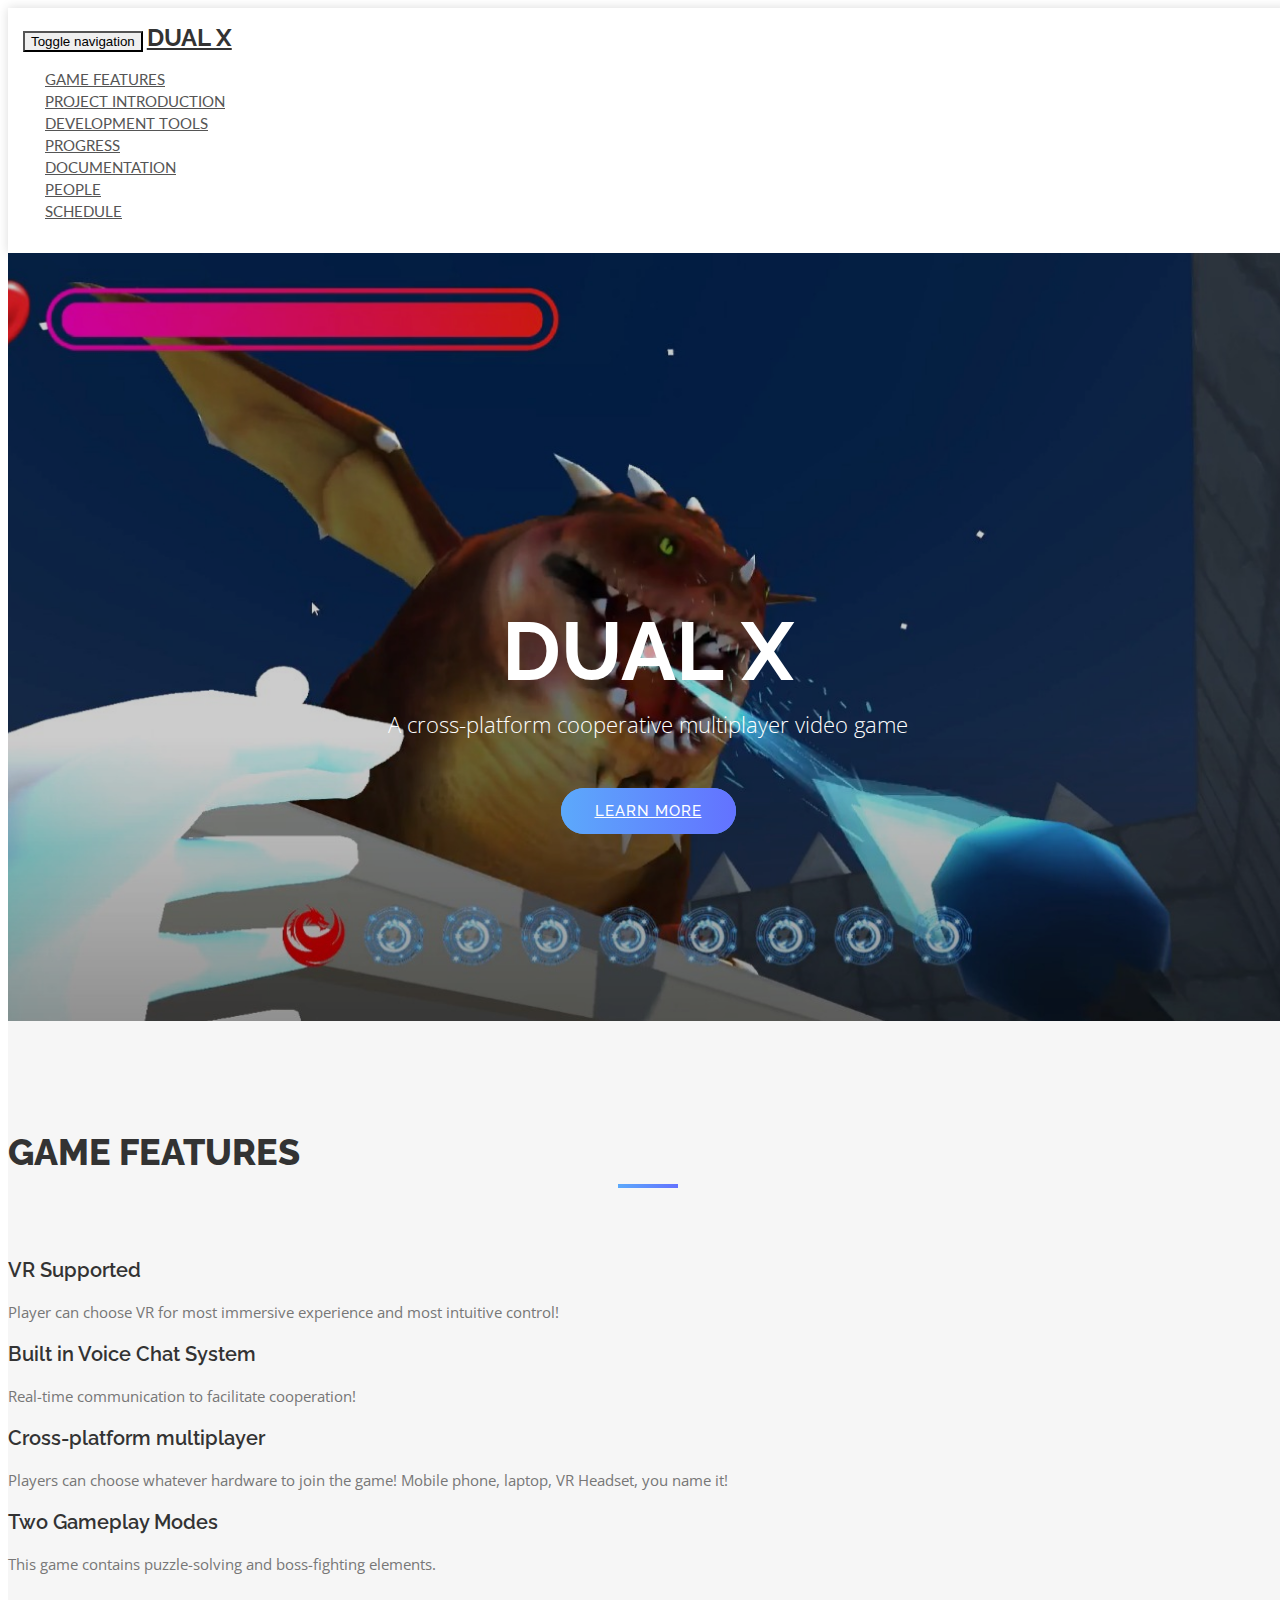
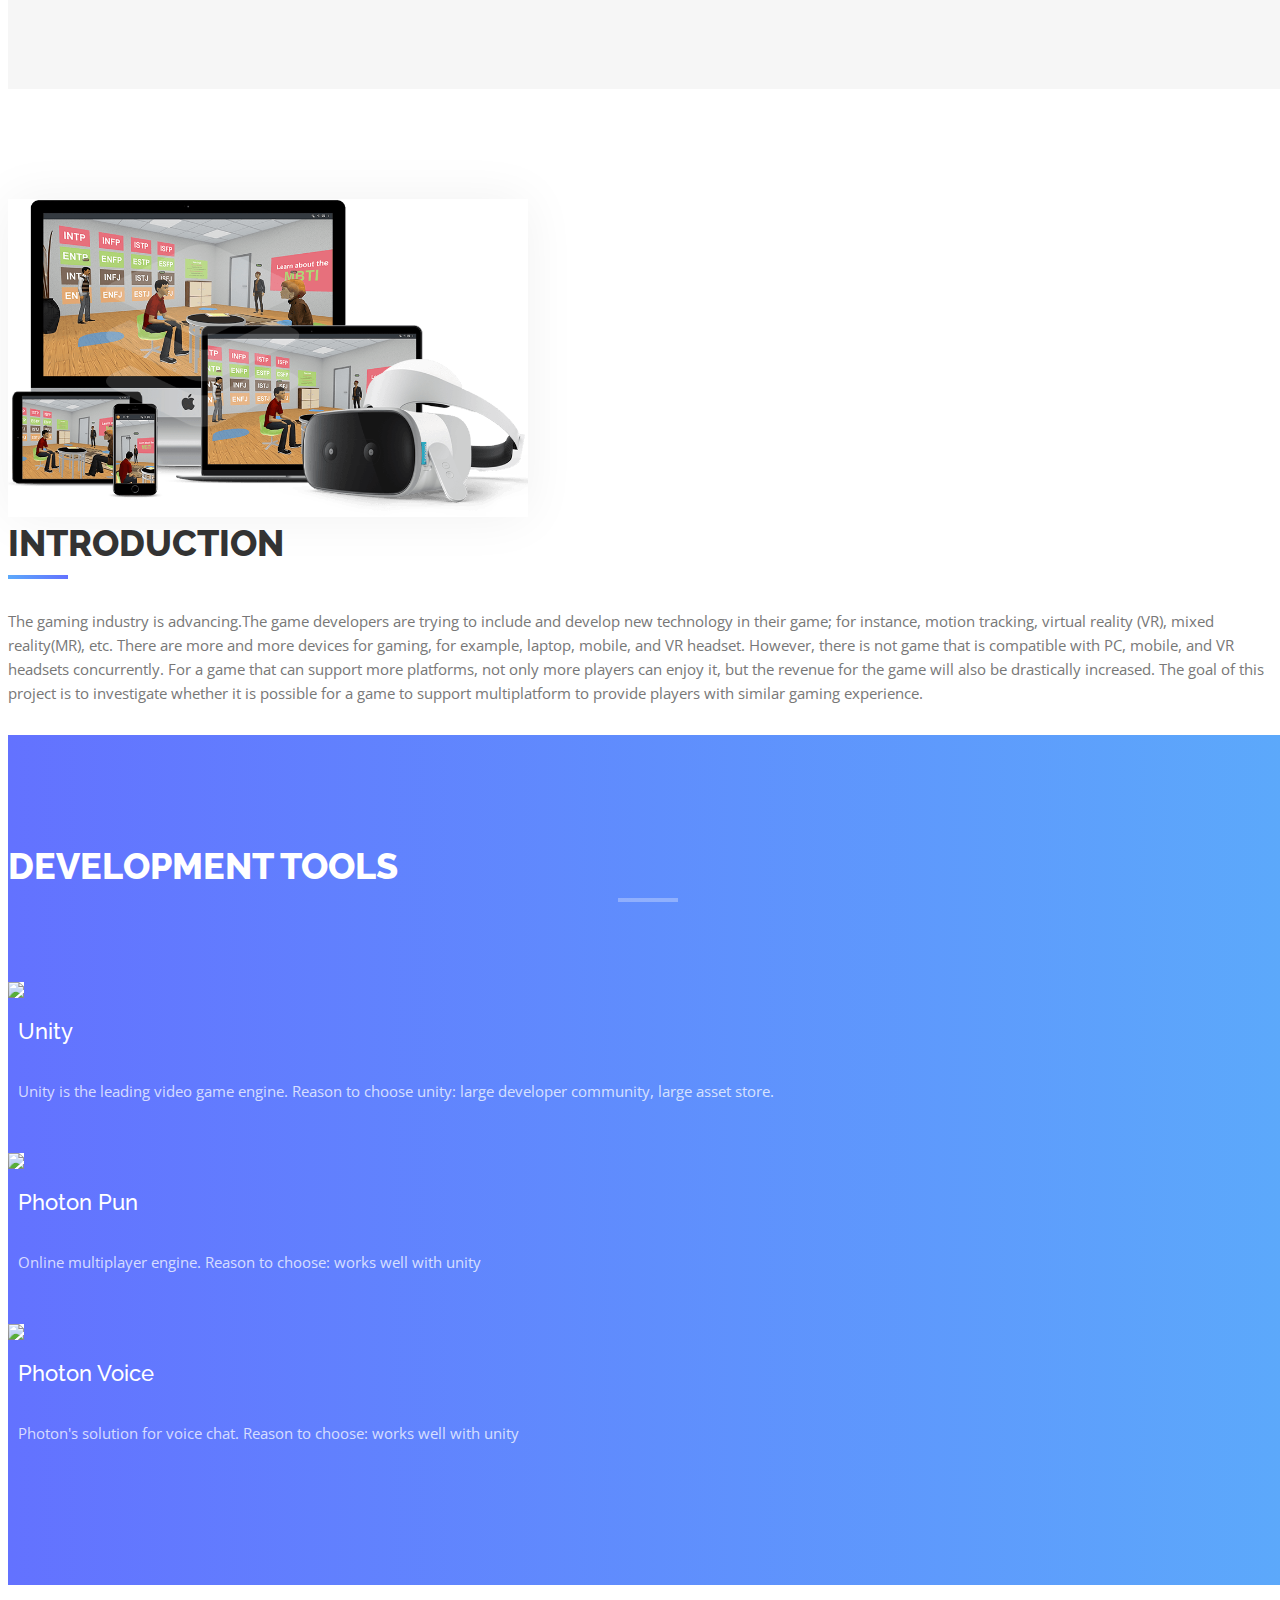
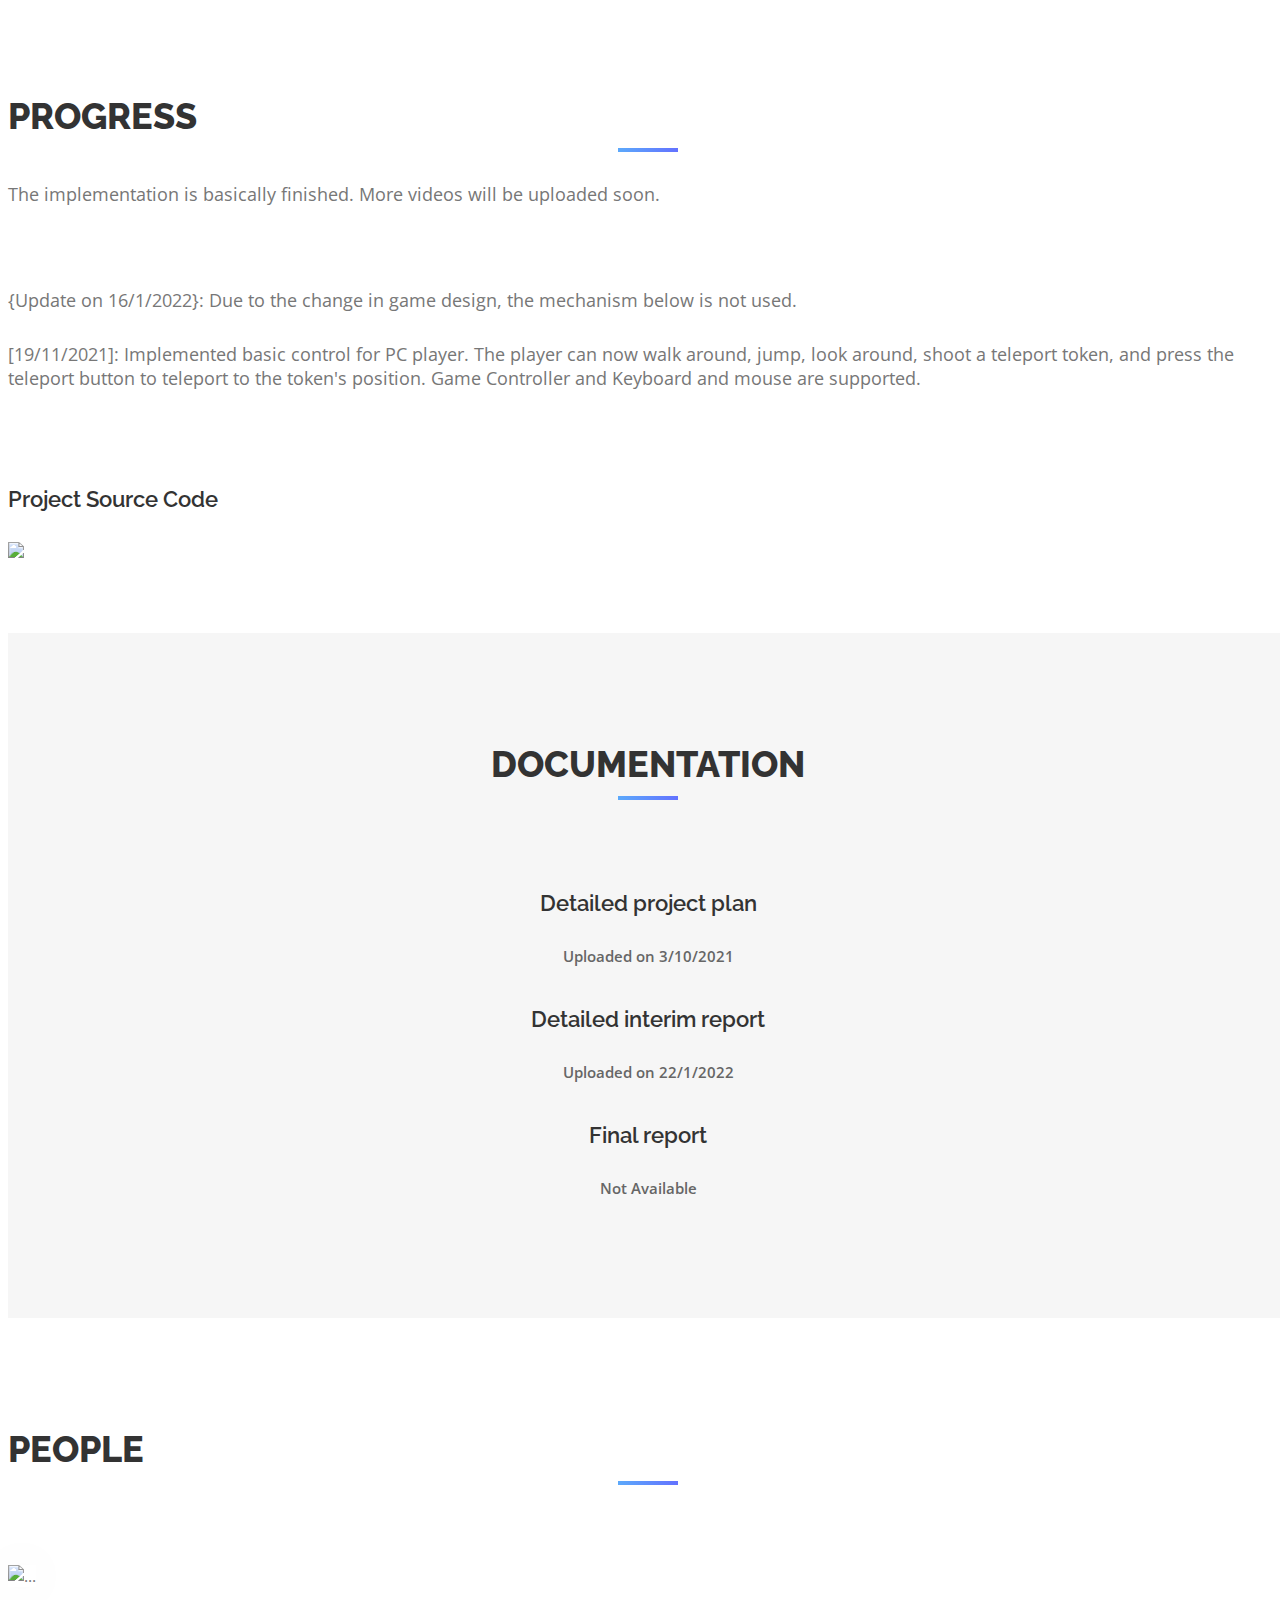
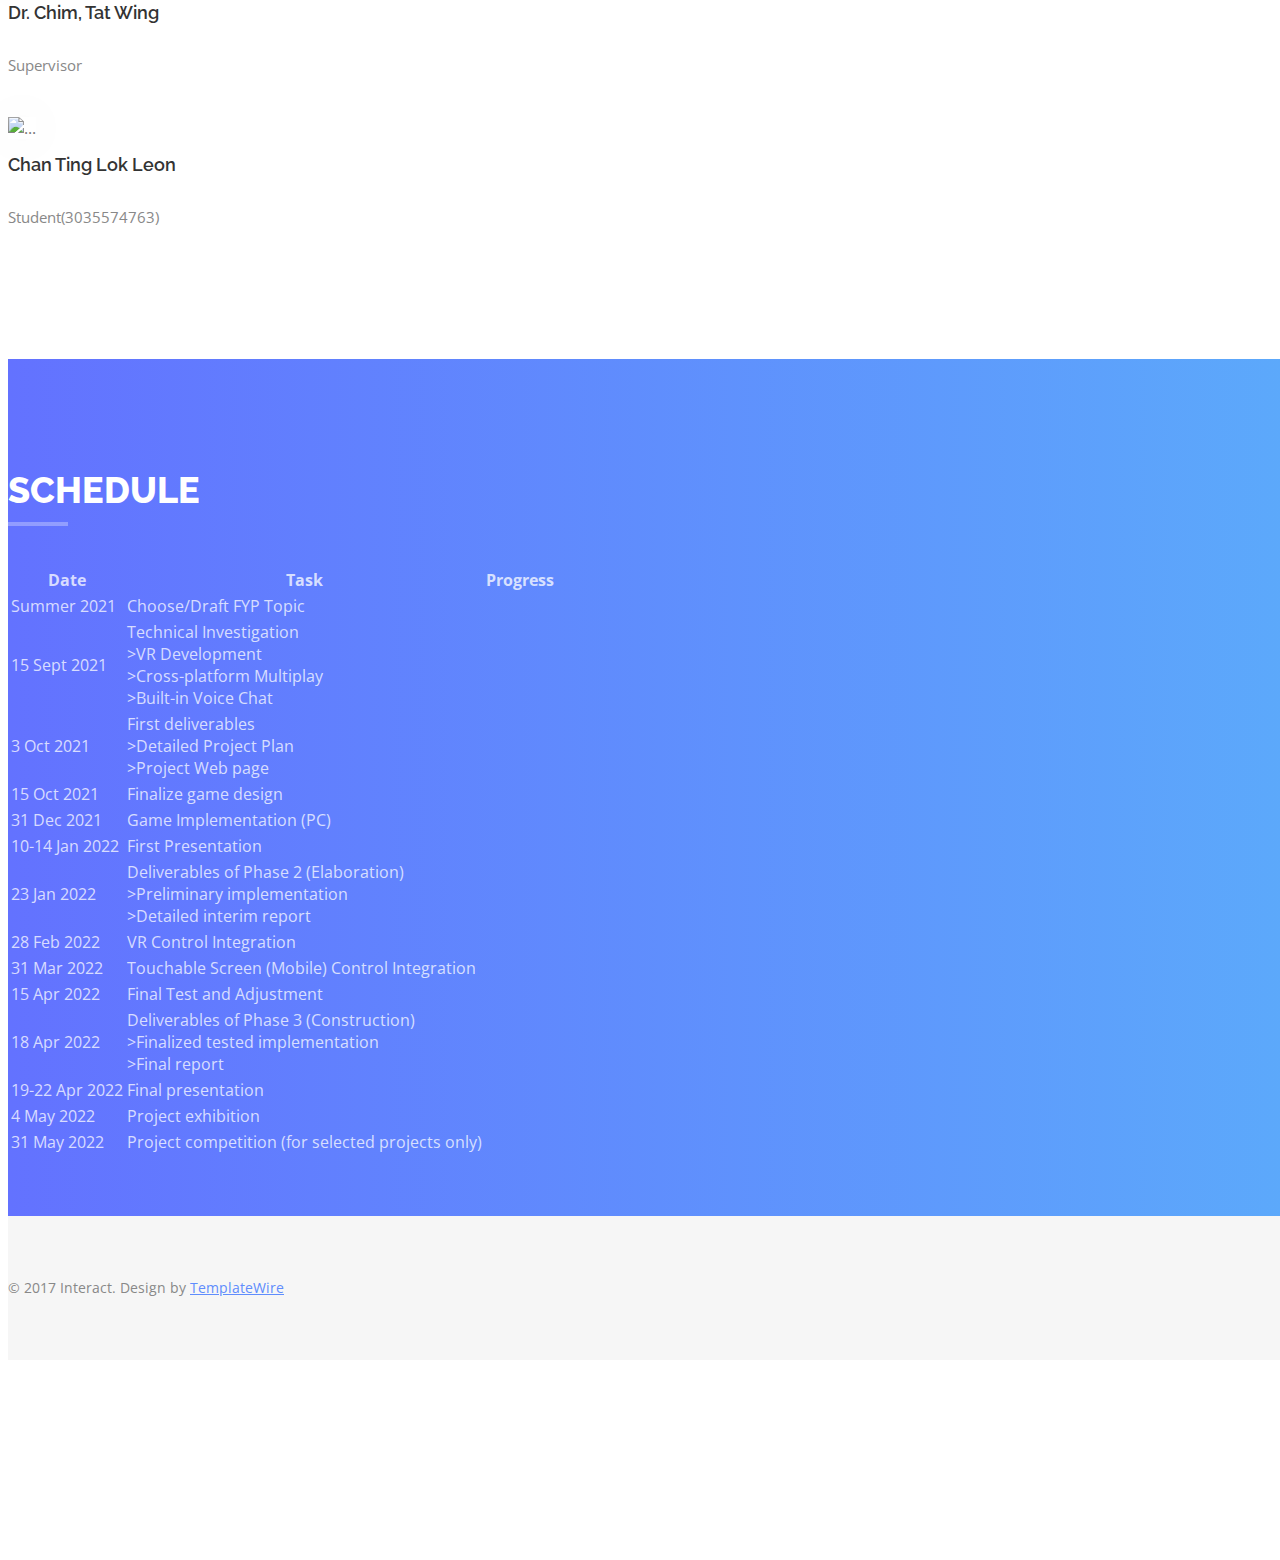
==== Source/index.html @ 0b784892 "info updated except progress" ====
<!DOCTYPE html>
<html lang="en">
  <head>
    <meta charset="utf-8" />
    <meta name="viewport" content="width=device-width, initial-scale=1" />
    <title>Dual X</title>
    <meta name="description" content="" />
    <meta name="author" content="" />

    <script
      src="https://kit.fontawesome.com/dd4d948660.js"
      crossorigin="anonymous"
    ></script>

    <!-- Favicons
    ================================================== -->
    <link rel="shortcut icon" href="img/favicon.ico" type="image/x-icon" />
    <link rel="apple-touch-icon" href="img/apple-touch-icon.png" />
    <link
      rel="apple-touch-icon"
      sizes="72x72"
      href="img/apple-touch-icon-72x72.png"
    />
    <link
      rel="apple-touch-icon"
      sizes="114x114"
      href="img/apple-touch-icon-114x114.png"
    />

    <!-- Bootstrap -->
    <link rel="stylesheet" type="text/css" href="css/bootstrap.css" />
    <link
      rel="stylesheet"
      type="text/css"
      href="fonts/font-awesome/css/font-awesome.css"
    />

    <!-- Stylesheet
    ================================================== -->
    <link rel="stylesheet" type="text/css" href="css/style.css" />
    <link
      rel="stylesheet"
      type="text/css"
      href="css/nivo-lightbox/nivo-lightbox.css"
    />
    <link
      rel="stylesheet"
      type="text/css"
      href="css/nivo-lightbox/default.css"
    />
    <link
      href="https://fonts.googleapis.com/css?family=Open+Sans:300,400,600,700"
      rel="stylesheet"
    />
    <link
      href="https://fonts.googleapis.com/css?family=Lato:400,700"
      rel="stylesheet"
    />
    <link
      href="https://fonts.googleapis.com/css?family=Raleway:300,400,500,600,700,800,900"
      rel="stylesheet"
    />

    <!-- HTML5 shim and Respond.js for IE8 support of HTML5 elements and media queries -->
    <!-- WARNING: Respond.js doesn't work if you view the page via file:// -->
    <!--[if lt IE 9]>
      <script src="https://oss.maxcdn.com/html5shiv/3.7.2/html5shiv.min.js"></script>
      <script src="https://oss.maxcdn.com/respond/1.4.2/respond.min.js"></script>
    <![endif]-->
  </head>
  <body id="page-top" data-spy="scroll" data-target=".navbar-fixed-top">
    <!-- Navigation
    ==========================================-->
    <nav id="menu" class="navbar navbar-default navbar-fixed-top">
      <div class="container">
        <!-- Brand and toggle get grouped for better mobile display -->
        <div class="navbar-header">
          <button
            type="button"
            class="navbar-toggle collapsed"
            data-toggle="collapse"
            data-target="#bs-example-navbar-collapse-1"
          >
            <span class="sr-only">Toggle navigation</span>
            <span class="icon-bar"></span> <span class="icon-bar"></span>
            <span class="icon-bar"></span>
          </button>
          <a class="navbar-brand page-scroll" href="#page-top">Dual X</a>
        </div>

        <!-- Collect the nav links, forms, and other content for toggling -->
        <div class="collapse navbar-collapse" id="bs-example-navbar-collapse-1">
          <ul class="nav navbar-nav navbar-right">
            <li><a href="#features" class="page-scroll">Game Features</a></li>
            <li>
              <a href="#about" class="page-scroll">Project Introduction</a>
            </li>
            <li><a href="#services" class="page-scroll">Development Tools</a></li>
            <li><a href="#portfolio" class="page-scroll">Progress</a></li>
            <li>
              <a href="#testimonials" class="page-scroll">Documentation</a>
            </li>
            <li><a href="#team" class="page-scroll">People</a></li>
            <li><a href="#contact" class="page-scroll">Schedule</a></li>
          </ul>
        </div>
        <!-- /.navbar-collapse -->
      </div>
    </nav>
    <!-- Header -->
    <header id="header">
      <div class="intro">
        <div class="overlay">
          <div class="container">
            <div class="row">
              <div class="col-md-8 col-md-offset-2 intro-text">
                <h1>Dual X<span></span></h1>
                <p>
                  A cross-platform cooperative multiplayer video game
                </p>
                <a href="#features" class="btn btn-custom btn-lg page-scroll"
                  >Learn More</a
                >
              </div>
            </div>
          </div>
        </div>
      </div>
    </header>
    <!-- Features Section -->
    <div id="features" class="text-center">
      <div class="container">
        <div class="col-md-10 col-md-offset-1 section-title">
          <h2>Game Features</h2>
        </div>
        <div class="row">
          <div class="col-xs-6 col-md-3">
            <i class="fas fa-vr-cardboard fa-7x"></i>
            <h3>VR Supported</h3>
            <p>Player can choose VR for most immersive experience and most intuitive control!</p>
          </div>
          <div class="col-xs-6 col-md-3">
            <i class="fas fa-phone-alt fa-7x"></i>
            <h3>Built in Voice Chat System</h3>
            <p>Real-time communication to facilitate cooperation!</p>
          </div>
          <div class="col-xs-6 col-md-3">
            <i class="fas fa-users fa-7x"></i>
            <h3>Cross-platform multiplayer</h3>
            <p>Players can choose whatever hardware to join the game! Mobile phone, laptop, VR Headset, you name it!</p>
          </div>
          <div class="col-xs-6 col-md-3">
            <i class="fas fa-gamepad fa-7x"></i>
            <h3>Two Gameplay Modes</h3>
            <p>This game contains puzzle-solving and boss-fighting elements.</p>
          </div>
        </div>
      </div>
    </div>
    <!-- About Section -->
    <div id="about">
      <div class="container">
        <div class="row">
          <div class="col-xs-12 col-md-6">
            <img src="img/devices.png" class="img-responsive" alt="" />
          </div>
          <div class="col-xs-12 col-md-6">
            <div class="about-text">
              <h2 id="introTitle">Introduction</h2>
              <p>
                The gaming industry is advancing.The game developers are trying to include and develop new technology in their game; for instance, motion tracking, virtual reality (VR), mixed reality(MR), etc. There are more and more devices for gaming, for example, laptop, mobile, and VR headset. 
However, there is not game that is compatible with PC, mobile, and VR headsets concurrently. For a game that can support more platforms, not only more players can enjoy it, but the revenue for the game will also be drastically increased. The goal of this project is to investigate whether it is possible for a game to support multiplatform to provide players with similar gaming experience.

              </p>
          </div>
        </div>
      </div>
    </div>
    <!-- Services Section -->
    <div id="services" class="text-center">
      <div class="container">
        <div class="section-title">
          <h2>Development Tools</h2>
        </div>
        <div class="row">
          <div class="col-md-4">
            <a href="https://unity.com/">
              <img src="img/tools/unity_logo.png" class="tool-icon"/>
            </a>

            <div class="service-desc">
              <h3>Unity</h3>
              <p>
                Unity is the leading video game engine. Reason to choose unity: large developer community, large asset store.
              </p>
            </div>
          </div>
          <div class="col-md-4">
            <a href="https://www.photonengine.com/pun">
              <img src="img/tools/pun.jfif" class="tool-icon"/>
            </a>
            <div class="service-desc">
              <h3>Photon Pun</h3>
              <p>
                Online multiplayer engine. Reason to choose: works well with unity
              </p>
            </div>
          </div>
          <div class="col-md-4">
            <a href="https://www.photonengine.com/voice">
              <img src="img/tools/photonVoice.jfif" class="tool-icon"/>
            </a>
            <div class="service-desc">
              <h3>Photon Voice</h3>
              <p>
                Photon's solution for voice chat. Reason to choose: works well with unity
              </p>
            </div>
          </div>
        </div>
      </div>
    </div>
    <!-- Gallery Section -->
    <div id="portfolio" class="text-center">
      <div class="container">
        <div class="section-title">
          <h2>Progress</h2>
          <p>
            The implementation is basically finished. More videos will be uploaded soon.
          </p>

          <div class="container">
            <div class="row">
              <div class="col-xs-12 col-md-6">
                <img src="img/FYP_PC_BasicControl.gif" class="img-responsive" alt="" />
              </div>
              <div class="col-xs-12 col-md-6">
                <div class="about-text">
                  <p>
                    {Update on 16/1/2022}: Due to the change in game design, the mechanism below is not used.
                  </p>
                  <p>[19/11/2021]: Implemented basic control for PC player. The player can now walk around, jump, look around, shoot a teleport token, and press the teleport button to teleport to the token's position. Game Controller and Keyboard and mouse are supported. </p>
              </div>
            </div>
          </div>

          <br>
          <br>
          <br>
          <h3>Project Source Code</h3>
          <a href="https://github.com/leonCTL12/VR-Dev">
            <img src="img/tools/Github.png" id="githubIcon"/>
          </a>
        </div>
        <!-- <div class="row">
          <div class="portfolio-items">
            <div class="col-sm-6 col-md-4 col-lg-4">
              <div class="portfolio-item">
                <div class="hover-bg">
                  <a
                    href="img/portfolio/01-large.jpg"
                    title="Project Title"
                    data-lightbox-gallery="gallery1"
                  >
                    <div class="hover-text">
                      <h4>Lorem Ipsum</h4>
                    </div>
                    <img
                      src="img/portfolio/01-small.jpg"
                      class="img-responsive"
                      alt="Project Title"
                    />
                  </a>
                </div>
              </div>
            </div>
            <div class="col-sm-6 col-md-4 col-lg-4">
              <div class="portfolio-item">
                <div class="hover-bg">
                  <a
                    href="img/portfolio/02-large.jpg"
                    title="Project Title"
                    data-lightbox-gallery="gallery1"
                  >
                    <div class="hover-text">
                      <h4>Adipiscing Elit</h4>
                    </div>
                    <img
                      src="img/portfolio/02-small.jpg"
                      class="img-responsive"
                      alt="Project Title"
                    />
                  </a>
                </div>
              </div>
            </div>
            <div class="col-sm-6 col-md-4 col-lg-4">
              <div class="portfolio-item">
                <div class="hover-bg">
                  <a
                    href="img/portfolio/03-large.jpg"
                    title="Project Title"
                    data-lightbox-gallery="gallery1"
                  >
                    <div class="hover-text">
                      <h4>Lorem Ipsum</h4>
                    </div>
                    <img
                      src="img/portfolio/03-small.jpg"
                      class="img-responsive"
                      alt="Project Title"
                    />
                  </a>
                </div>
              </div>
            </div>
            <div class="col-sm-6 col-md-4 col-lg-4">
              <div class="portfolio-item">
                <div class="hover-bg">
                  <a
                    href="img/portfolio/04-large.jpg"
                    title="Project Title"
                    data-lightbox-gallery="gallery1"
                  >
                    <div class="hover-text">
                      <h4>Lorem Ipsum</h4>
                    </div>
                    <img
                      src="img/portfolio/04-small.jpg"
                      class="img-responsive"
                      alt="Project Title"
                    />
                  </a>
                </div>
              </div>
            </div>
            <div class="col-sm-6 col-md-4 col-lg-4">
              <div class="portfolio-item">
                <div class="hover-bg">
                  <a
                    href="img/portfolio/05-large.jpg"
                    title="Project Title"
                    data-lightbox-gallery="gallery1"
                  >
                    <div class="hover-text">
                      <h4>Adipiscing Elit</h4>
                    </div>
                    <img
                      src="img/portfolio/05-small.jpg"
                      class="img-responsive"
                      alt="Project Title"
                    />
                  </a>
                </div>
              </div>
            </div>
            <div class="col-sm-6 col-md-4 col-lg-4">
              <div class="portfolio-item">
                <div class="hover-bg">
                  <a
                    href="img/portfolio/06-large.jpg"
                    title="Project Title"
                    data-lightbox-gallery="gallery1"
                  >
                    <div class="hover-text">
                      <h4>Dolor Sit</h4>
                    </div>
                    <img
                      src="img/portfolio/06-small.jpg"
                      class="img-responsive"
                      alt="Project Title"
                    />
                  </a>
                </div>
              </div>
            </div>
            <div class="col-sm-6 col-md-4 col-lg-4">
              <div class="portfolio-item">
                <div class="hover-bg">
                  <a
                    href="img/portfolio/07-large.jpg"
                    title="Project Title"
                    data-lightbox-gallery="gallery1"
                  >
                    <div class="hover-text">
                      <h4>Dolor Sit</h4>
                    </div>
                    <img
                      src="img/portfolio/07-small.jpg"
                      class="img-responsive"
                      alt="Project Title"
                    />
                  </a>
                </div>
              </div>
            </div>
            <div class="col-sm-6 col-md-4 col-lg-4">
              <div class="portfolio-item">
                <div class="hover-bg">
                  <a
                    href="img/portfolio/08-large.jpg"
                    title="Project Title"
                    data-lightbox-gallery="gallery1"
                  >
                    <div class="hover-text">
                      <h4>Lorem Ipsum</h4>
                    </div>
                    <img
                      src="img/portfolio/08-small.jpg"
                      class="img-responsive"
                      alt="Project Title"
                    />
                  </a>
                </div>
              </div>
            </div>
            <div class="col-sm-6 col-md-4 col-lg-4">
              <div class="portfolio-item">
                <div class="hover-bg">
                  <a
                    href="img/portfolio/09-large.jpg"
                    title="Project Title"
                    data-lightbox-gallery="gallery1"
                  >
                    <div class="hover-text">
                      <h4>Adipiscing Elit</h4>
                    </div>
                    <img
                      src="img/portfolio/09-small.jpg"
                      class="img-responsive"
                      alt="Project Title"
                    />
                  </a>
                </div>
              </div>
            </div>
          </div>
        </div> -->
      </div>
    </div>
    <!-- Testimonials Section -->
    <div id="testimonials">
      <div class="container">
        <div class="section-title text-center">
          <h2>Documentation</h2>
        </div>
        <div class="row">
          <div class="col-md-4">
            <div class="testimonial">
              <i class="fas fa-file-word fa-7x"></i>
             <h3>Detailed project plan</h3>
              <div class="testimonial-content">
                <a href="documentations/Detailed Project Plan FINAL.pdf" download="" target="_blank"><i class="fa fa-download fa-3x"></i></a>
                <div class="testimonial-meta">Uploaded on 3/10/2021</div>
              </div>
            </div>
          </div>
          <div class="col-md-4">
            <div class="testimonial">
              <i class="fas fa-file-word fa-7x"></i>
             <h3>Detailed interim report</h3>
              <div class="testimonial-content">
                <a href="documentations/Interim Report.pdf" download="" target="_blank"><i class="fa fa-download fa-3x"></i></a>
                <div class="testimonial-meta">Uploaded on 22/1/2022</div>
              </div>
            </div>
          </div>
          <div class="col-md-4">
            <div class="testimonial">
              <i class="fas fa-file-word fa-7x"></i>
             <h3>Final report </h3>
              <div class="testimonial-content">
                <!-- TODO: replace it with my document link -->
                <!-- <a href="doc/project-plan.pdf" download="" target="_blank"><i class="fa fa-download fa-3x"></i></a> -->
                <div class="testimonial-meta">Not Available</div>
              </div>
            </div>
          </div>
        </div>
      </div>
    </div>
    <!-- Team Section -->
    <div id="team" class="text-center">
      <div class="container">
        <div class="col-md-8 col-md-offset-2 section-title">
          <h2>People</h2>
         
        </div>
        <div id="row">
          <div class="col-md-3 col-sm-6 team">
            <div class="thumbnail">
            </div>
          </div>
          <div class="col-md-3 col-sm-6 team">
            <div class="thumbnail">
              <img src="img/team/twchim_full.jpg" alt="..." class="team-img" />
              <div class="caption">
                <h4>Dr. Chim, Tat Wing</h4>
                <p>Supervisor</p>
              </div>
            </div>
          </div>
          <div class="col-md-3 col-sm-6 team">
            <div class="thumbnail">
              <img src="img/team/ctl.jpeg" alt="..." class="team-img" />
              <div class="caption">
                <h4>Chan Ting Lok Leon</h4>
                <p>Student(3035574763)</p>
              </div>
            </div>
          </div>
          <div class="col-md-3 col-sm-6 team">
            <div class="thumbnail">
             
            </div>
          </div>
        </div>
      </div>
    </div>
    <!-- Contact Section -->
    <div id="contact">
      <div class="container">
        <div class="col-md-8">
          <div class="row">
            <div class="section-title">
              <h2>Schedule</h2>
         
            </div>
            <table class="table">
              <thead class="thead">
                <tr>
                  <th scope="col">Date</th>
                  <th scope="col">Task</th>
                  <th scope="col">Progress</th>
                </tr>
              </thead>
              <tbody class="tbody">
                <tr>
                  <td>Summer 2021</td>
                  <td>Choose/Draft FYP Topic
                  </td>
                  <td><i class="fa fa-check-circle"></i></td>
                </tr>
                <tr>
                  <td>15 Sept 2021</td>
                  <td>Technical Investigation
                    <br>>VR Development
                    <br>>Cross-platform Multiplay
                    <br>>Built-in Voice Chat
                  </td>
                  <td><i class="fa fa-check-circle"></i></td>
                </tr>
                <tr>
                  <td>3 Oct 2021</td>
                  <td>First deliverables
                    <br>>Detailed Project Plan
                    <br>>Project Web page
                  </td>
                  <td><i class="fa fa-check-circle"></i></td>
                </tr>
                <tr>
                  <td>15 Oct 2021</td>
                  <td>Finalize game design
                  </td>
                  <td><i class="fa fa-check-circle"></i></td>
                </tr>
                <tr>
                  <td>31 Dec 2021</td>
                  <td> Game Implementation (PC)
                  </td>
                  <td><i class="fa fa-check-circle"></i></td>
                </tr>
                <tr>
                  <td>10-14 Jan 2022</td>
                  <td>First Presentation
                  </td>
                  <td><i class="fa fa-check-circle"></i></td>
                </tr>
                <tr>
                  <td>23 Jan 2022</td>
                  <td>Deliverables of Phase 2 (Elaboration)
                    <br>>Preliminary implementation
                    <br>>Detailed interim report
                  </td>
                  <td><i class="fa fa-check-circle"></i></td>
                </tr>
                <tr>
                  <td>28 Feb 2022</td>
                  <td>VR Control Integration
                  </td>
                  <td><i class="fa fa-check-circle"></i></td>
                </tr>
                <tr>
                  <td>31 Mar 2022</td>
                  <td>Touchable Screen (Mobile) Control Integration
                  </td>
                  <td><i class="fa fa-check-circle"></i></td>
                </tr>
                <tr>
                  <td>15 Apr 2022</td>
                  <td>Final Test and Adjustment
                  </td>
                      <td><i class="fa fa-close"></i></td>
                </tr>
                <tr>
                  <td>18 Apr 2022</td>
                  <td>Deliverables of Phase 3 (Construction)
                      <br>>Finalized tested implementation
                      <br>>Final report
                  </td>
                      <td><i class="fa fa-close"></i></td>
                </tr>
                <tr>
                  <td>19-22 Apr 2022</td>
                  <td>Final presentation 
                      <td><i class="fa fa-close"></i></td>
                </tr>
                <tr>
                  <td>4 May 2022</td>
                  <td>Project exhibition</td>
                  <td><i class="fa fa-close"></i></td>
                </tr>
                <tr>
                  <td>31 May 2022</td>
                  <td>Project competition (for selected projects only)
                
                  </td>
                  <td><i class="fa fa-close"></i></td>
                </tr>
              </tbody>
            </table>
           
          </div>
        </div>
       
        
      </div>
    </div>
    <!-- Footer Section -->
    <div id="footer">
      <div class="container text-center">
        <p>
          &copy; 2017 Interact. Design by
          <a href="http://www.templatewire.com" rel="nofollow">TemplateWire</a>
        </p>
      </div>
    </div>
    <script type="text/javascript" src="js/jquery.1.11.1.js"></script>
    <script type="text/javascript" src="js/bootstrap.js"></script>
    <script type="text/javascript" src="js/SmoothScroll.js"></script>
    <script type="text/javascript" src="js/nivo-lightbox.js"></script>
    <script type="text/javascript" src="js/jqBootstrapValidation.js"></script>
    <script type="text/javascript" src="js/contact_me.js"></script>
    <script type="text/javascript" src="js/main.js"></script>
  </body>
</html>
---- Source/css/style.css ----
body,
html {
  font-family: "Open Sans", sans-serif;
  text-rendering: optimizeLegibility !important;
  -webkit-font-smoothing: antialiased !important;
  color: #777;
  font-weight: 400;
  width: 100% !important;
  height: 100% !important;
}
h2,
h3,
h4 {
  font-family: "Raleway", sans-serif;
}
h2 {
  text-transform: uppercase;
  margin: 0 0 20px 0;
  font-weight: 800;
  font-size: 36px;
  color: #333;
}
h3 {
  font-size: 20px;
  font-weight: 600;
  color: #333;
}
h4 {
  font-size: 18px;
  color: #333;
  font-weight: 600;
}
h5 {
  text-transform: uppercase;
  font-weight: 700;
  line-height: 20px;
}
p {
  font-size: 15px;
}
p.intro {
  margin: 12px 0 0;
  line-height: 24px;
}
a {
  color: #608dfd;
  font-weight: 400;
}
a:hover,
a:focus {
  text-decoration: none;
  color: #608dfd;
}
ul,
ol {
  list-style: none;
}
ul,
ol {
  padding: 0;
  webkit-padding: 0;
  moz-padding: 0;
}
#introTitle::after {
  left: 0 !important;
}
hr {
  height: 2px;
  width: 70px;
  text-align: center;
  position: relative;
  background: #1e7a46;
  margin-bottom: 20px;
  border: 0;
}
/* Navigation */
#menu {
  padding: 15px;
  transition: all 0.8s;
}
#menu.navbar-default {
  background-color: #fff;
  border-color: rgba(231, 231, 231, 0);
  box-shadow: 0 0 10px rgba(0, 0, 0, 0.15);
}
#menu a.navbar-brand {
  font-family: "Raleway", sans-serif;
  font-size: 24px;
  font-weight: 700;
  color: #333;
  text-transform: uppercase;
}
#menu.navbar-default .navbar-nav > li > a {
  font-family: "Lato", sans-serif;
  text-transform: uppercase;
  color: #555;
  font-size: 15px;
  font-weight: 400;
  padding: 8px 2px;
  border-radius: 0;
  margin: 9px 20px 0 20px;
}
#menu.navbar-default .navbar-nav > li > a:after {
  display: block;
  position: absolute;
  left: 0;
  bottom: -1px;
  width: 0;
  height: 2px;
  background: linear-gradient(to right, #6372ff 0%, #5ca9fb 100%);
  content: "";
  transition: width 0.2s;
}
#menu.navbar-default .navbar-nav > li > a:hover:after {
  width: 100%;
}
.navbar-default .navbar-nav > .active > a,
.navbar-default .navbar-nav > .active > a:hover,
.navbar-default .navbar-nav > .active > a:focus {
  background-color: transparent;
}
.navbar-default .navbar-nav > .active > a:after,
.navbar-default .navbar-nav > .active > a:hover:after,
.navbar-default .navbar-nav > .active > a:focus:after {
  display: block !important;
  position: absolute !important;
  left: 0 !important;
  bottom: -1px !important;
  width: 100% !important;
  height: 2px !important;
  background: linear-gradient(to right, #6372ff 0%, #5ca9fb 100%) !important;
  content: "" !important;
  transition: width 0.2s !important;
}
.navbar-toggle {
  border-radius: 0;
}
.navbar-default .navbar-toggle:hover,
.navbar-default .navbar-toggle:focus {
  background-color: #fff;
  border-color: #608dfd;
}
.navbar-default .navbar-toggle:hover > .icon-bar {
  background-color: #608dfd;
}
.section-title {
  margin-bottom: 70px;
}
.section-title h2 {
  position: relative;
  margin-top: 10px;
  margin-bottom: 15px;
  padding-bottom: 15px;
}
.section-title h2::after {
  position: absolute;
  content: "";
  background: linear-gradient(to right, #5ca9fb 0%, #6372ff 100%);
  height: 4px;
  width: 60px;
  bottom: 0;
  margin-left: -30px;
  left: 50%;
}
.section-title p {
  font-size: 18px;
}
.btn-custom {
  font-family: "Raleway", sans-serif;
  text-transform: uppercase;
  color: #fff;
  background-color: #5ca9fb;
  background-image: linear-gradient(to right, #5ca9fb 0%, #6372ff 100%);
  padding: 14px 34px;
  letter-spacing: 1px;
  margin: 0;
  font-size: 15px;
  font-weight: 500;
  border-radius: 25px;
  transition: all 0.5s linear;
  border: 0;
}
.btn-custom:hover,
.btn-custom:focus,
.btn-custom.focus,
.btn-custom:active,
.btn-custom.active {
  color: #fff;
  background-image: none;
  background-color: #6372ff;
}
.btn:active,
.btn.active {
  background-image: none;
  outline: 0;
  -webkit-box-shadow: none;
  box-shadow: none;
}
a:focus,
.btn:focus,
.btn:active:focus,
.btn.active:focus,
.btn.focus,
.btn:active.focus,
.btn.active.focus {
  outline: none;
  outline-offset: none;
}
/* Header Section */
.intro {
  display: table;
  width: 100%;
  padding: 0;
  background: url(../img/FYP_Cover.jpeg) center center no-repeat;
  background-color: #e5e5e5;
  -webkit-background-size: cover;
  -moz-background-size: cover;
  background-size: cover;
  -o-background-size: cover;
}
.intro .overlay {
  background: rgba(0, 0, 0, 0.2);
}
.intro h1 {
  font-family: "Raleway", sans-serif;
  color: #fff;
  font-size: 82px;
  font-weight: 700;
  text-transform: uppercase;
  margin-top: 0;
  margin-bottom: 10px;
}
.intro h1 span {
  font-weight: 800;
  color: #5ca9fb;
}
.intro p {
  color: #fff;
  font-size: 22px;
  font-weight: 300;
  line-height: 30px;
  margin: 0 auto;
  margin-bottom: 60px;
}
header .intro-text {
  padding-top: 350px;
  padding-bottom: 200px;
  text-align: center;
}
/* Features Section */
#features {
  padding: 100px 0;
  background: #f6f6f6;
}
#features i.fa {
  font-size: 38px;
  margin-bottom: 20px;
  transition: all 0.5s;
  color: #fff;
  width: 100px;
  height: 100px;
  padding: 30px 0;
  border-radius: 50%;
  background: linear-gradient(to right, #6372ff 0%, #5ca9fb 100%);
  box-shadow: 10px 10px 10px rgba(0, 0, 0, 0.05);
}
/* About Section */
#about {
  padding: 100px 0;
}
#about h3 {
  font-size: 22px;
  margin: 0 0 20px 0;
}
#about h2 {
  position: relative;
  margin-bottom: 15px;
  padding-bottom: 15px;
}
#about h2::after {
  position: absolute;
  content: "";
  background: linear-gradient(to right, #5ca9fb 0%, #6372ff 100%);
  height: 4px;
  width: 60px;
  bottom: 0;
  left: 50%;
}
#about .about-text li {
  margin-bottom: 6px;
  margin-left: 6px;
  list-style: none;
  padding: 0;
}
#about .about-text li:before {
  content: "\f00c";
  font-family: "FontAwesome";
  color: #5ca9fb;
  font-size: 11px;
  font-weight: 300;
  padding-right: 8px;
}
#about img {
  width: 520px;
  margin-top: 10px;
  background: #fff;
  border-right: 0;
  box-shadow: 0 0 50px rgba(0, 0, 0, 0.06);
}
#about p {
  line-height: 24px;
  margin: 30px 0;
}
/* Services Section */
#services {
  padding: 100px 0;
  background: linear-gradient(to right, #6372ff 0%, #5ca9fb 100%);
  color: #fff;
}
#services .service-desc {
  margin: 10px 10px 20px;
}
#services h2 {
  color: #fff;
}

#services .tool-icon {
  height: 5vw;
  width: auto;
}

#services .section-title h2::after {
  position: absolute;
  content: "";
  background: rgba(255, 255, 255, 0.3);
  height: 4px;
  width: 60px;
  bottom: 0;
  margin-left: -30px;
  left: 50%;
}
#services i.fa {
  font-size: 42px;
  width: 120px;
  height: 120px;
  padding: 40px 0;
  background: linear-gradient(to right, #6372ff 0%, #5ca9fb 100%);
  border-radius: 50%;
  color: #fff;
  box-shadow: 10px 10px 10px rgba(0, 0, 0, 0.05);
}
#services h3 {
  font-weight: 500;
  padding: 5px 0;
  color: #fff;
}
#services p {
  color: rgba(255, 255, 255, 0.75);
}
#services .service-desc {
  margin-bottom: 40px;
}
/* Portfolio Section */
#portfolio {
  padding: 100px 0;
}

#githubIcon {
  width: 5vw !important;
}
.portfolio-item {
  margin: 1px -15px 0 -14px;
  padding: 0;
}
.portfolio-item .hover-bg {
  overflow: hidden;
  position: relative;
  margin: 0;
}
.hover-bg .hover-text {
  position: absolute;
  text-align: center;
  margin: 0 auto;
  color: #fff;
  background: linear-gradient(
    to right,
    rgba(99, 114, 255, 0.8) 0%,
    rgba(92, 169, 251, 0.8) 100%
  );
  padding: 30% 0 0 0;
  height: 100%;
  width: 100%;
  opacity: 0;
  transition: all 0.5s;
}
.hover-bg .hover-text > h4 {
  opacity: 0;
  color: #fff;
  -webkit-transform: translateY(100%);
  transform: translateY(100%);
  transition: all 0.3s;
  font-size: 18px;
  letter-spacing: 1px;
  font-weight: 500;
  text-transform: uppercase;
}
.hover-bg:hover .hover-text > h4 {
  opacity: 1;
  -webkit-backface-visibility: hidden;
  -webkit-transform: translateY(0);
  transform: translateY(0);
}
.hover-bg:hover .hover-text {
  opacity: 1;
}
/* Testimonials Section */
#testimonials {
  padding: 100px 0;
  background: #f6f6f6;
  text-align: center;
}
#testimonials i {
  color: #e6e6e6;
  margin-bottom: 20px;
}
.testimonial {
  position: relative;
  padding: 20px;
}
.testimonial-image {
  float: left;
  margin-right: 15px;
}
.testimonial-image,
.testimonial-image img {
  display: block;
  width: 64px;
  height: 64px;
  border-radius: 50%;
}
.testimonial-content {
  position: relative;
  overflow: hidden;
}
.testimonial-content p {
  margin-bottom: 0;
  font-size: 14px;
  font-style: italic;
}
.testimonial-meta {
  margin-top: 10px;
  font-size: 15px;
  font-weight: 600;
  color: #666;
}
/* Team Section */
#team {
  padding: 100px 0;
}
#team h4 {
  margin: 5px 0;
}
#team .team-img {
  width: 240px;
}
#team .thumbnail {
  background: transparent;
  border: 0;
}
#team .thumbnail .caption {
  padding: 10px 0 0 0;
  color: #888;
}
/* Contact Section */
#contact {
  padding: 100px 0 60px 0;
  background: linear-gradient(to right, #6372ff 0%, #5ca9fb 100%);
  color: rgba(255, 255, 255, 0.75);
}
#contact .section-title {
  margin-bottom: 40px;
}
#contact .section-title p {
  font-size: 16px;
}
#contact h2 {
  color: #fff;
  margin-top: 10px;
  margin-bottom: 15px;
  padding-bottom: 15px;
}
#contact .section-title h2::after {
  position: absolute;
  content: "";
  background: rgba(255, 255, 255, 0.3);
  height: 4px;
  width: 60px;
  bottom: 0;
  left: 30px;
}
#contact h3 {
  color: #fff;
  margin-top: 80px;
  margin-bottom: 25px;
  padding-bottom: 20px;
  font-weight: 400;
}
#contact form {
  padding-top: 20px;
}
#contact .text-danger {
  color: #cc0033;
  text-align: left;
}
#contact .btn-custom {
  margin: 30px 0;
  background: transparent;
  border: 2px solid #fff;
}
#contact .btn-custom:hover {
  color: #1f386e;
  background: #fff;
}
label {
  font-size: 12px;
  font-weight: 400;
  font-family: "Open Sans", sans-serif;
  float: left;
}
#contact .form-control {
  display: block;
  width: 100%;
  padding: 6px 12px;
  font-size: 16px;
  line-height: 1.42857143;
  color: #444;
  background-color: #fff;
  background-image: none;
  border: 1px solid #ddd;
  border-radius: 0;
  -webkit-box-shadow: none;
  box-shadow: none;
  -webkit-transition: none;
  -o-transition: none;
  transition: none;
}
#contact .form-control:focus {
  border-color: #999;
  outline: 0;
  -webkit-box-shadow: transparent;
  box-shadow: transparent;
}
.form-control::-webkit-input-placeholder {
  color: #777;
}
.form-control:-moz-placeholder {
  color: #777;
}
.form-control::-moz-placeholder {
  color: #777;
}
.form-control:-ms-input-placeholder {
  color: #777;
}
#contact .contact-item {
  margin: 20px 0;
}
#contact .contact-item span {
  color: rgba(255, 255, 255, 1);
  margin-bottom: 10px;
  display: block;
}
#contact .contact-item i.fa {
  margin-right: 10px;
}
#contact .social {
  border-top: 1px solid rgba(255, 255, 255, 0.15);
  padding-top: 50px;
  margin-top: 50px;
  text-align: center;
}
#contact .social ul li {
  display: inline-block;
  margin: 0 20px;
}
#contact .social i.fa {
  font-size: 22px;
  width: 48px;
  height: 48px;
  padding: 12px 0;
  border: 2px solid #fff;
  color: #fff;
  border-radius: 50%;
  transition: all 0.3s;
}
#contact .social i.fa:hover {
  color: #608dfd;
  background: #fff;
}
/* Footer Section*/
#footer {
  background: #f6f6f6;
  padding: 30px 0;
}
#footer p {
  color: #888;
  font-size: 14px;
}
#footer a {
  color: #608dfd;
}
#footer a:hover {
  border-bottom: 2px solid #608dfd;
}

@media (max-width: 768px) {
  #about img {
    margin: 50px 0;
  }
}
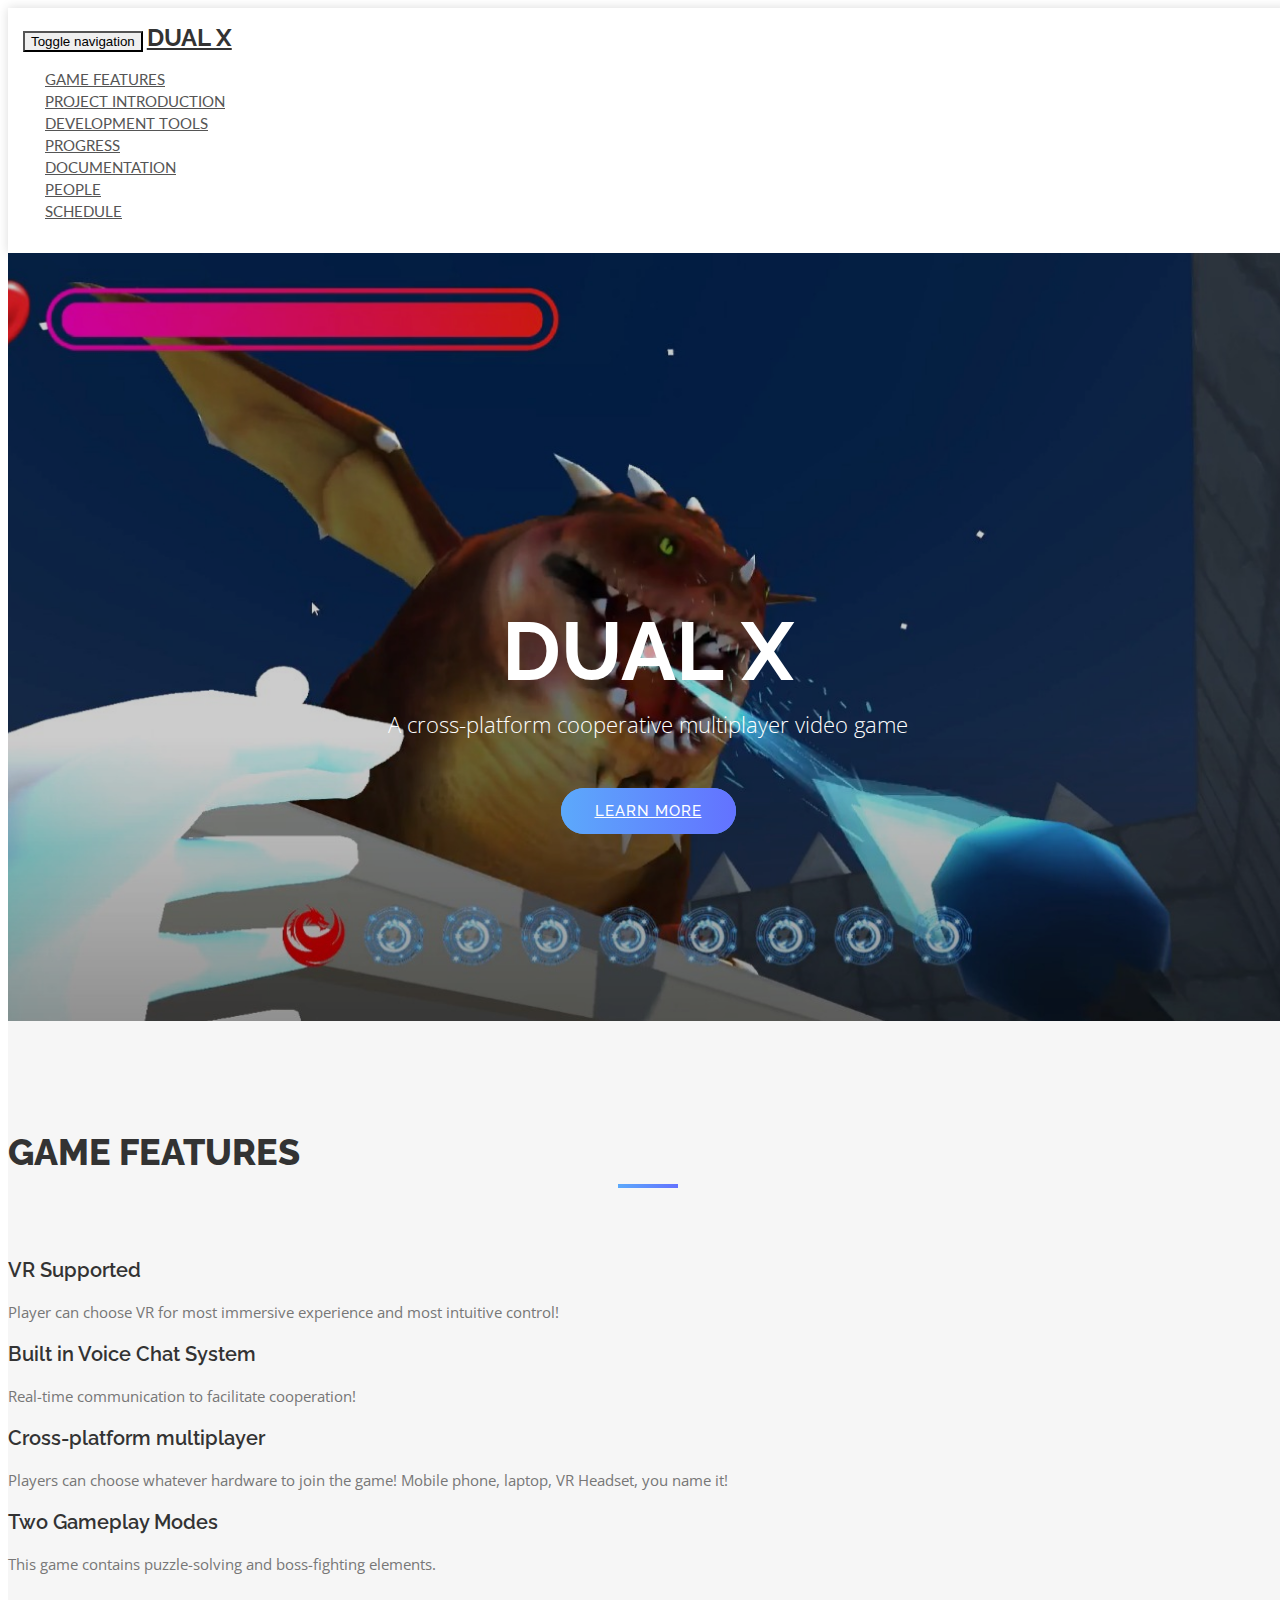
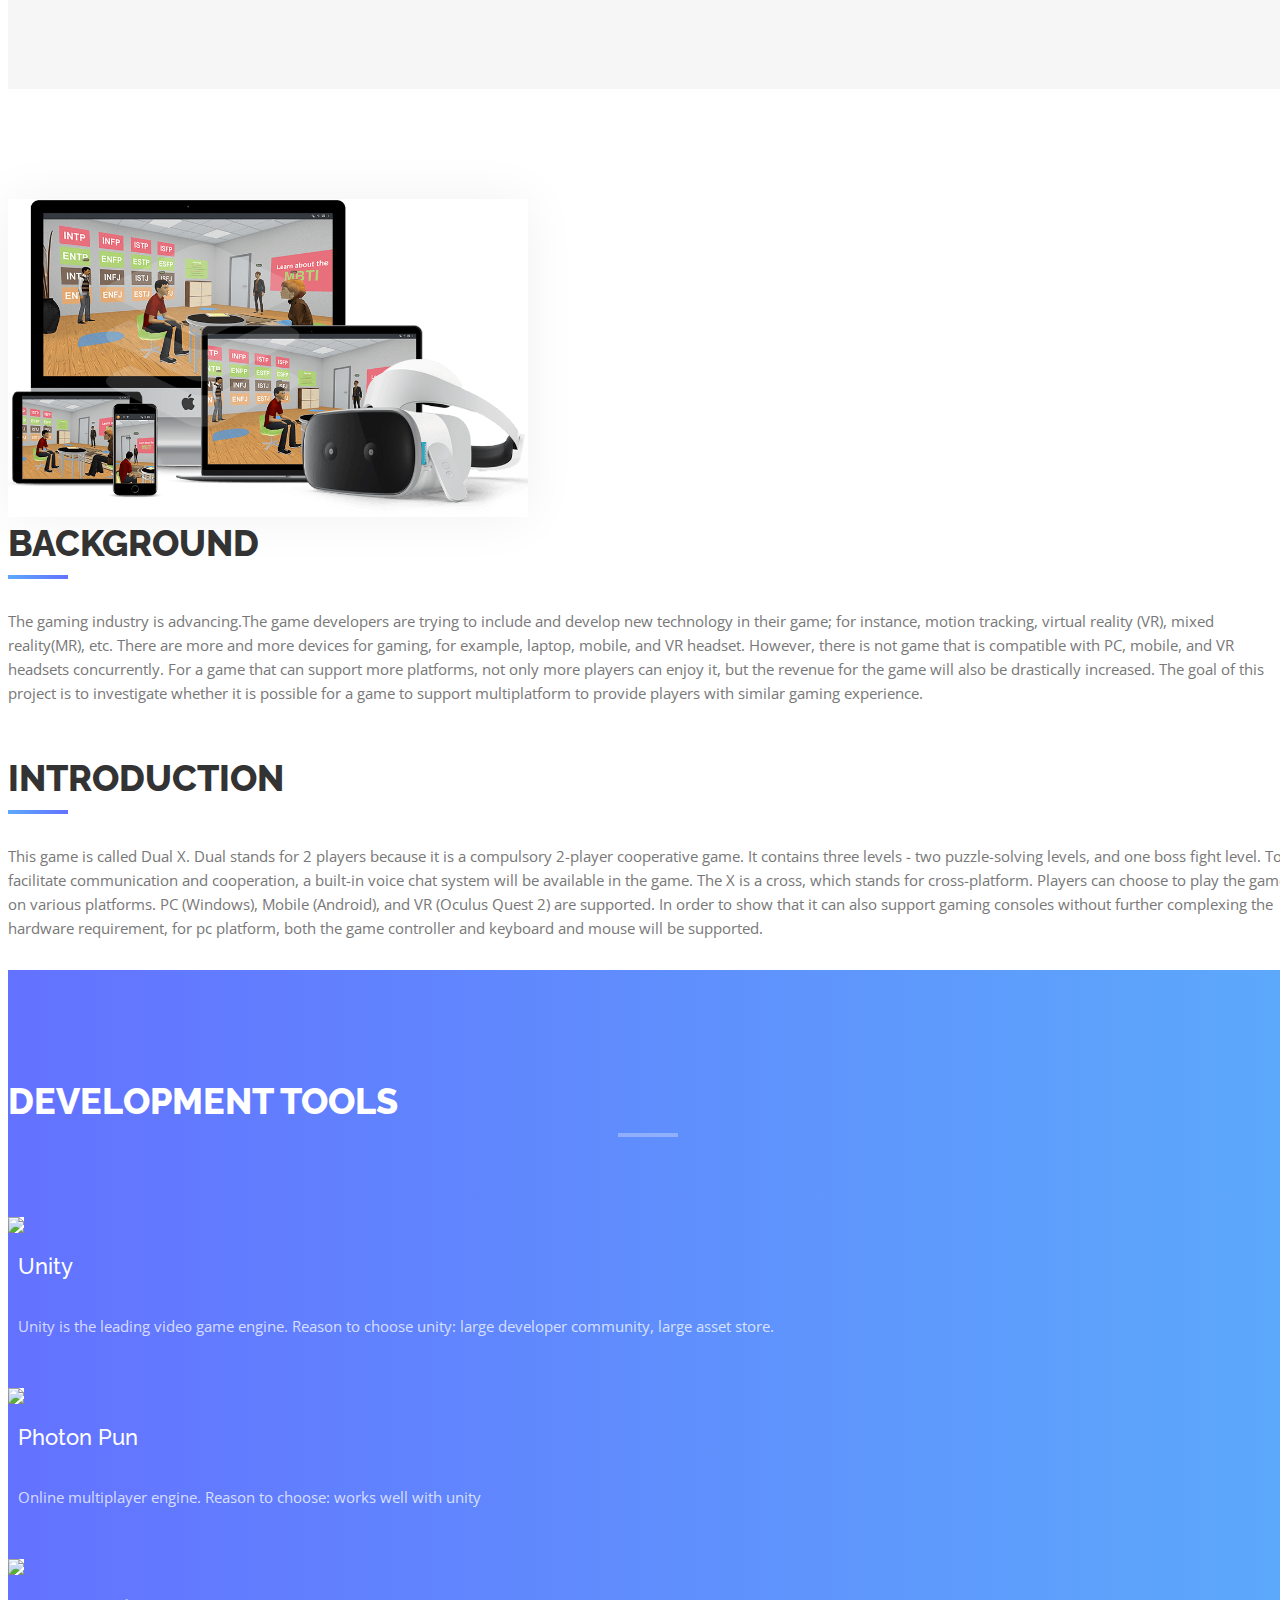
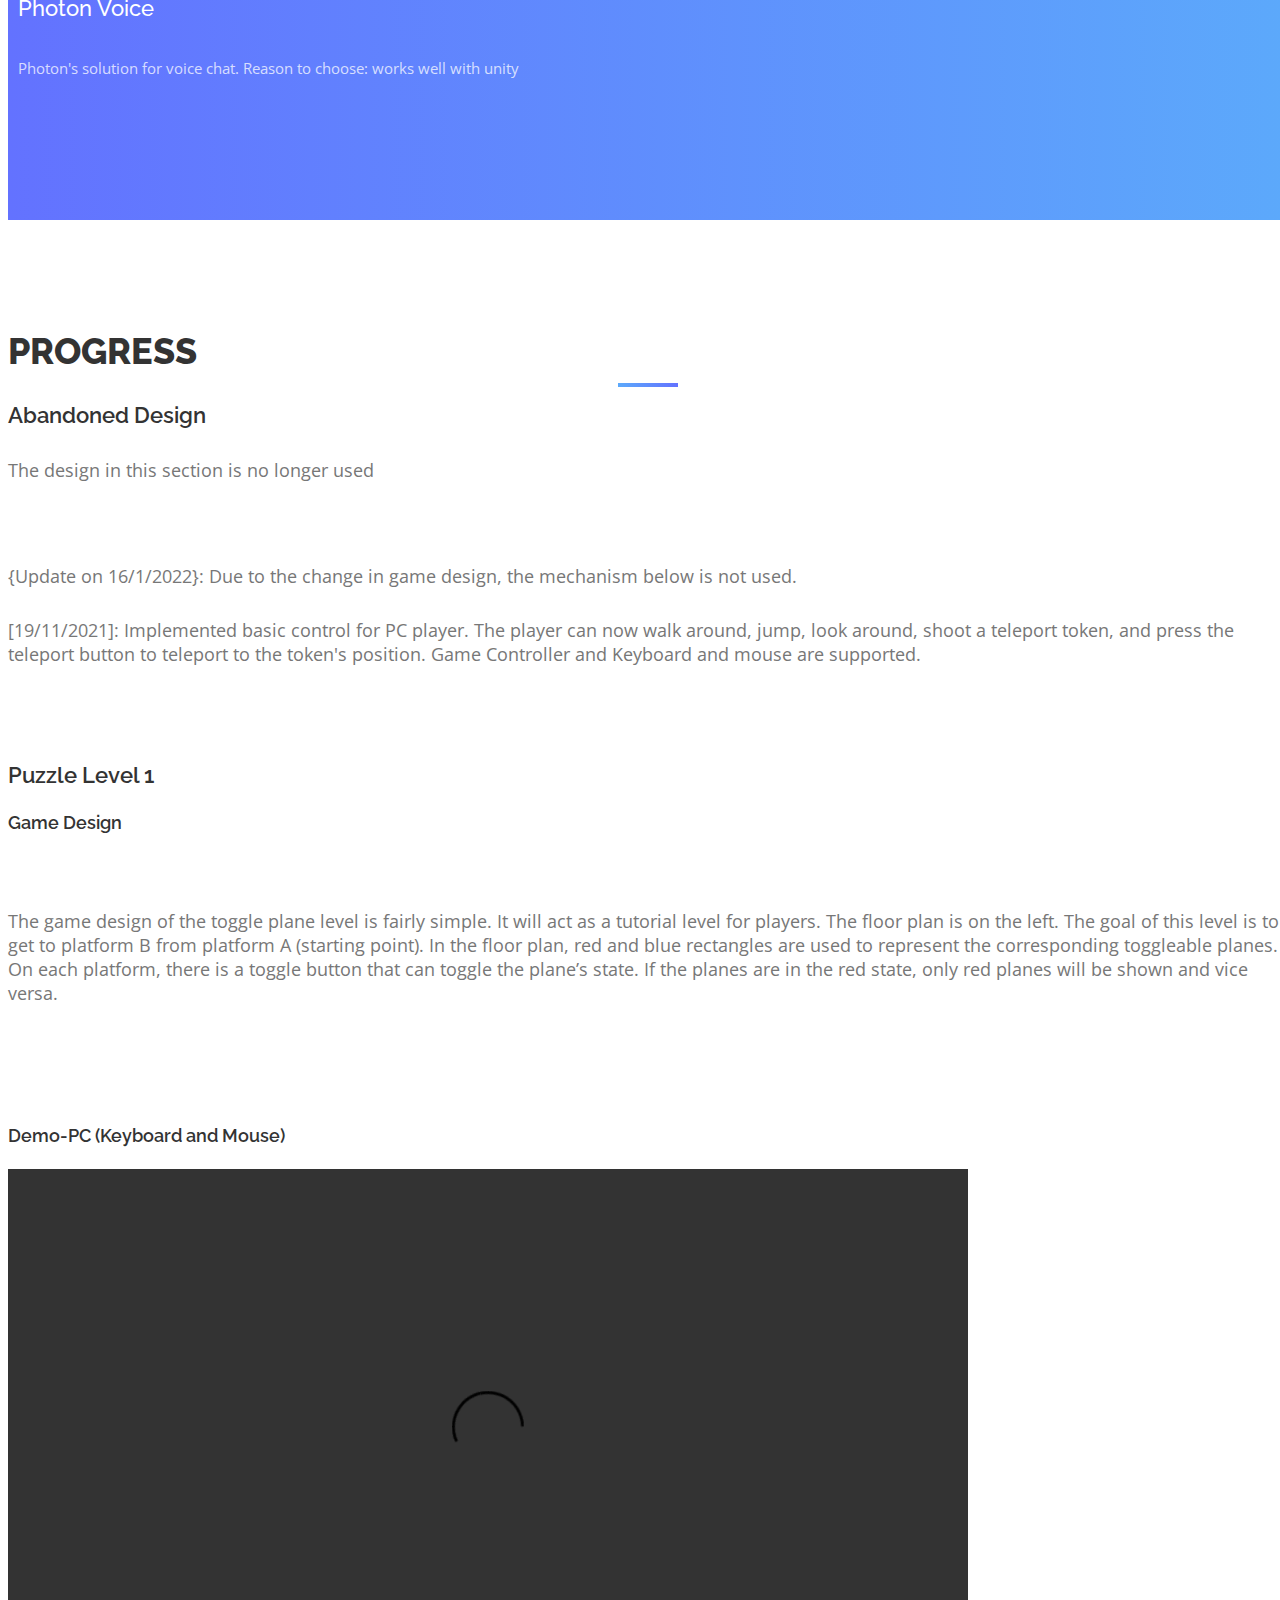
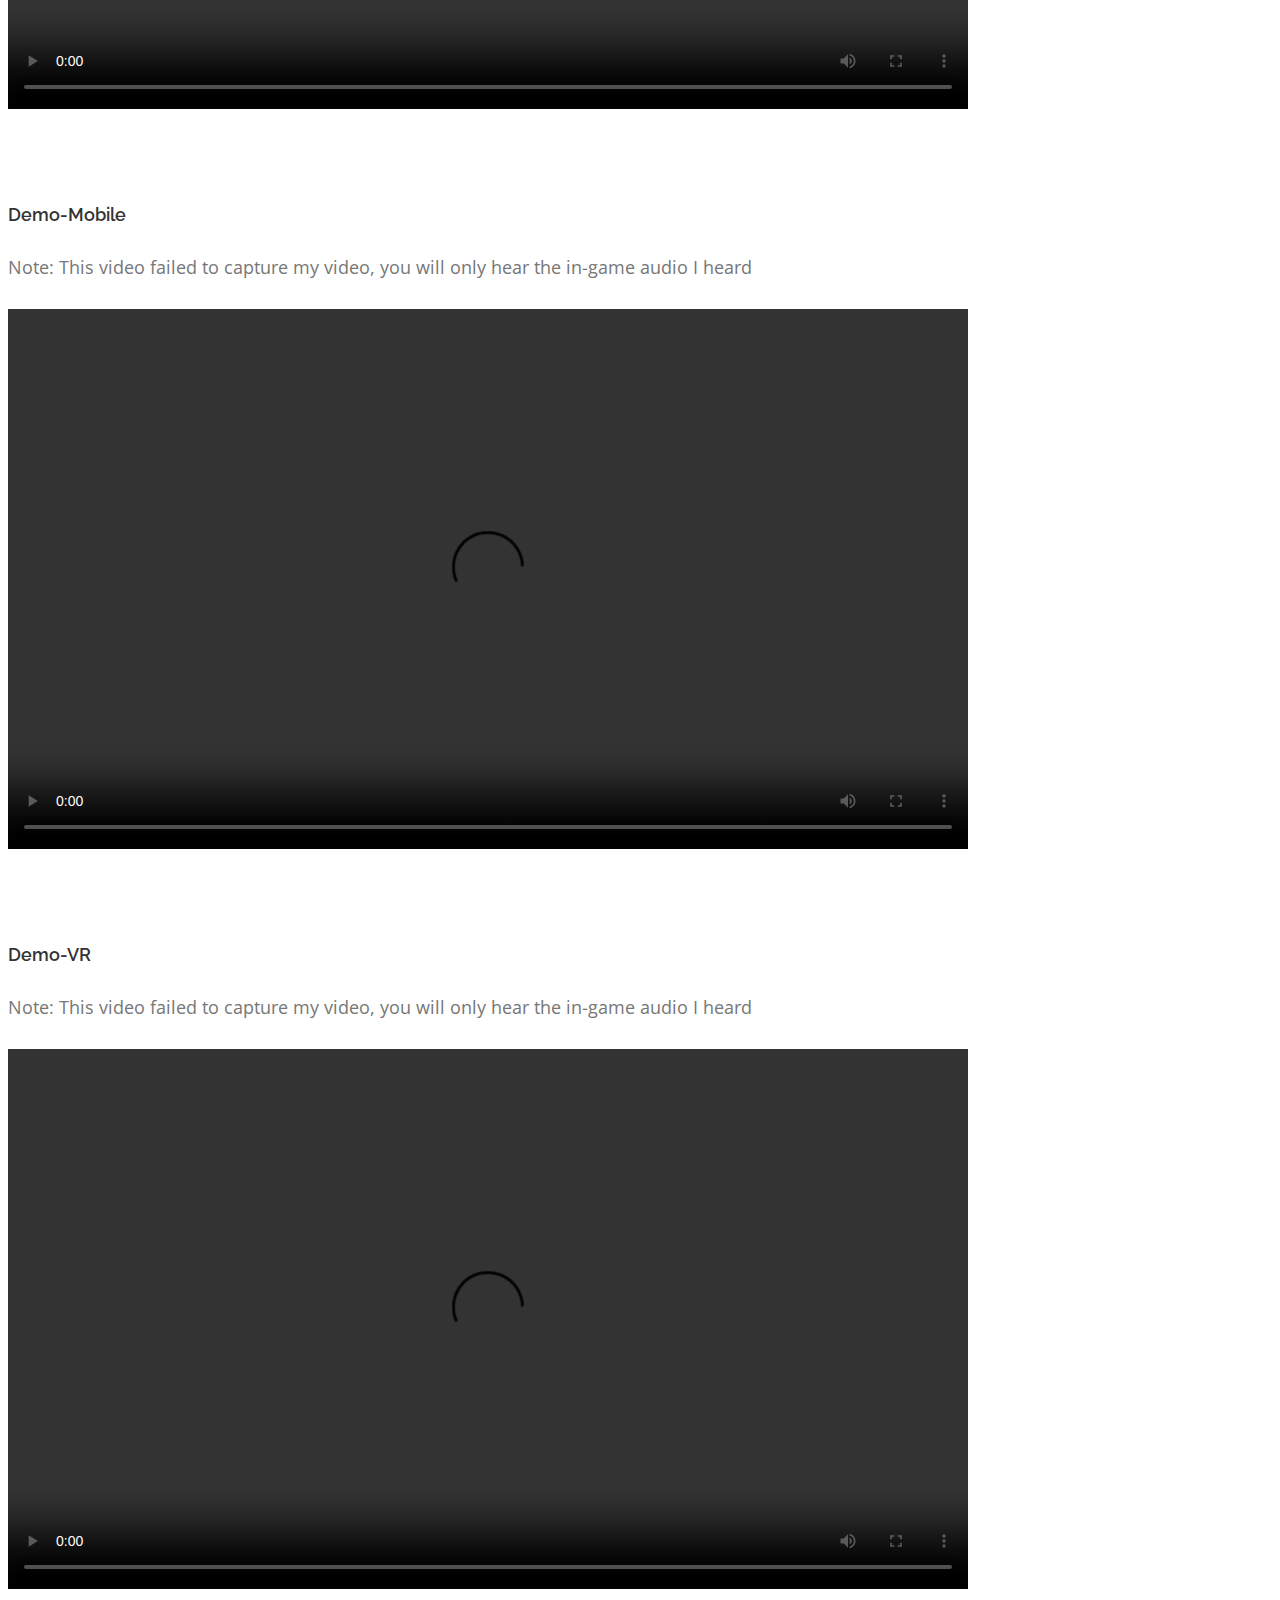
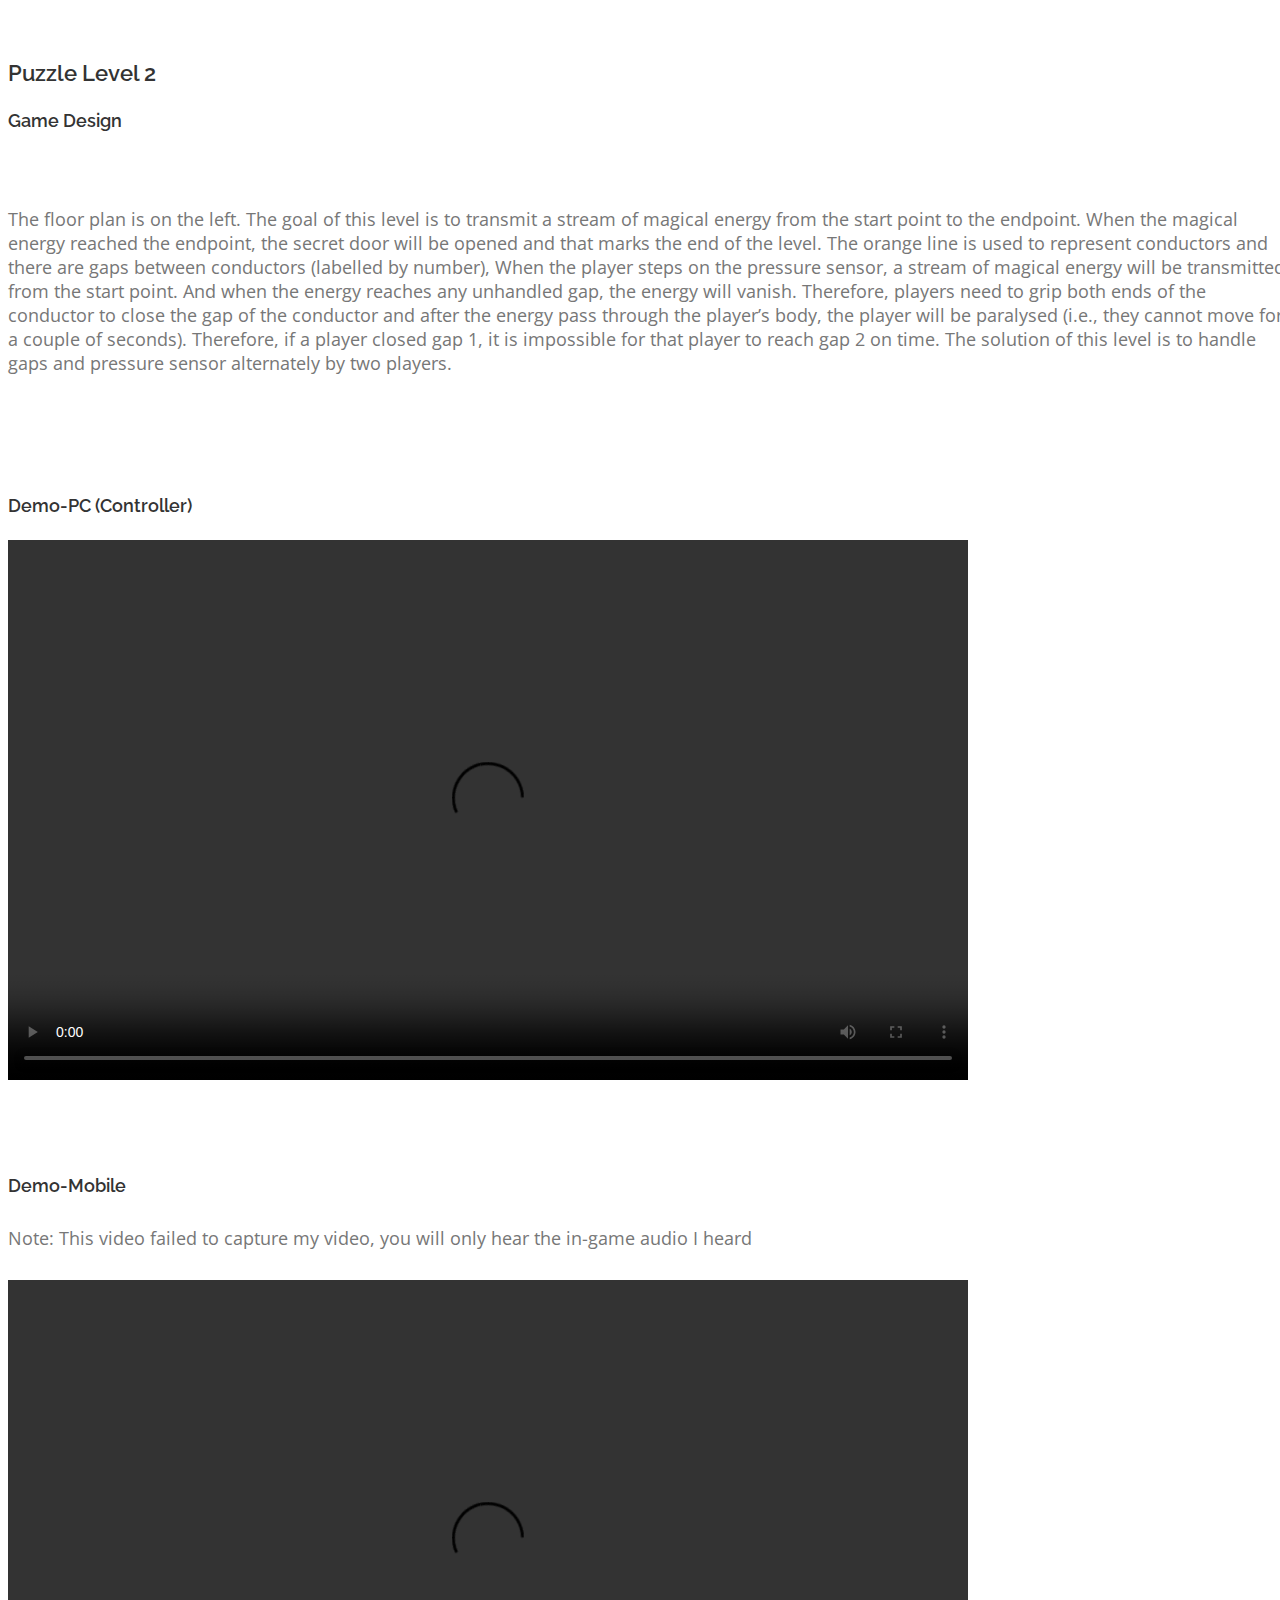
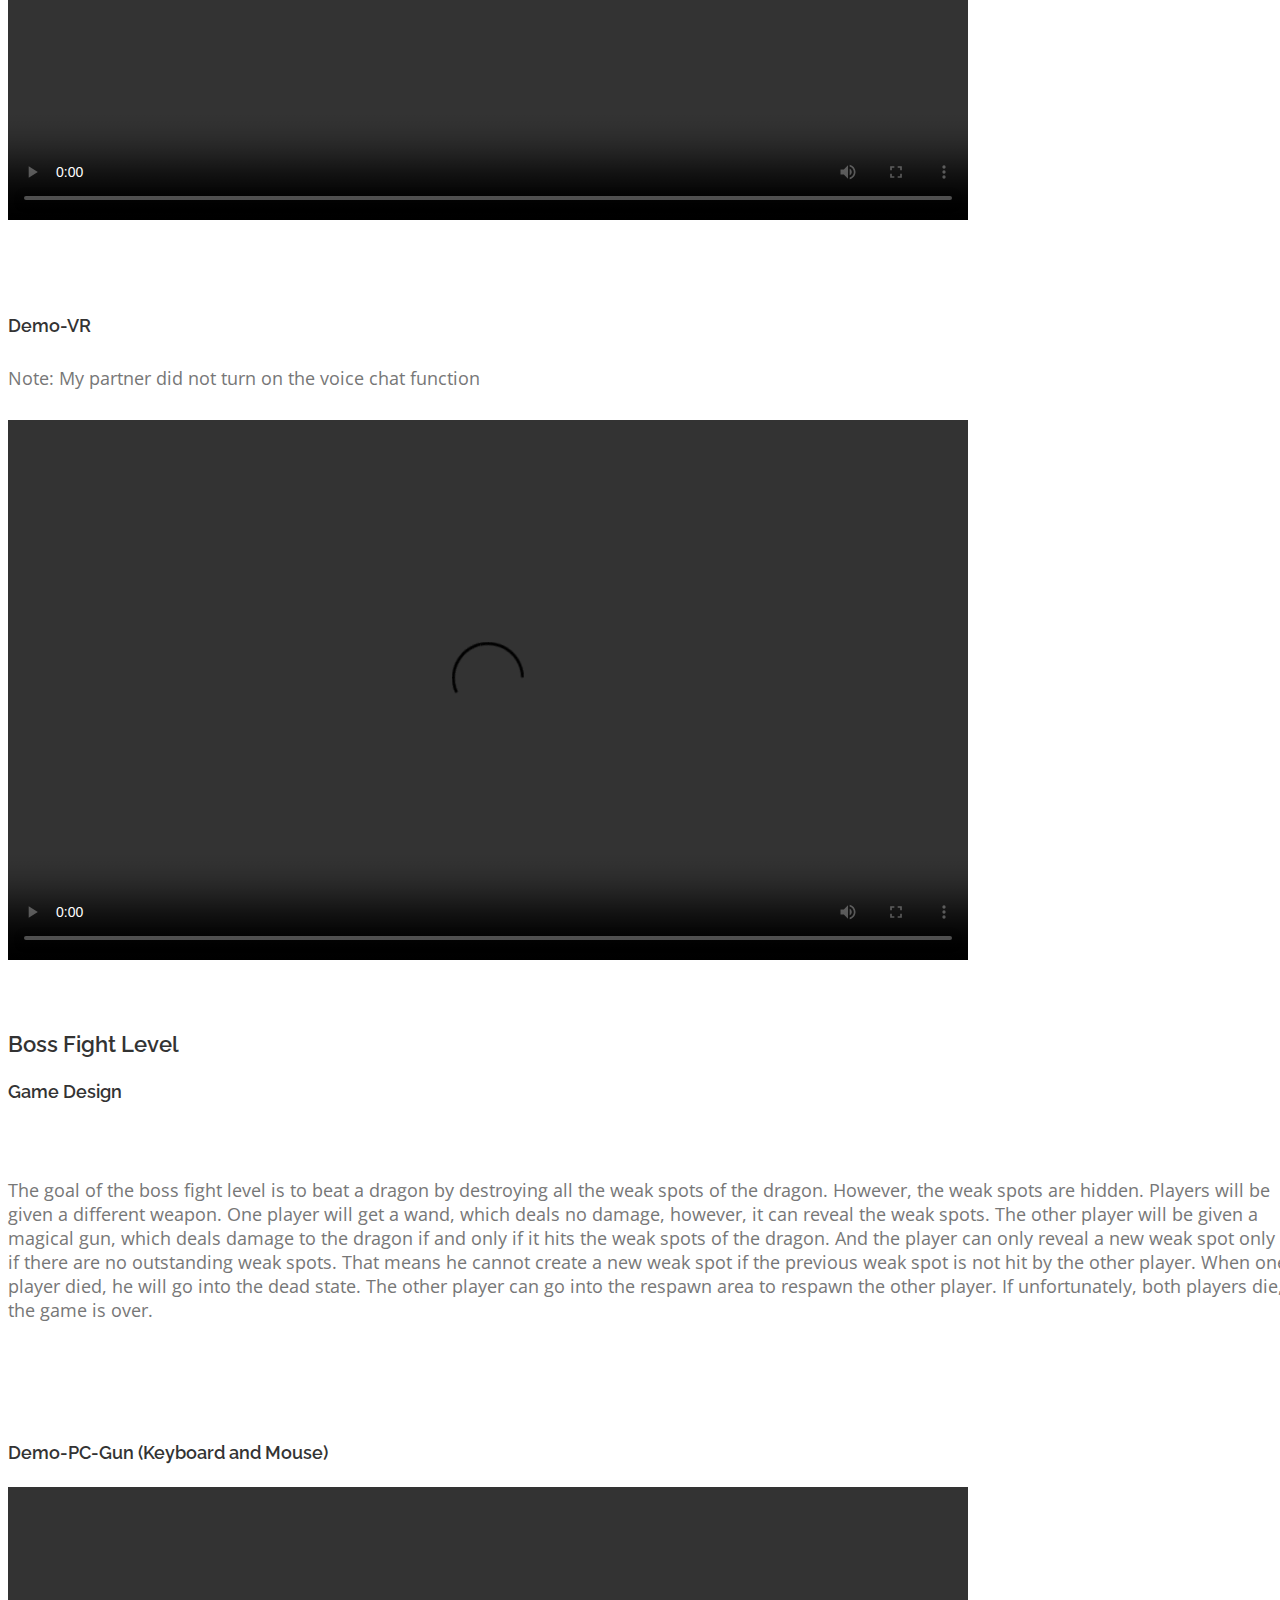
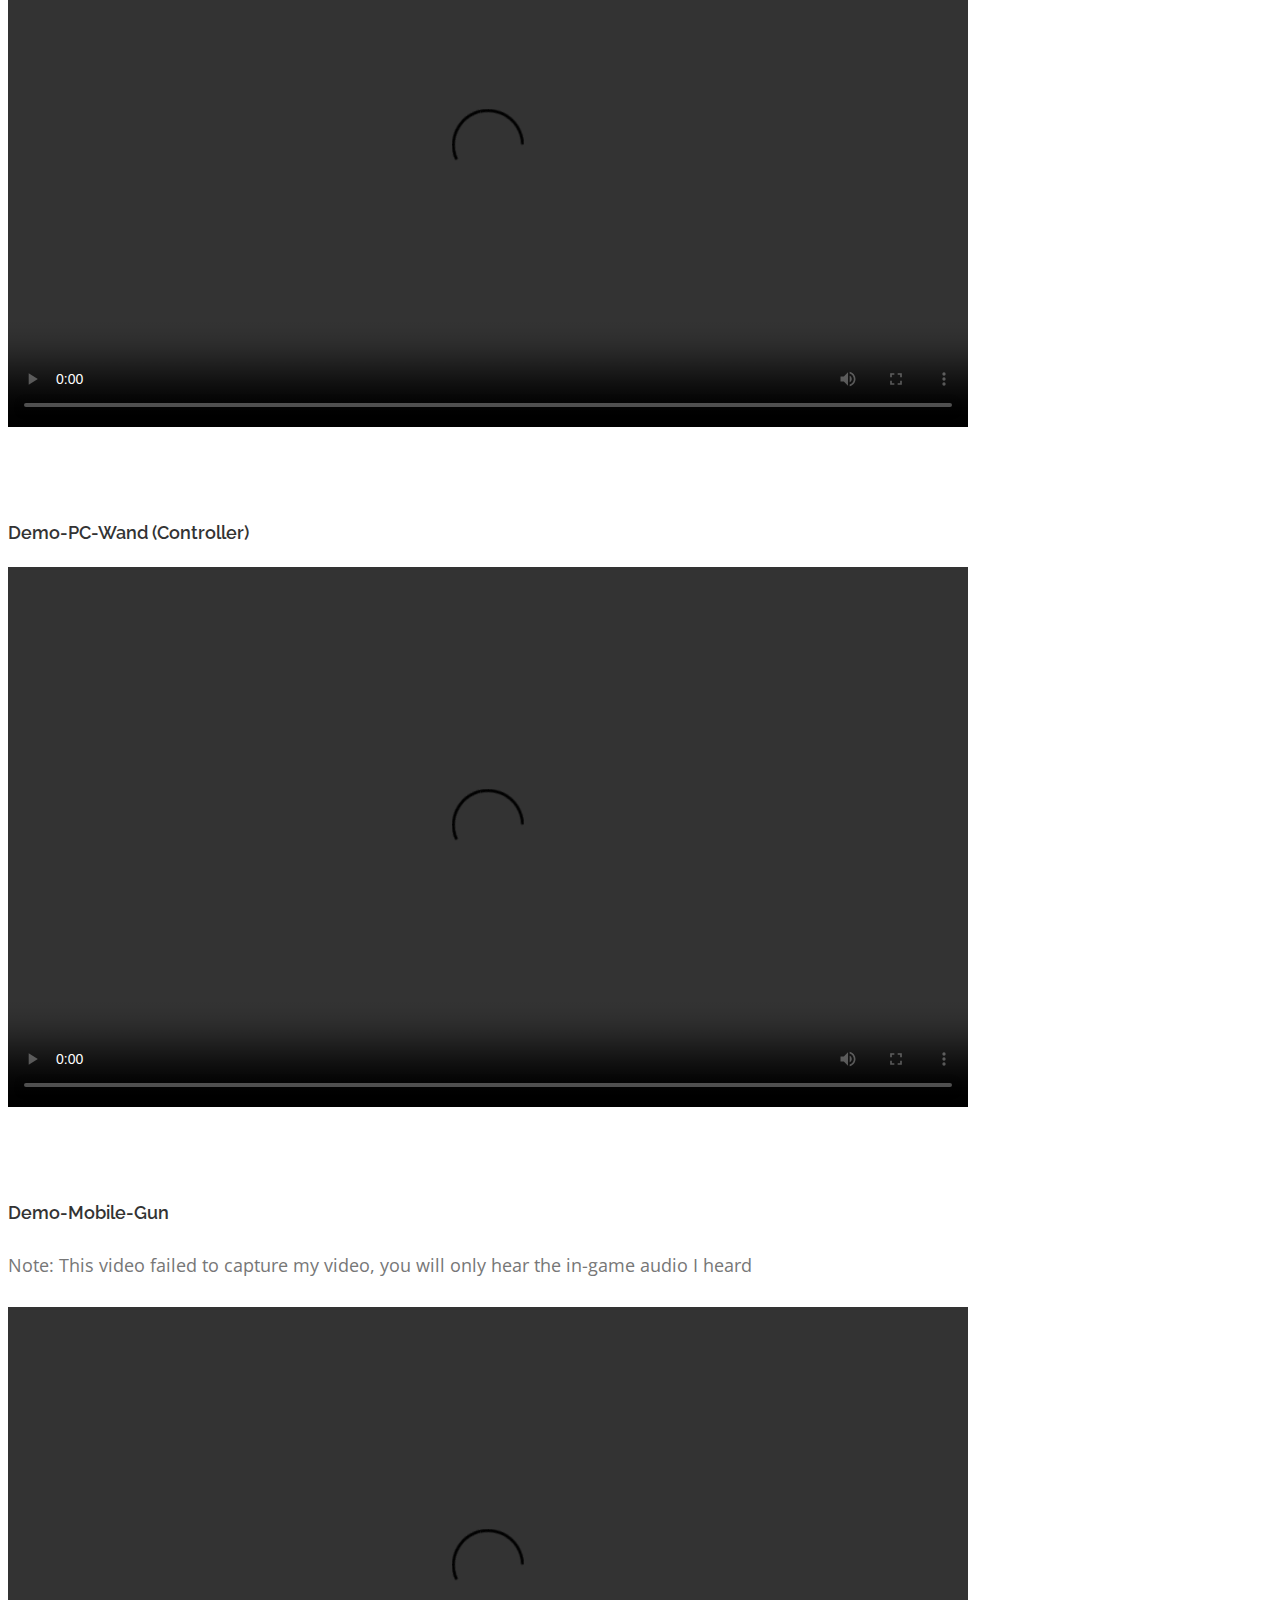
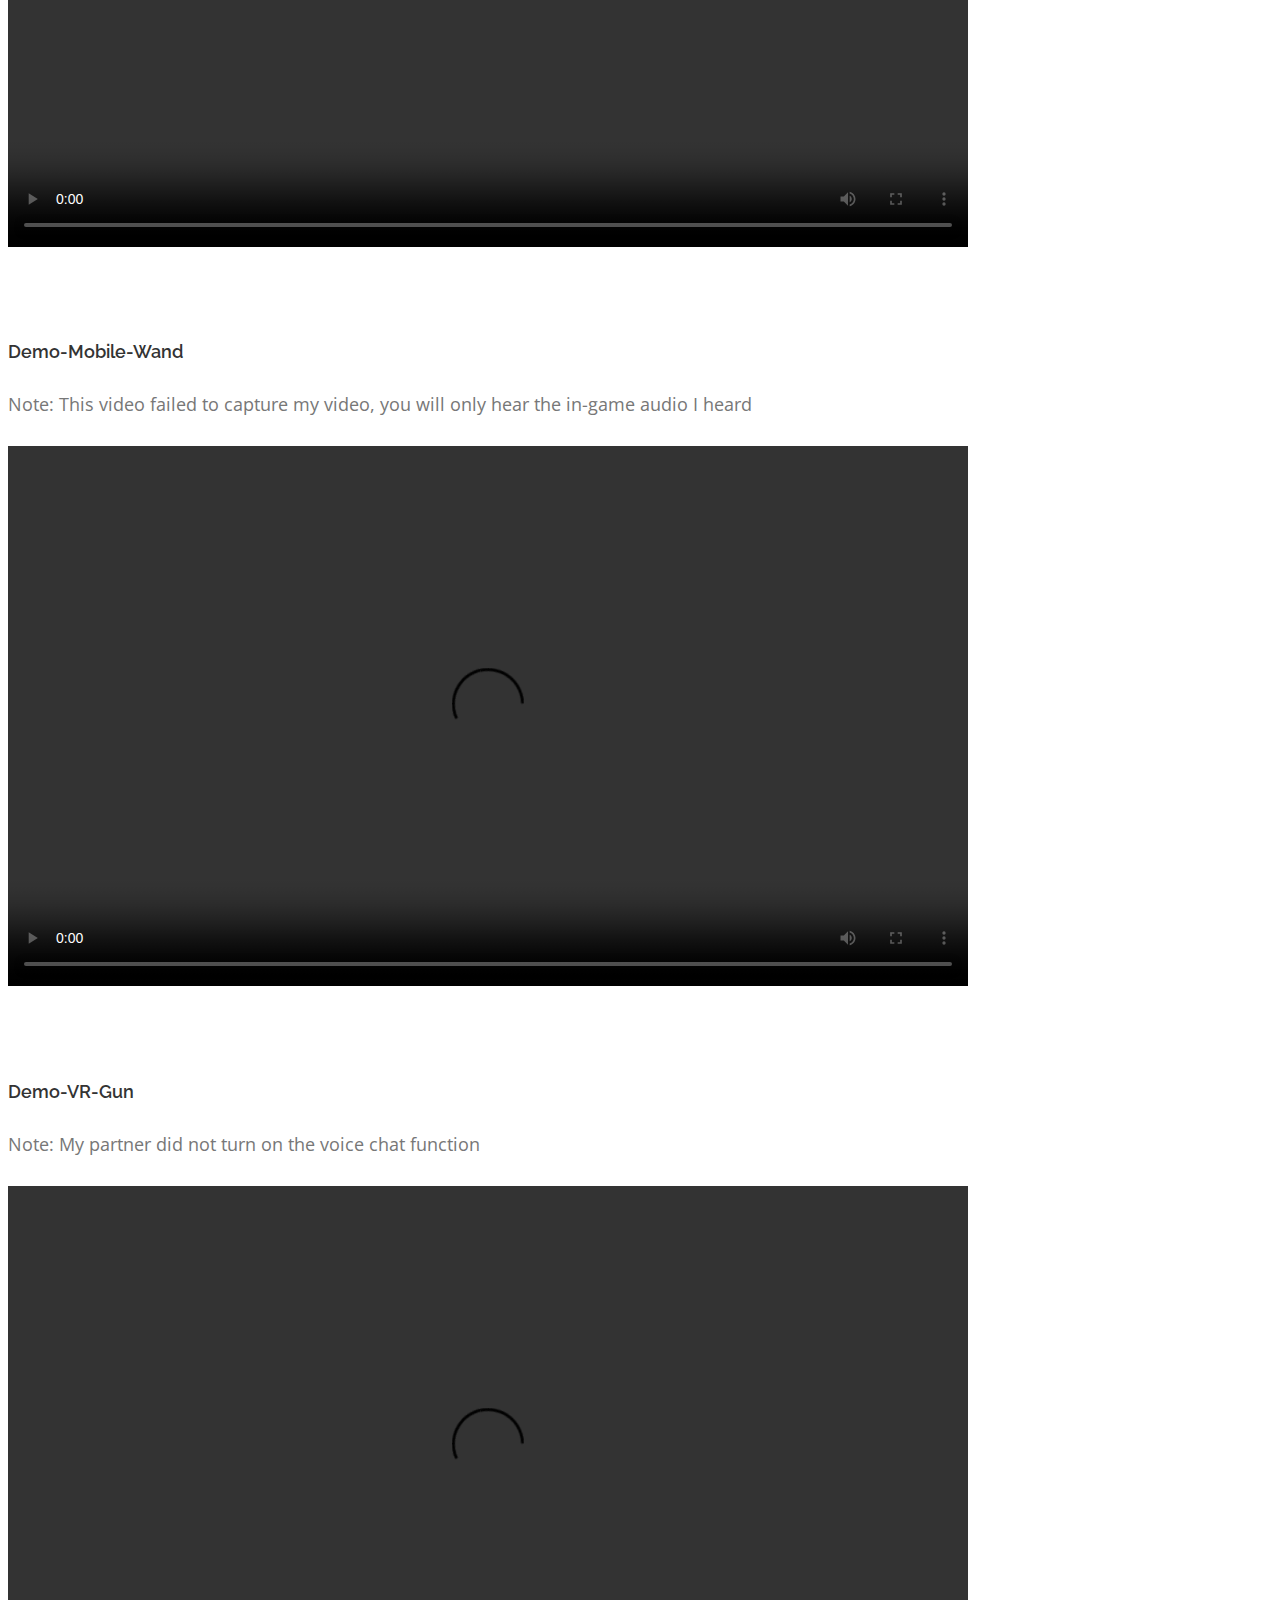
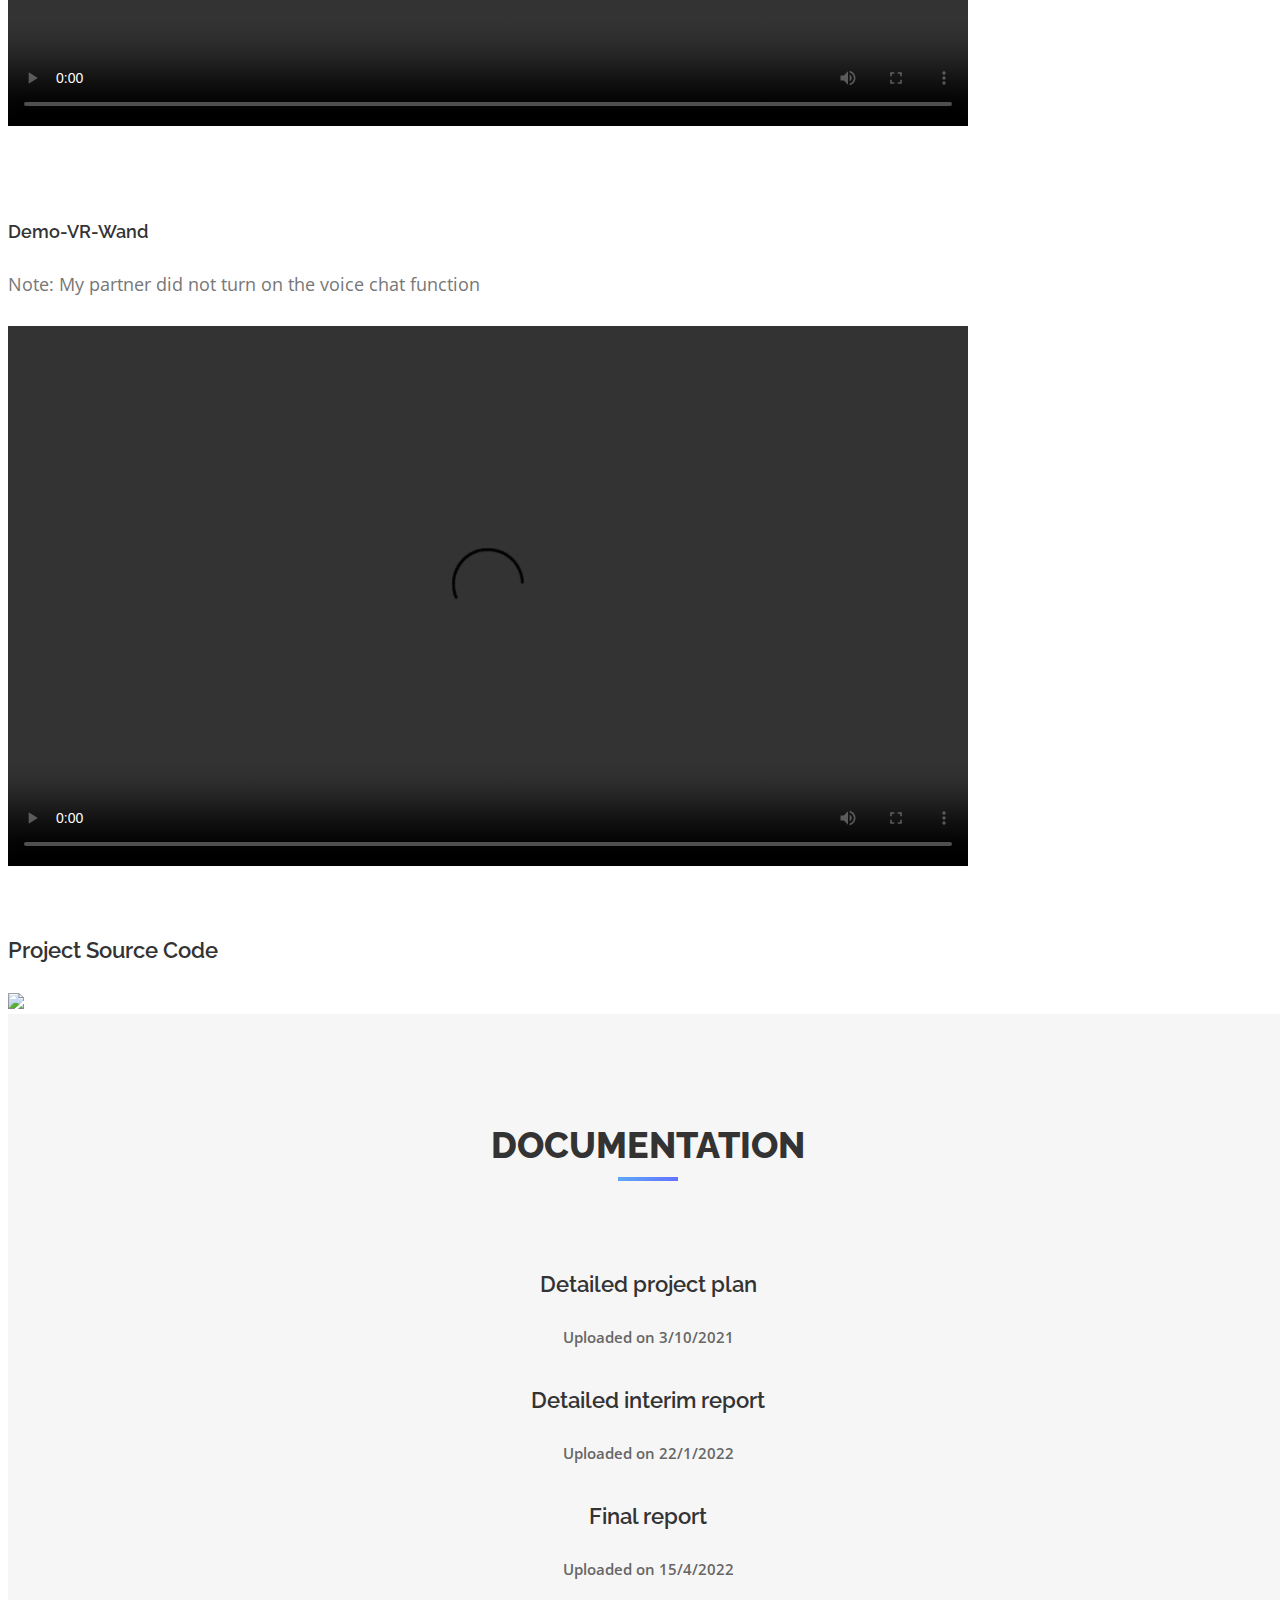
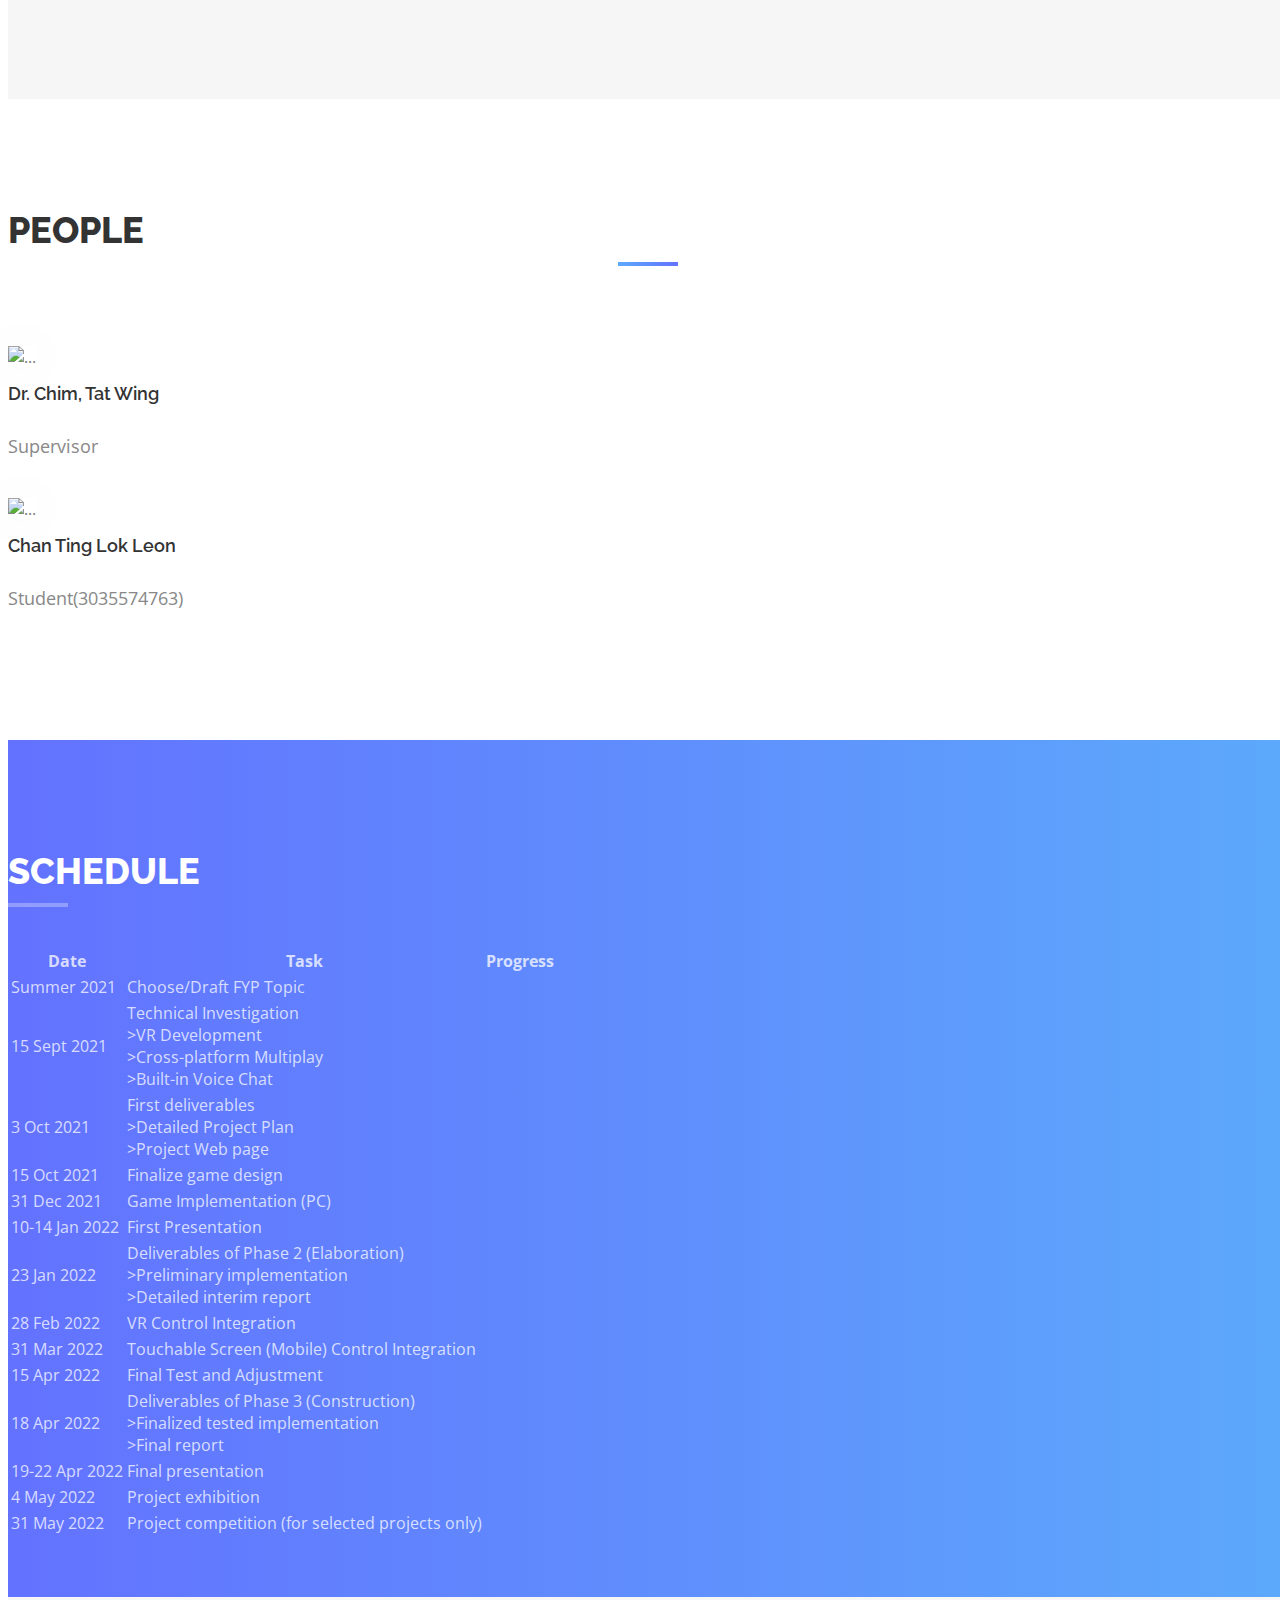
==== commit d95851f3: "uploaded final report" ====
--- a/Source/index.html
+++ b/Source/index.html
@@ -160,20 +160,43 @@
     <!-- About Section -->
     <div id="about">
       <div class="container">
+        
         <div class="row">
           <div class="col-xs-12 col-md-6">
             <img src="img/devices.png" class="img-responsive" alt="" />
+          </div>
+          <div class="col-xs-12 col-md-6">
+            <div class="about-text">
+              <h2 id="introTitle">Background</h2>
+              <p>
+                The gaming industry is advancing.The game developers are trying to include and develop new technology in their game; for instance, motion tracking, virtual reality (VR), mixed reality(MR), etc. There are more and more devices for gaming, for example, laptop, mobile, and VR headset. 
+However, there is not game that is compatible with PC, mobile, and VR headsets concurrently. For a game that can support more platforms, not only more players can enjoy it, but the revenue for the game will also be drastically increased. The goal of this project is to investigate whether it is possible for a game to support multiplatform to provide players with similar gaming experience.
+
+              </p>
+          </div>
+        </div>
+
+        <div class="row">
+          <div class="col-xs-12 col-md-6">
+            <img src="img/Dual_X_Menu.png" class="img-responsive" alt="" />
           </div>
           <div class="col-xs-12 col-md-6">
             <div class="about-text">
               <h2 id="introTitle">Introduction</h2>
               <p>
-                The gaming industry is advancing.The game developers are trying to include and develop new technology in their game; for instance, motion tracking, virtual reality (VR), mixed reality(MR), etc. There are more and more devices for gaming, for example, laptop, mobile, and VR headset. 
-However, there is not game that is compatible with PC, mobile, and VR headsets concurrently. For a game that can support more platforms, not only more players can enjoy it, but the revenue for the game will also be drastically increased. The goal of this project is to investigate whether it is possible for a game to support multiplatform to provide players with similar gaming experience.
-
+                This game is called Dual X. 
+                Dual stands for 2 players because it is a compulsory 2-player cooperative game. It contains three levels - two puzzle-solving levels, 
+                and one boss fight level. To facilitate communication and cooperation, 
+                 a built-in voice chat system will be available in the game.
+                
+                The X is a cross, which stands for cross-platform. Players can choose to play the game on various platforms. 
+                PC (Windows), Mobile (Android), and VR (Oculus Quest 2) are supported. 
+                In order to show that it can also support gaming consoles without further complexing the hardware requirement, 
+                for pc platform, both the game controller and keyboard and mouse will be supported. 
               </p>
           </div>
         </div>
+
       </div>
     </div>
     <!-- Services Section -->
@@ -225,10 +248,8 @@
       <div class="container">
         <div class="section-title">
           <h2>Progress</h2>
-          <p>
-            The implementation is basically finished. More videos will be uploaded soon.
-          </p>
-
+          <h3>Abandoned Design</h3>
+          <p>The design in this section is no longer used</p>
           <div class="container">
             <div class="row">
               <div class="col-xs-12 col-md-6">
@@ -239,8 +260,252 @@
                   <p>
                     {Update on 16/1/2022}: Due to the change in game design, the mechanism below is not used.
                   </p>
-                  <p>[19/11/2021]: Implemented basic control for PC player. The player can now walk around, jump, look around, shoot a teleport token, and press the teleport button to teleport to the token's position. Game Controller and Keyboard and mouse are supported. </p>
-              </div>
+                  <p>[19/11/2021]: Implemented basic control for PC player. The player can now walk around, jump, look around, 
+                    shoot a teleport token, and press the teleport button to teleport to the token's position. Game Controller and Keyboard and mouse 
+                    are supported. </p>
+              </div>
+            </div>
+          </div>
+
+          <br>
+          <br>
+          <br>
+          <h3>Puzzle Level 1</h3>
+          <h4>Game Design</h4>
+          <div class="container">
+            <div class="row">
+              <div class="col-xs-12 col-md-6">
+                <img src="img/Puzzle_L1/FloorPlan.jpg" class="img-responsive" alt=""/>
+              </div>
+              <div class="col-xs-12 col-md-6">
+                <div class="about-text">
+                  <p>The game design of the toggle plane level is fairly simple. It will act as a tutorial level for players. 
+                    The floor plan is on the left. The goal of this level is to get to platform B from platform A (starting point). 
+                    In the floor plan, red and blue rectangles are used to represent the corresponding toggleable planes. 
+                    On each platform, there is a toggle button that can toggle the plane’s state. 
+                    If the planes are in the red state, only red planes will be shown and vice versa.</p>
+              </div>
+            </div>
+          </div>
+
+          <br>
+          <br>
+          <br>
+          <h4>Demo-PC (Keyboard and Mouse)</h4>
+          <div class="container">
+            <div class="row">
+                <video width="960" height="540" controls>
+                  <source src="video/PC/L1_K_and_M.mp4" type="video/mp4">
+                Your browser does not support the video tag.
+                </video>
+            </div>
+          </div>
+
+          <br>
+          <br>
+          <br>
+          <h4>Demo-Mobile</h4>
+          <p>Note: This video failed to capture my video, you will only hear the in-game audio I heard</p>
+          <div class="container">
+            <div class="row">
+                <video width="960" height="540" controls>
+                  <source src="video/Mobile/Mobile_L1.mp4" type="video/mp4">
+                Your browser does not support the video tag.
+                </video>
+            </div>
+          </div>
+
+          <br>
+          <br>
+          <br>
+          <h4>Demo-VR</h4>
+          <p>Note: This video failed to capture my video, you will only hear the in-game audio I heard</p>
+          <div class="container">
+            <div class="row">
+                <video width="960" height="540" controls>
+                  <source src="video/VR/VR L1_Trim.mp4" type="video/mp4">
+                Your browser does not support the video tag.
+                </video>
+            </div>
+          </div>
+
+          <br>
+          <br>
+          <br>
+          <h3>Puzzle Level 2</h3>
+          <h4>Game Design</h4>
+          <div class="container">
+            <div class="row">
+              <div class="col-xs-12 col-md-6">
+                <img src="img/Puzzle_L2/FloorPlan.jpg" class="img-responsive" alt=""/>
+              </div>
+              <div class="col-xs-12 col-md-6">
+                <div class="about-text">
+                  <p>
+                    The floor plan is on the left. 
+                    The goal of this level is to transmit a stream of magical energy from 
+                    the start point to the endpoint. When the magical energy reached the endpoint, 
+                    the secret door will be opened and that marks the end of the level. 
+                    The orange line is used to represent conductors and there are gaps between conductors (labelled by number), 
+                    When the player steps on the pressure sensor, 
+                    a stream of magical energy will be transmitted from the start point. And when the energy reaches any unhandled gap, 
+                    the energy will vanish. Therefore, players need to grip both ends of the conductor to close the gap of the conductor and
+                     after the energy pass through the player’s body, the player will be paralysed (i.e., they cannot move for a couple of seconds).
+                      Therefore, if a player closed gap 1, it is impossible for that player to reach gap 2 on time. 
+                     The solution of this level is to handle gaps and pressure sensor alternately by two players. 
+                  </p>
+              </div>
+            </div>
+          </div>
+
+          <br>
+          <br>
+          <br>
+          <h4>Demo-PC (Controller)</h4>
+          <div class="container">
+            <div class="row">
+                <video width="960" height="540" controls>
+                  <source src="video/PC/L2_Controller.mp4" type="video/mp4">
+                Your browser does not support the video tag.
+                </video>
+            </div>
+          </div>
+
+          <br>
+          <br>
+          <br>
+          <h4>Demo-Mobile</h4>
+          <p>Note: This video failed to capture my video, you will only hear the in-game audio I heard</p>
+          <div class="container">
+            <div class="row">
+                <video width="960" height="540" controls>
+                  <source src="video/Mobile/Mobile_L2.mp4" type="video/mp4">
+                Your browser does not support the video tag.
+                </video>
+            </div>
+          </div>
+
+          <br>
+          <br>
+          <br>
+          <h4>Demo-VR</h4>
+          <p>Note: My partner did not turn on the voice chat function</p>
+          <div class="container">
+            <div class="row">
+                <video width="960" height="540" controls>
+                  <source src="video/VR/VR L2_Trim.mp4" type="video/mp4">
+                Your browser does not support the video tag.
+                </video>
+            </div>
+          </div>
+
+          <br>
+          <br>
+          <br>
+          <h3>Boss Fight Level</h3>
+          <h4>Game Design</h4>
+          <div class="container">
+            <div class="row">
+              <div class="col-xs-12 col-md-6">
+                <img src="img/BossFight/BossFightDemo.jpeg" class="img-responsive" alt=""/>
+              </div>
+              <div class="col-xs-12 col-md-6">
+                <div class="about-text">
+                  <p>
+                    The goal of the boss fight level is to beat a dragon by destroying all the weak spots of the dragon. 
+                    However, the weak spots are hidden. Players will be given a different weapon.
+
+                    One player will get a wand, which deals no damage, however, it can reveal the weak spots.
+                    The other player will be given a magical gun, which deals damage to the dragon if and only if it hits the weak spots of the dragon.
+                     And the player can only reveal a new weak spot only if there are no outstanding weak spots. 
+                     That means he cannot create a new weak spot if the previous weak spot is not hit by the other player.
+
+                     When one player died, he will go into the dead state. The other player can go into the respawn area to respawn the other player. 
+                     If unfortunately, both players die, the game is over.
+                  </p>
+              </div>
+            </div>
+          </div>
+
+          <br>
+          <br>
+          <br>
+          <h4>Demo-PC-Gun (Keyboard and Mouse)</h4>
+          <div class="container">
+            <div class="row">
+                <video width="960" height="540" controls>
+                  <source src="video/PC/BF_Gun_K_and _M.mp4" type="video/mp4">
+                Your browser does not support the video tag.
+                </video>
+            </div>
+          </div>
+
+          <br>
+          <br>
+          <br>
+          <h4>Demo-PC-Wand (Controller)</h4>
+          <div class="container">
+            <div class="row">
+                <video width="960" height="540" controls>
+                  <source src="video/PC/BF_Wand_Controller.mp4" type="video/mp4">
+                Your browser does not support the video tag.
+                </video>
+            </div>
+          </div>
+
+          <br>
+          <br>
+          <br>
+          <h4>Demo-Mobile-Gun</h4>
+          <p>Note: This video failed to capture my video, you will only hear the in-game audio I heard</p>
+          <div class="container">
+            <div class="row">
+                <video width="960" height="540" controls>
+                  <source src="video/Mobile/Mobile_BF_Gun.mp4" type="video/mp4">
+                Your browser does not support the video tag.
+                </video>
+            </div>
+          </div>
+
+          <br>
+          <br>
+          <br>
+          <h4>Demo-Mobile-Wand</h4>
+          <p>Note: This video failed to capture my video, you will only hear the in-game audio I heard</p>
+          <div class="container">
+            <div class="row">
+                <video width="960" height="540" controls>
+                  <source src="video/Mobile/mobile_BF_Wand.mp4" type="video/mp4">
+                Your browser does not support the video tag.
+                </video>
+            </div>
+          </div>
+
+          <br>
+          <br>
+          <br>
+          <h4>Demo-VR-Gun</h4>
+          <p>Note: My partner did not turn on the voice chat function</p>
+          <div class="container">
+            <div class="row">
+                <video width="960" height="540" controls>
+                  <source src="video/VR/BF_Gun_Trim.mp4" type="video/mp4">
+                Your browser does not support the video tag.
+                </video>
+            </div>
+          </div>
+
+          <br>
+          <br>
+          <br>
+          <h4>Demo-VR-Wand</h4>
+          <p>Note: My partner did not turn on the voice chat function</p>
+          <div class="container">
+            <div class="row">
+                <video width="960" height="540" controls>
+                  <source src="video/VR/BF_Wand_Trim.mp4" type="video/mp4">
+                Your browser does not support the video tag.
+                </video>
             </div>
           </div>
 
@@ -470,9 +735,8 @@
               <i class="fas fa-file-word fa-7x"></i>
              <h3>Final report </h3>
               <div class="testimonial-content">
-                <!-- TODO: replace it with my document link -->
-                <!-- <a href="doc/project-plan.pdf" download="" target="_blank"><i class="fa fa-download fa-3x"></i></a> -->
-                <div class="testimonial-meta">Not Available</div>
+                <a href="documentations/Final Report.pdf" download="" target="_blank"><i class="fa fa-download fa-3x"></i></a>
+                <div class="testimonial-meta">Uploaded on 15/4/2022</div>
               </div>
             </div>
           </div>
@@ -600,7 +864,7 @@
                   <td>15 Apr 2022</td>
                   <td>Final Test and Adjustment
                   </td>
-                      <td><i class="fa fa-close"></i></td>
+                      <td><i class="fa fa-check-circle"></i></td>
                 </tr>
                 <tr>
                   <td>18 Apr 2022</td>
@@ -608,7 +872,7 @@
                       <br>>Finalized tested implementation
                       <br>>Final report
                   </td>
-                      <td><i class="fa fa-close"></i></td>
+                      <td><i class="fa fa-check-circle"></i></td>
                 </tr>
                 <tr>
                   <td>19-22 Apr 2022</td>
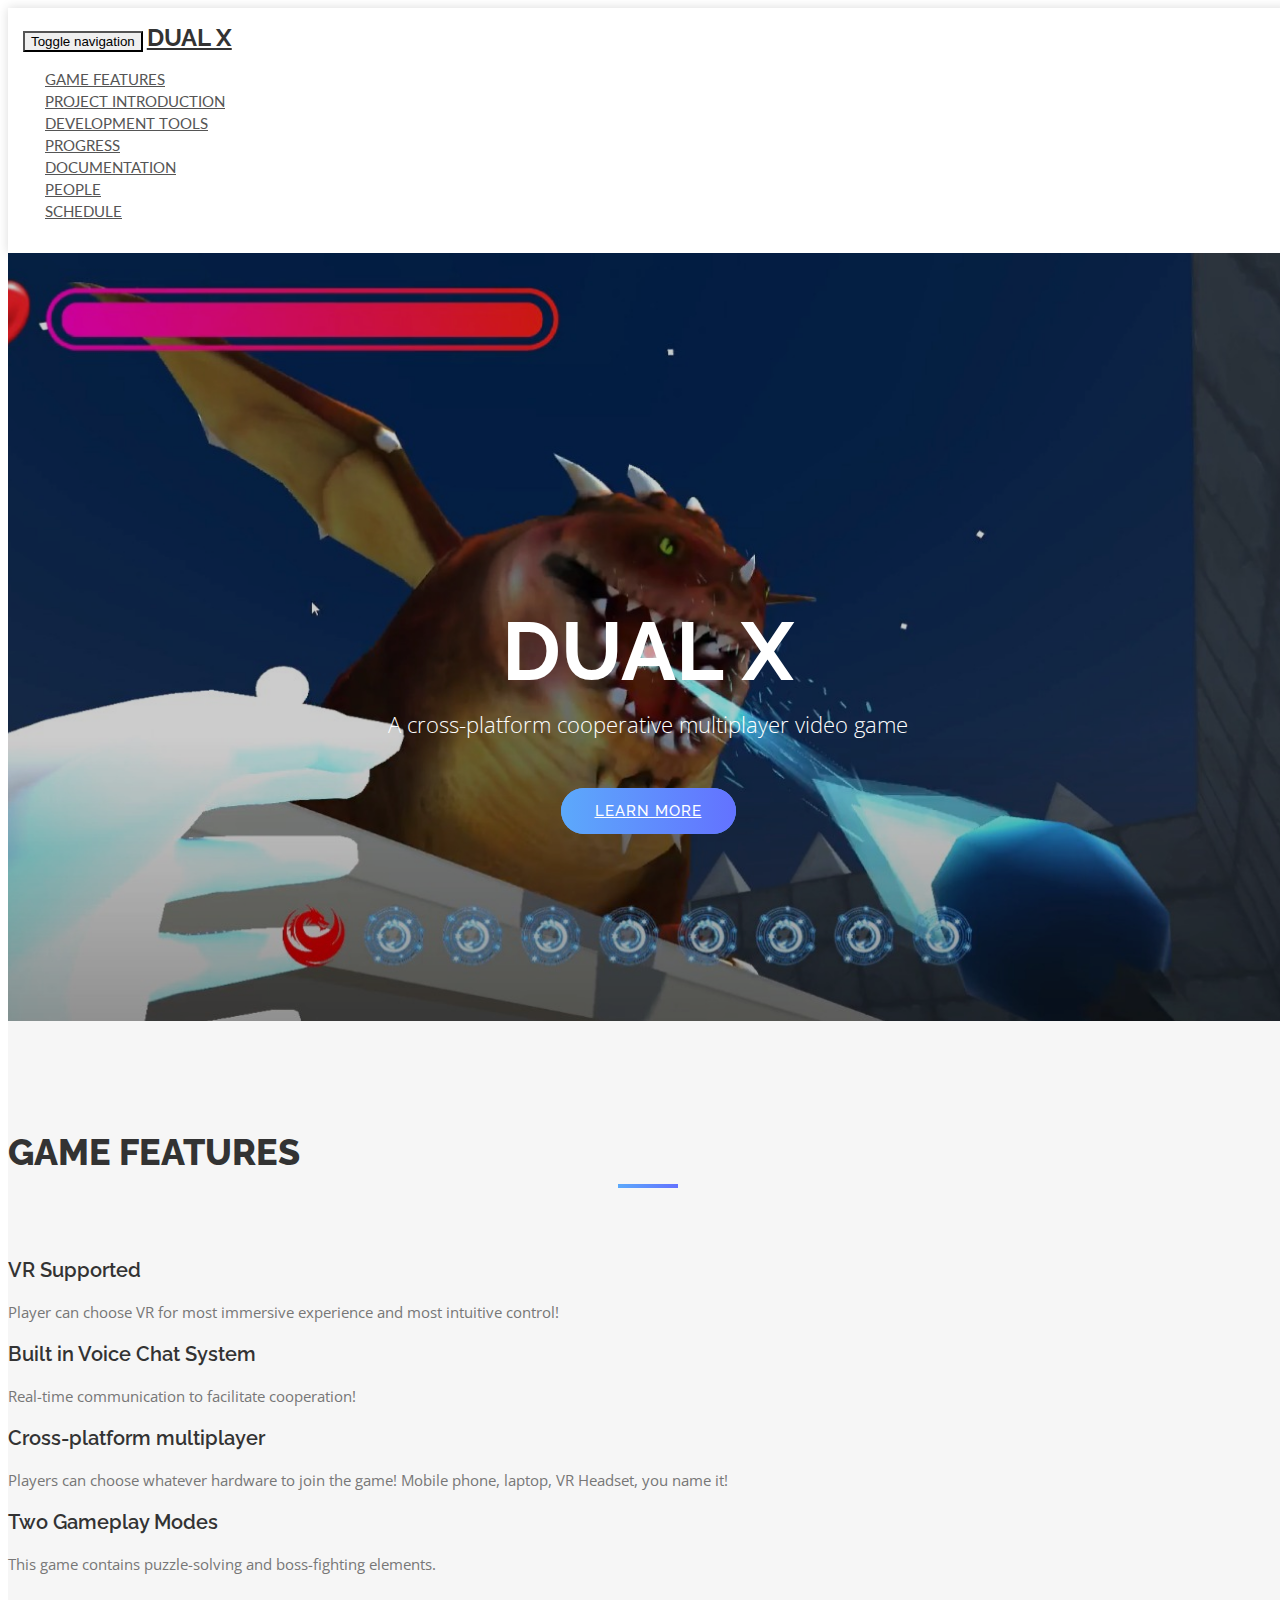
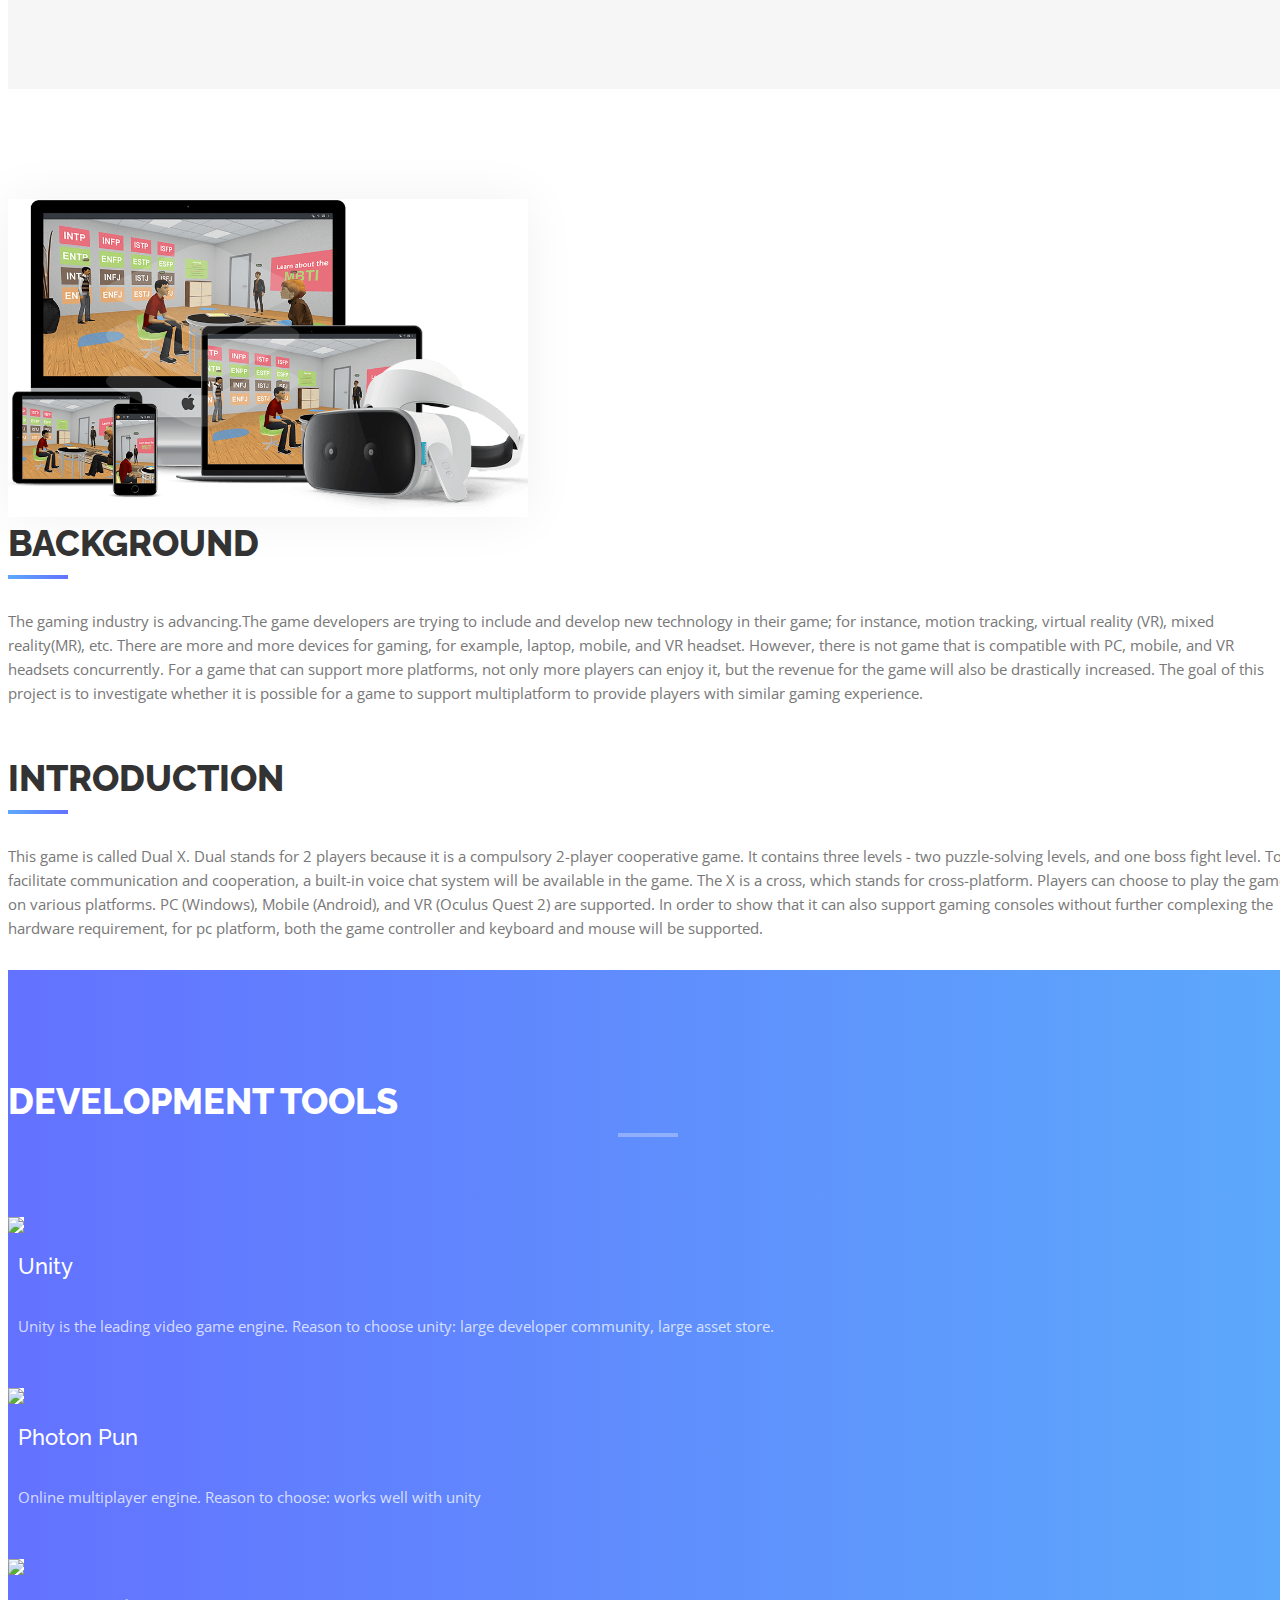
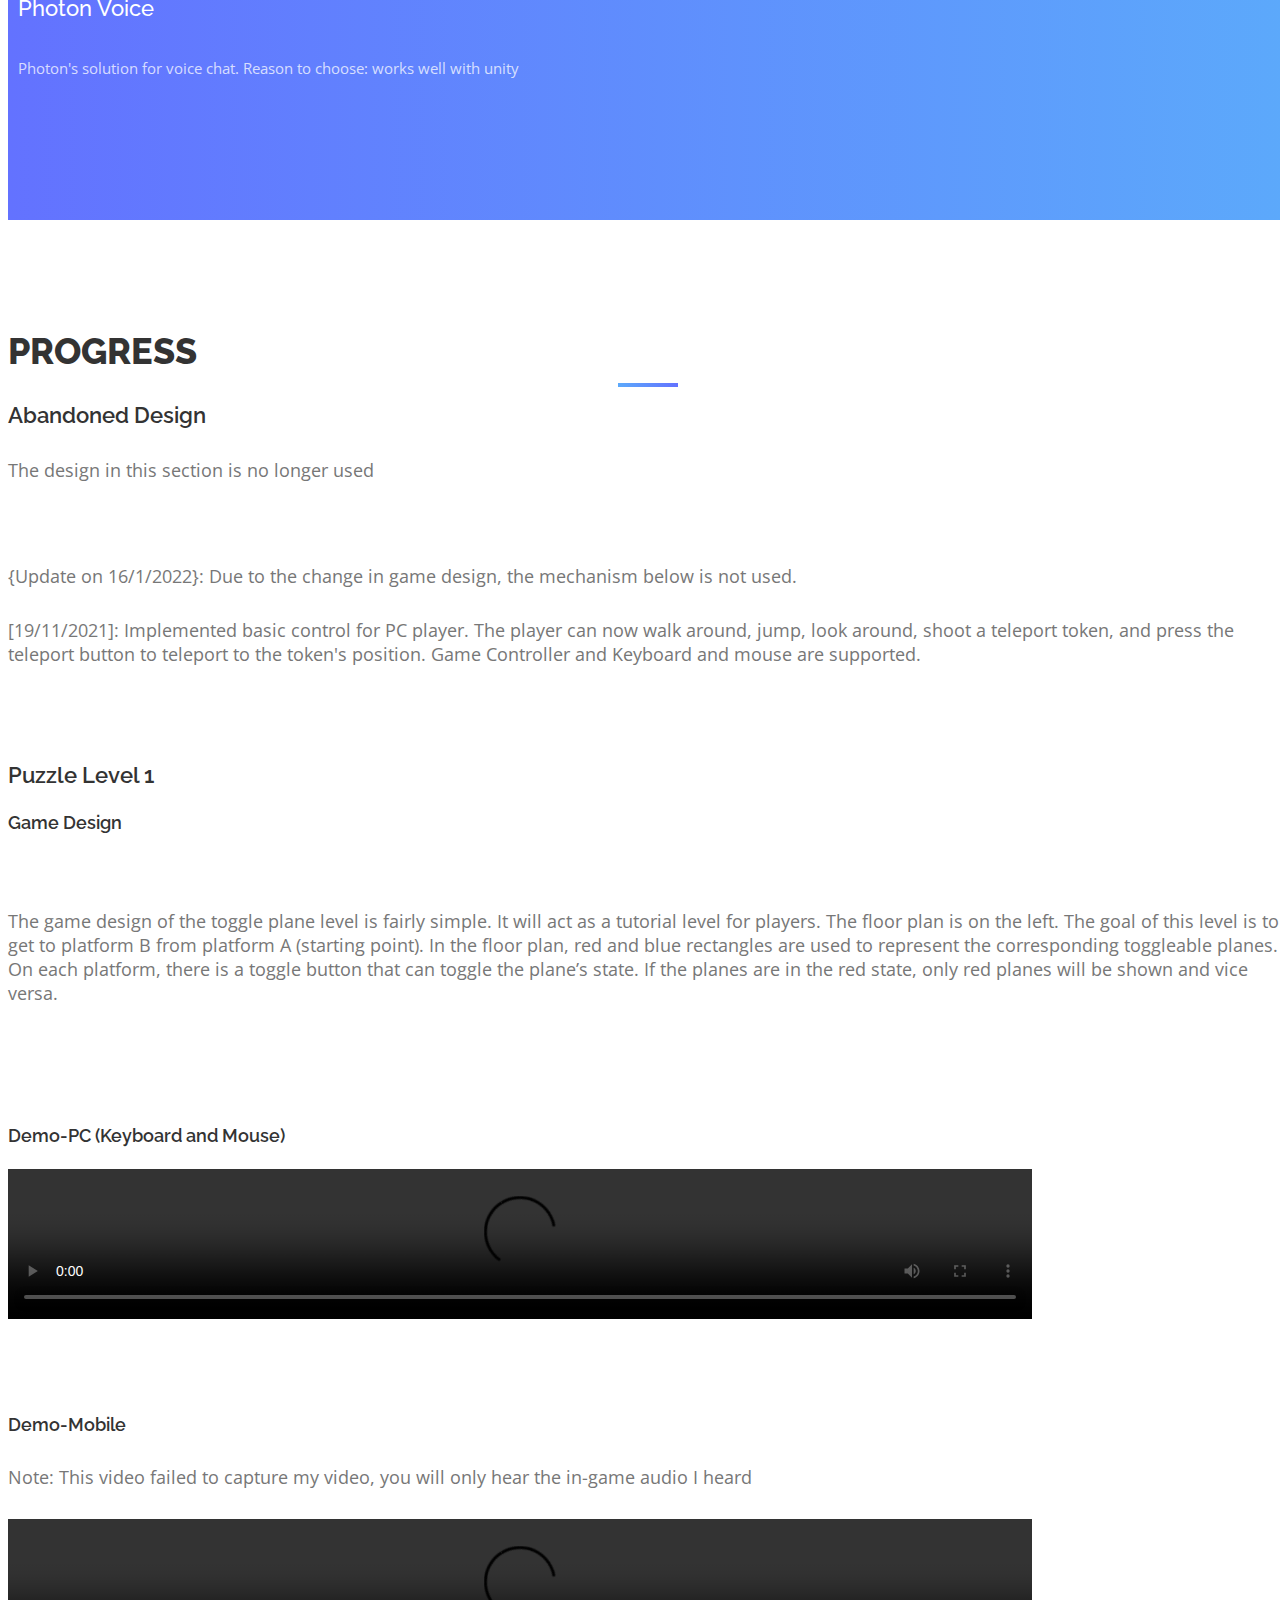
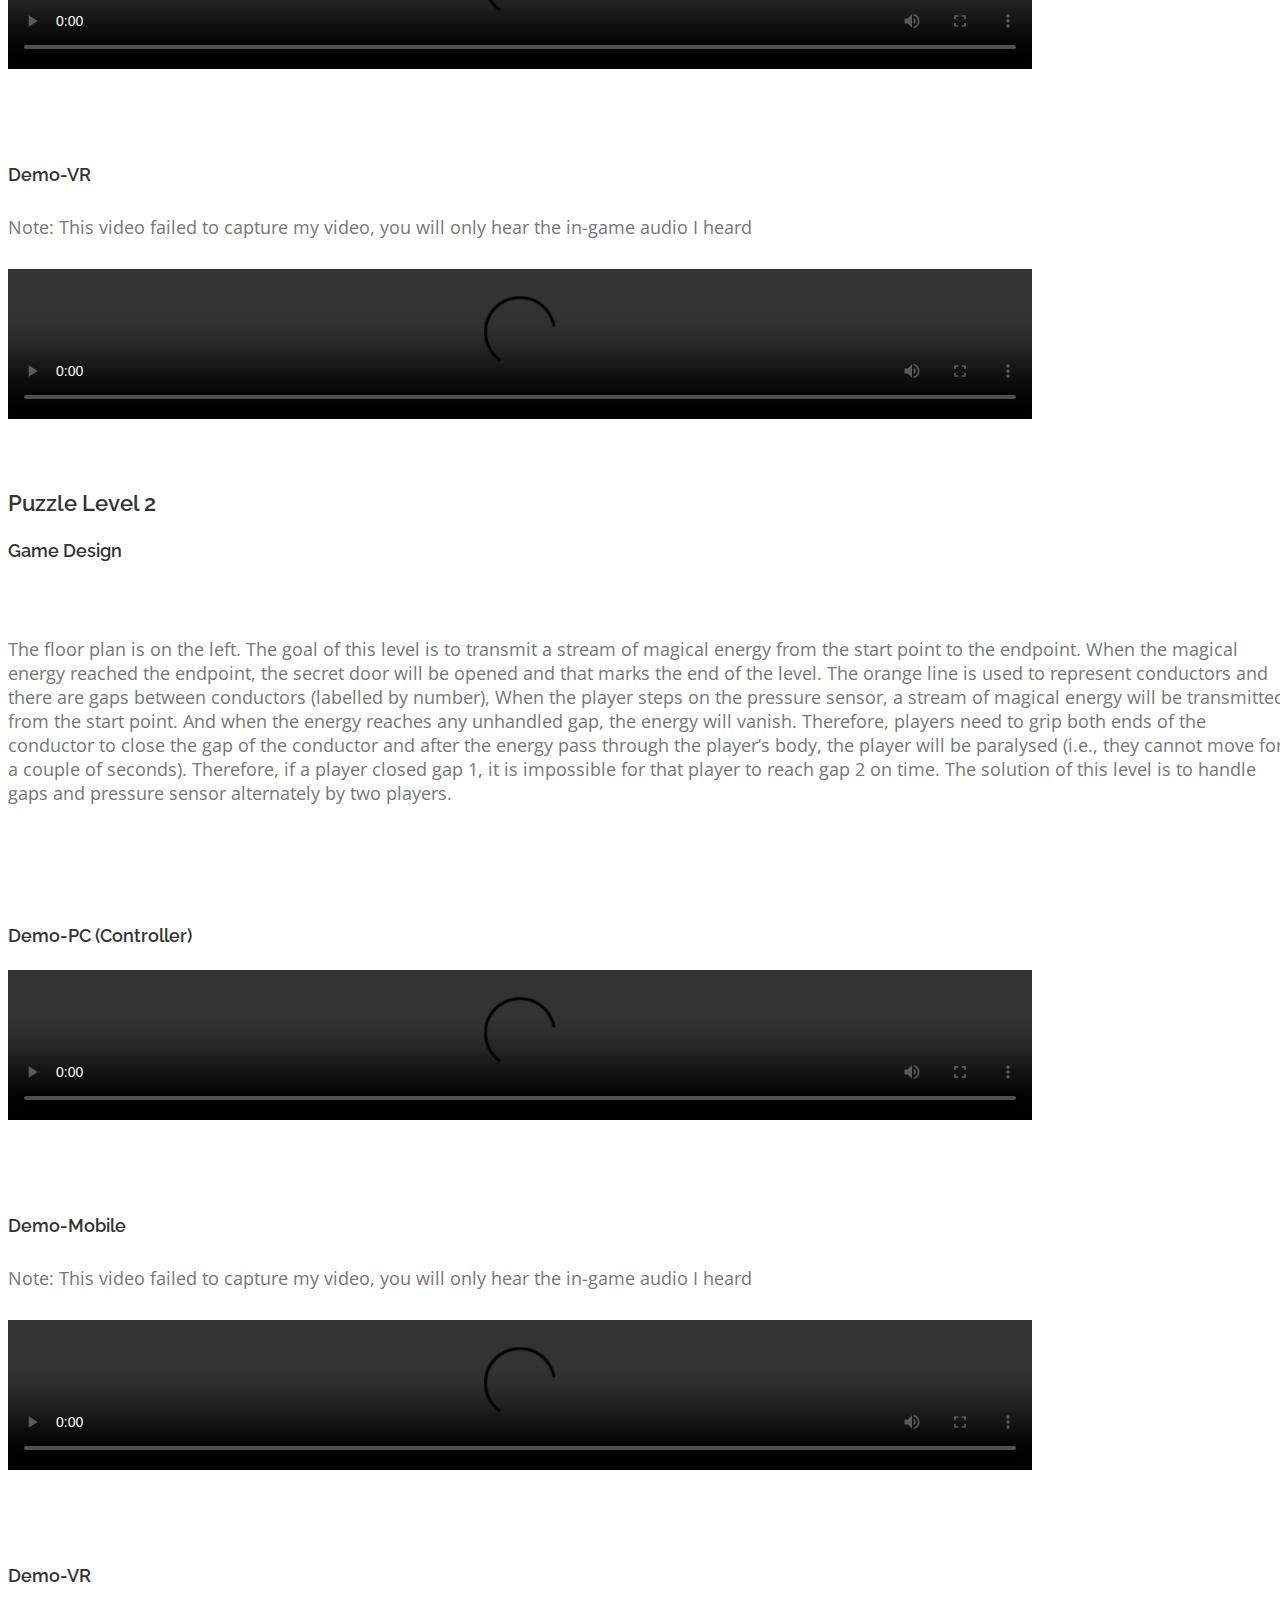
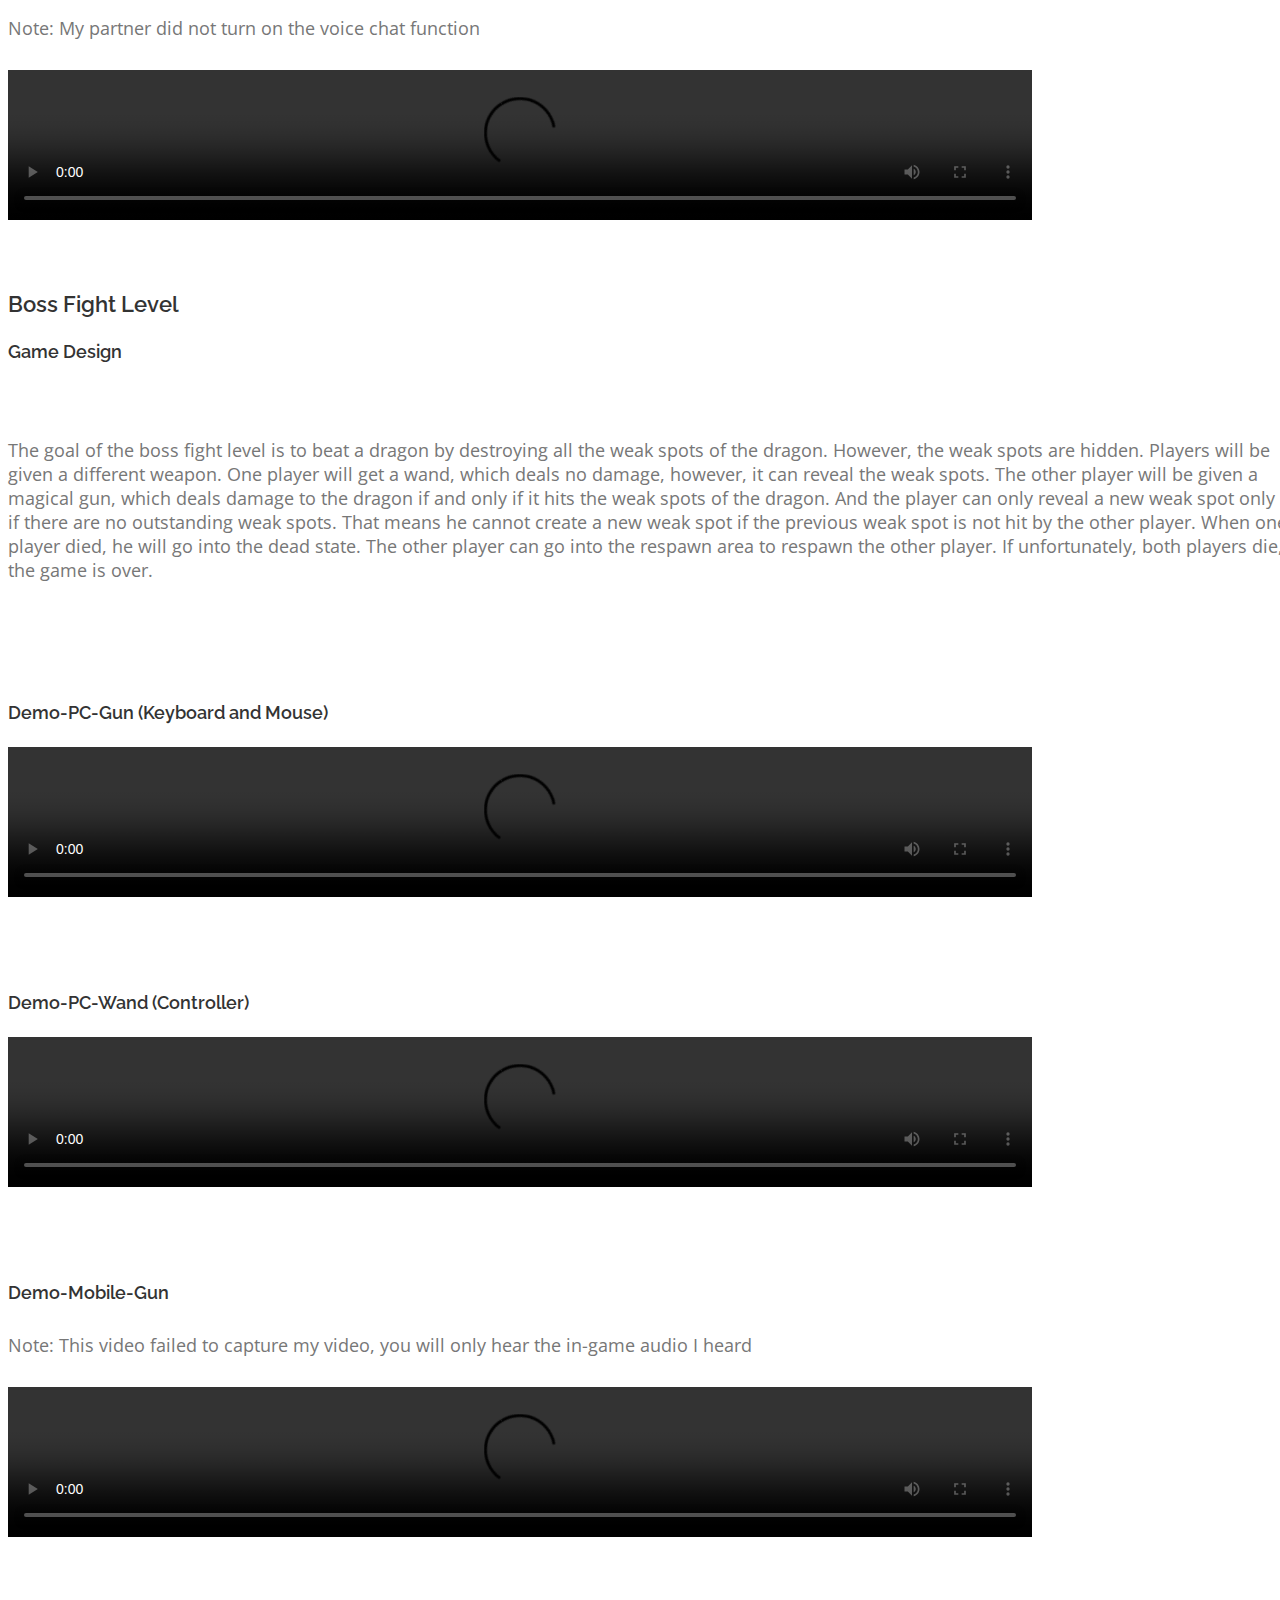
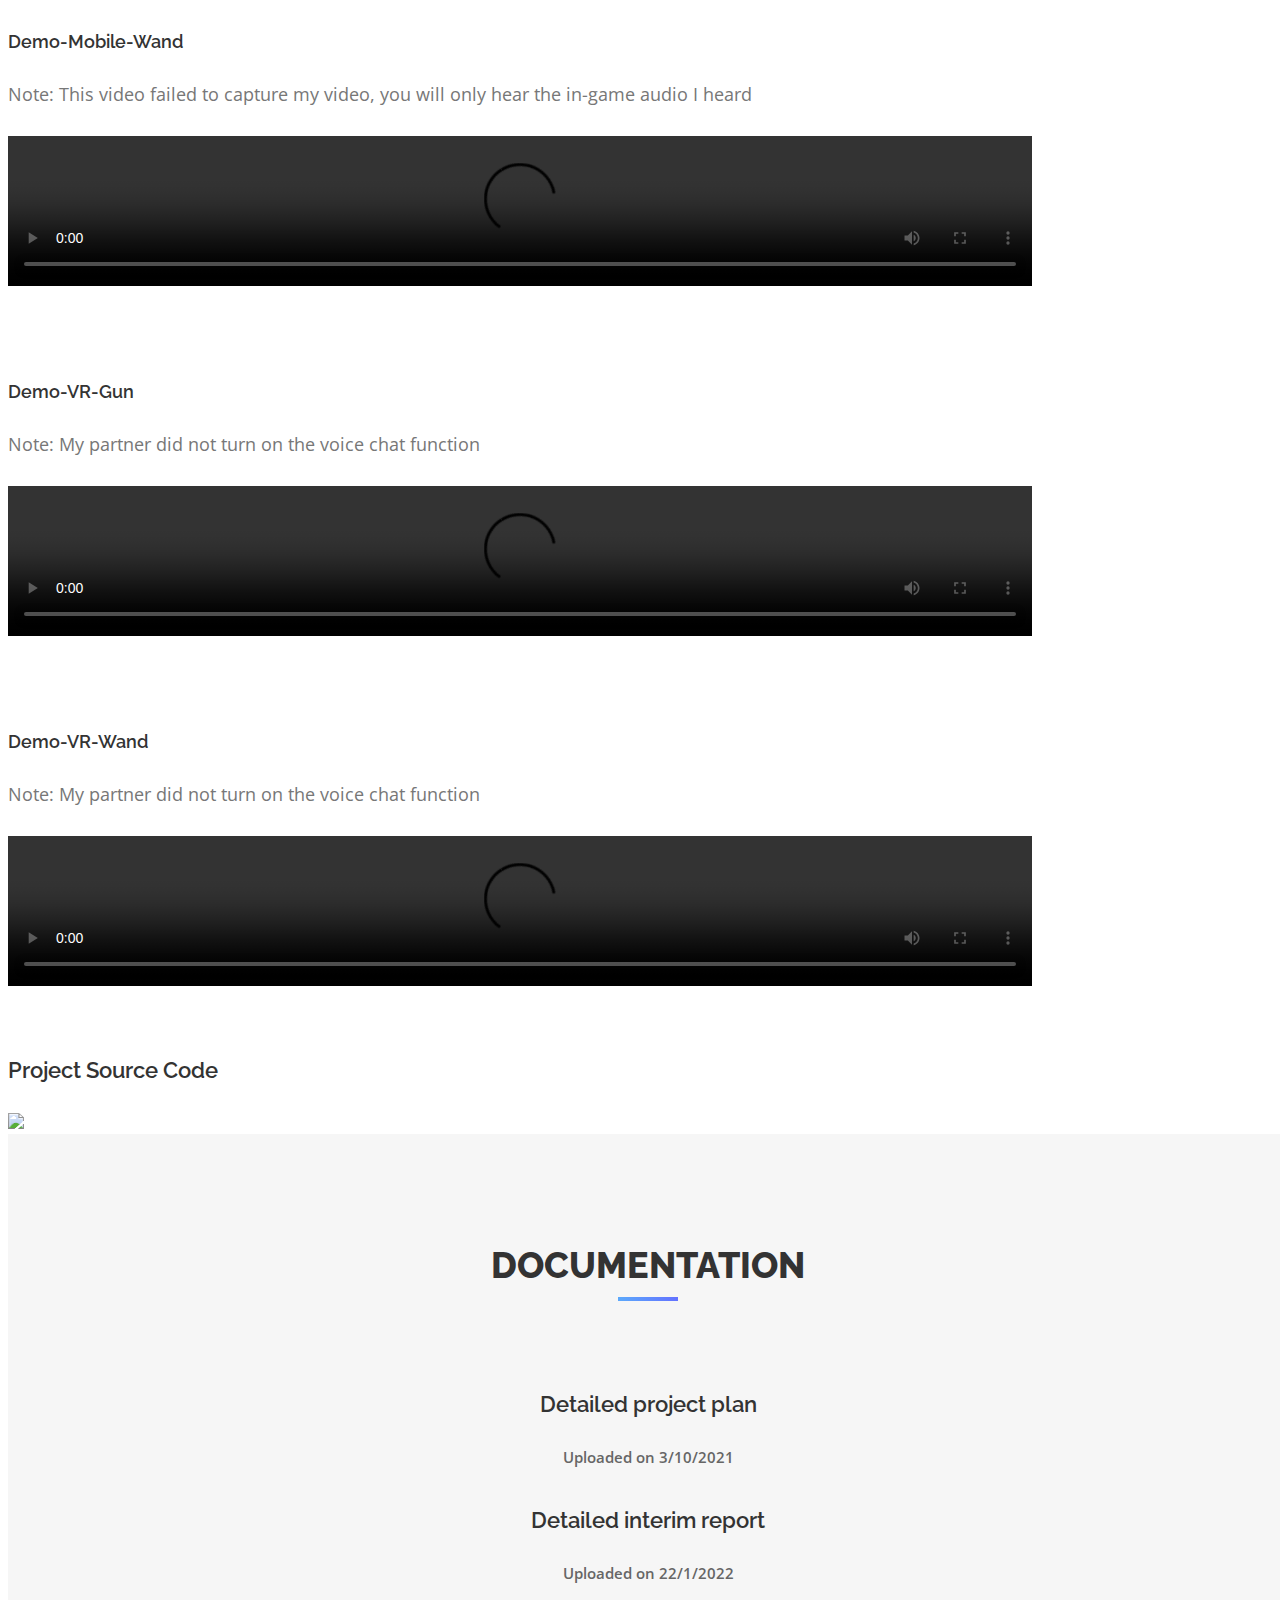
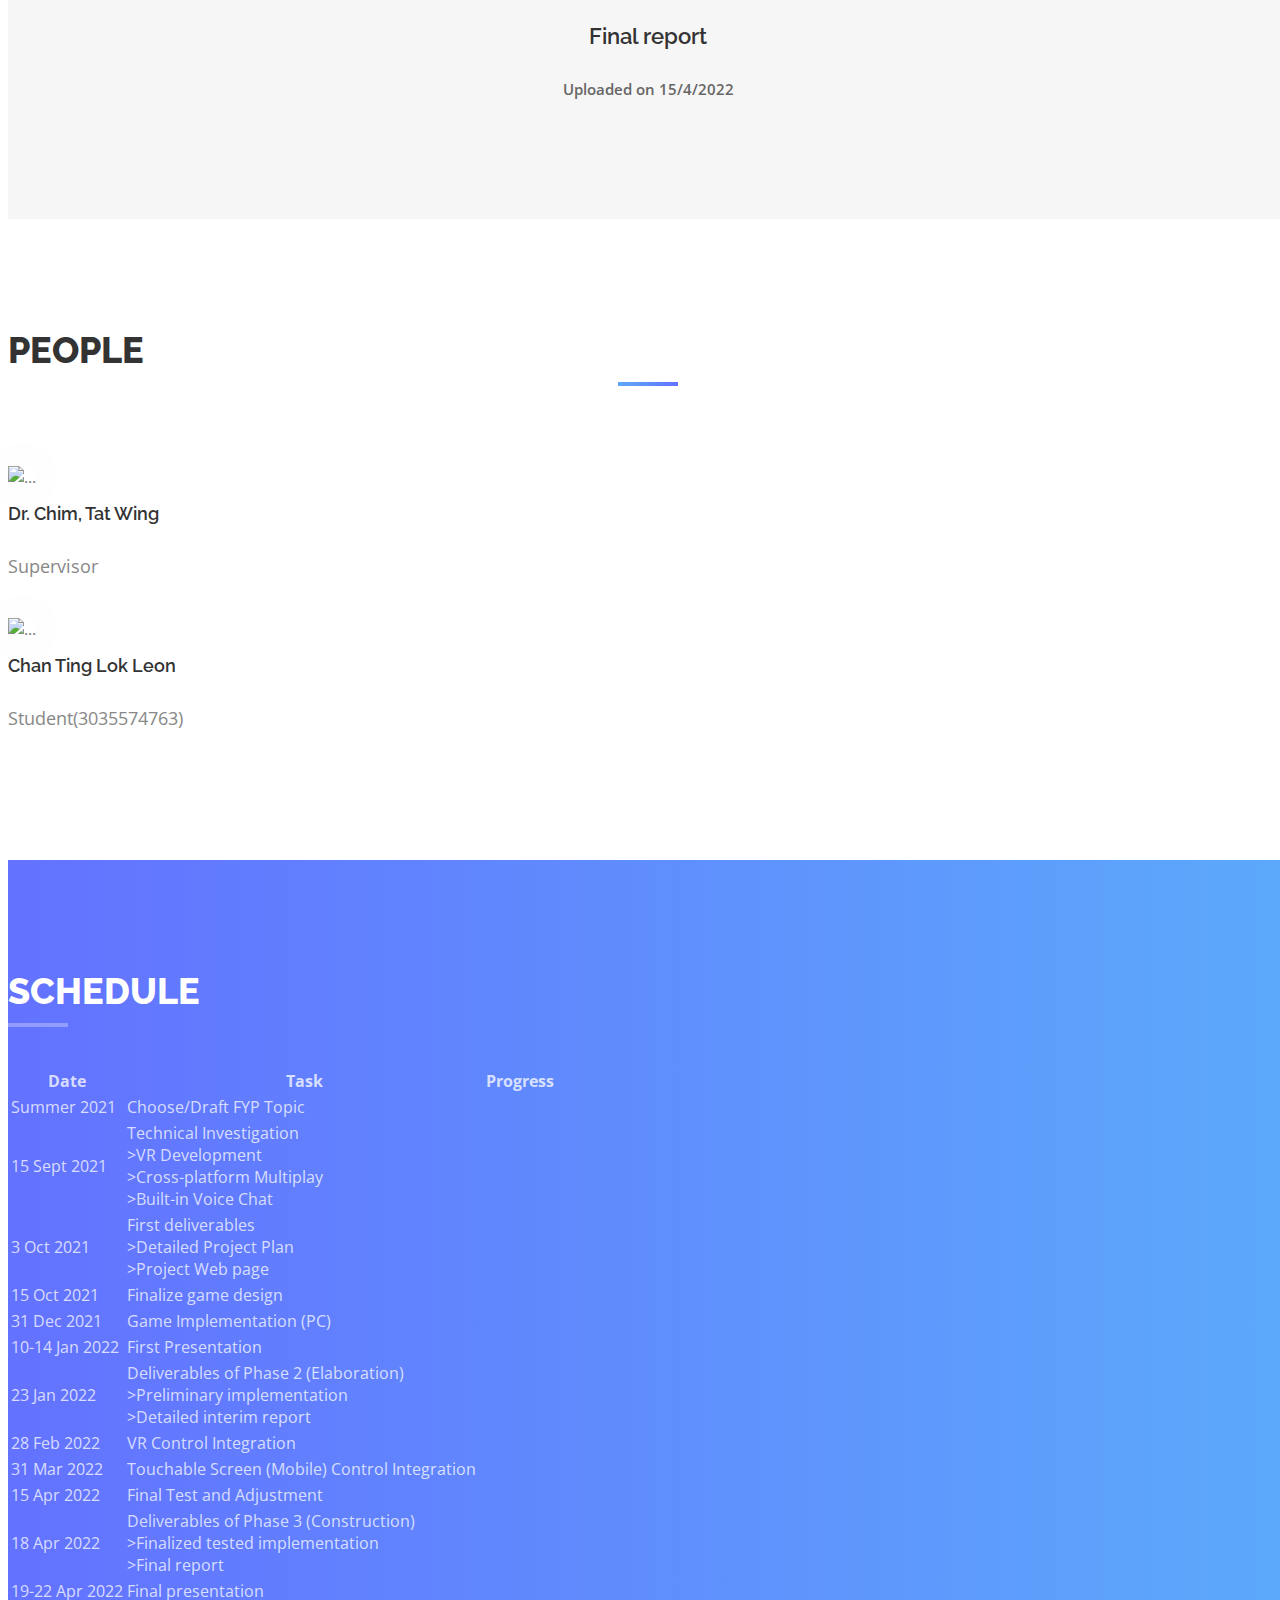
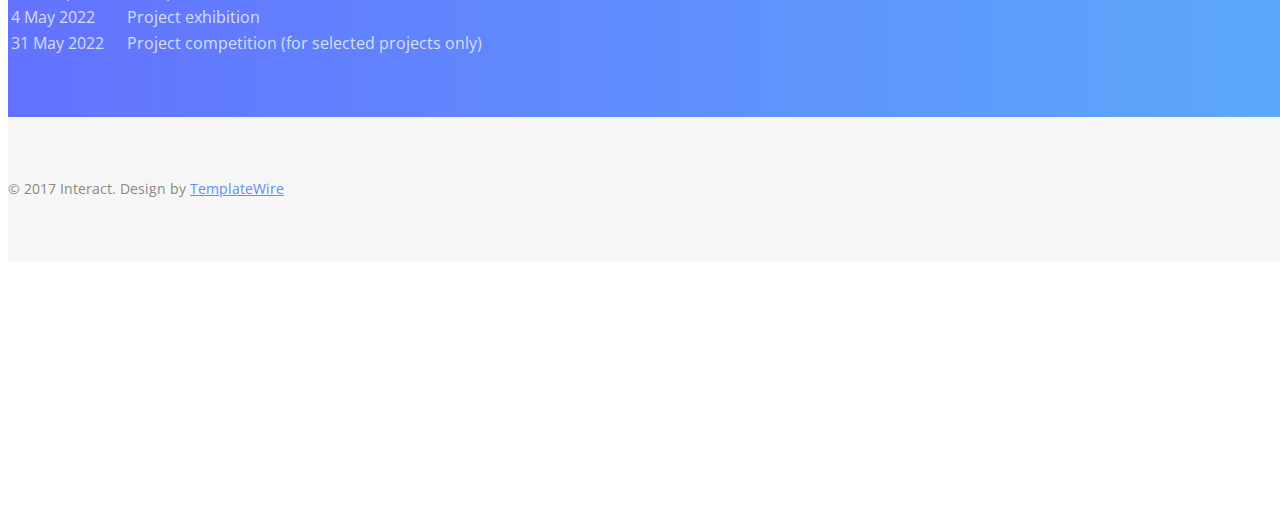
==== commit 9ce655fa: "added responsive design for video" ====
--- a/Source/index.html
+++ b/Source/index.html
@@ -294,7 +294,7 @@
           <h4>Demo-PC (Keyboard and Mouse)</h4>
           <div class="container">
             <div class="row">
-                <video width="960" height="540" controls>
+                <video width="80%" controls>
                   <source src="video/PC/L1_K_and_M.mp4" type="video/mp4">
                 Your browser does not support the video tag.
                 </video>
@@ -308,7 +308,7 @@
           <p>Note: This video failed to capture my video, you will only hear the in-game audio I heard</p>
           <div class="container">
             <div class="row">
-                <video width="960" height="540" controls>
+                <video width="80%" controls>
                   <source src="video/Mobile/Mobile_L1.mp4" type="video/mp4">
                 Your browser does not support the video tag.
                 </video>
@@ -322,7 +322,7 @@
           <p>Note: This video failed to capture my video, you will only hear the in-game audio I heard</p>
           <div class="container">
             <div class="row">
-                <video width="960" height="540" controls>
+                <video width="80%" controls>
                   <source src="video/VR/VR L1_Trim.mp4" type="video/mp4">
                 Your browser does not support the video tag.
                 </video>
@@ -364,7 +364,7 @@
           <h4>Demo-PC (Controller)</h4>
           <div class="container">
             <div class="row">
-                <video width="960" height="540" controls>
+                <video width="80%" controls>
                   <source src="video/PC/L2_Controller.mp4" type="video/mp4">
                 Your browser does not support the video tag.
                 </video>
@@ -378,7 +378,7 @@
           <p>Note: This video failed to capture my video, you will only hear the in-game audio I heard</p>
           <div class="container">
             <div class="row">
-                <video width="960" height="540" controls>
+                <video width="80%" controls>
                   <source src="video/Mobile/Mobile_L2.mp4" type="video/mp4">
                 Your browser does not support the video tag.
                 </video>
@@ -392,7 +392,7 @@
           <p>Note: My partner did not turn on the voice chat function</p>
           <div class="container">
             <div class="row">
-                <video width="960" height="540" controls>
+                <video width="80%" controls>
                   <source src="video/VR/VR L2_Trim.mp4" type="video/mp4">
                 Your browser does not support the video tag.
                 </video>
@@ -433,7 +433,7 @@
           <h4>Demo-PC-Gun (Keyboard and Mouse)</h4>
           <div class="container">
             <div class="row">
-                <video width="960" height="540" controls>
+                <video width="80%" controls>
                   <source src="video/PC/BF_Gun_K_and _M.mp4" type="video/mp4">
                 Your browser does not support the video tag.
                 </video>
@@ -446,7 +446,7 @@
           <h4>Demo-PC-Wand (Controller)</h4>
           <div class="container">
             <div class="row">
-                <video width="960" height="540" controls>
+                <video width="80%" controls>
                   <source src="video/PC/BF_Wand_Controller.mp4" type="video/mp4">
                 Your browser does not support the video tag.
                 </video>
@@ -460,7 +460,7 @@
           <p>Note: This video failed to capture my video, you will only hear the in-game audio I heard</p>
           <div class="container">
             <div class="row">
-                <video width="960" height="540" controls>
+                <video width="80%" controls>
                   <source src="video/Mobile/Mobile_BF_Gun.mp4" type="video/mp4">
                 Your browser does not support the video tag.
                 </video>
@@ -474,7 +474,7 @@
           <p>Note: This video failed to capture my video, you will only hear the in-game audio I heard</p>
           <div class="container">
             <div class="row">
-                <video width="960" height="540" controls>
+                <video width="80%" controls>
                   <source src="video/Mobile/mobile_BF_Wand.mp4" type="video/mp4">
                 Your browser does not support the video tag.
                 </video>
@@ -488,7 +488,7 @@
           <p>Note: My partner did not turn on the voice chat function</p>
           <div class="container">
             <div class="row">
-                <video width="960" height="540" controls>
+                <video width="80%" controls>
                   <source src="video/VR/BF_Gun_Trim.mp4" type="video/mp4">
                 Your browser does not support the video tag.
                 </video>
@@ -502,7 +502,7 @@
           <p>Note: My partner did not turn on the voice chat function</p>
           <div class="container">
             <div class="row">
-                <video width="960" height="540" controls>
+                <video width="80%" controls>
                   <source src="video/VR/BF_Wand_Trim.mp4" type="video/mp4">
                 Your browser does not support the video tag.
                 </video>
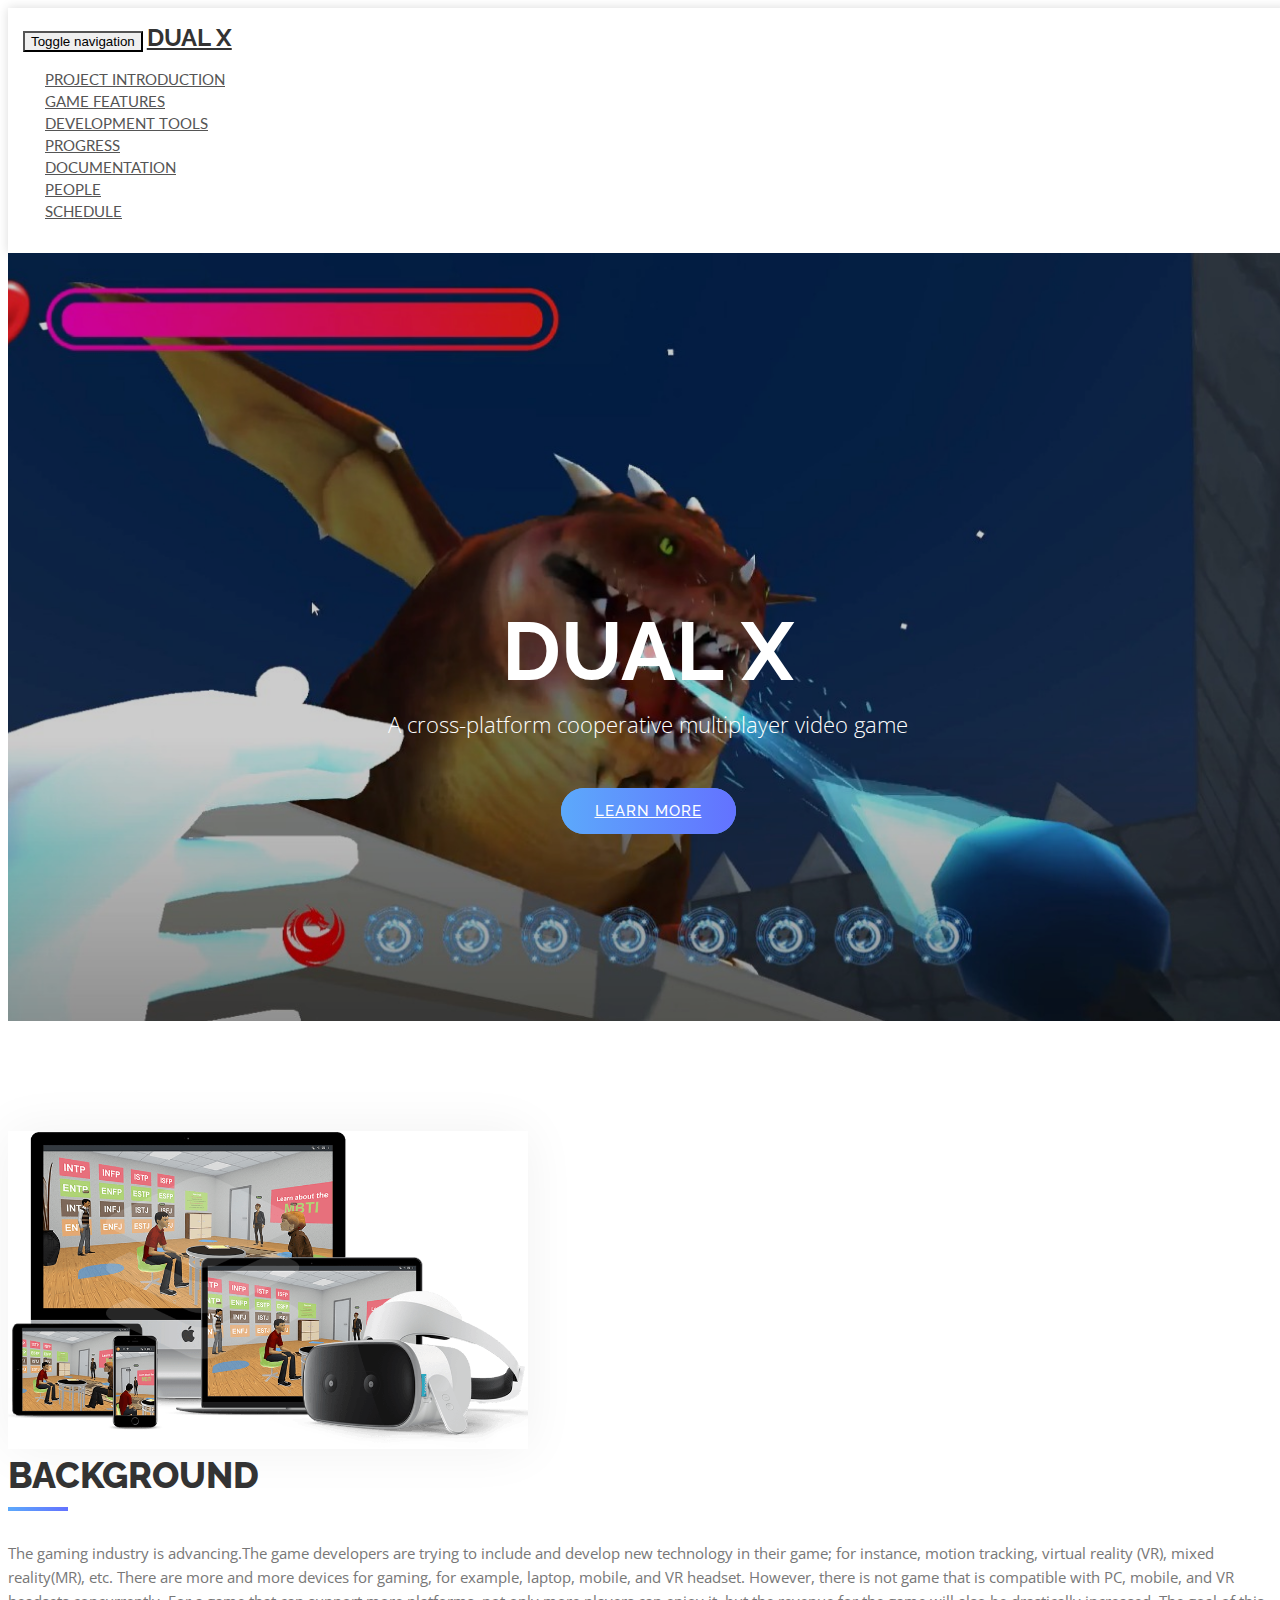
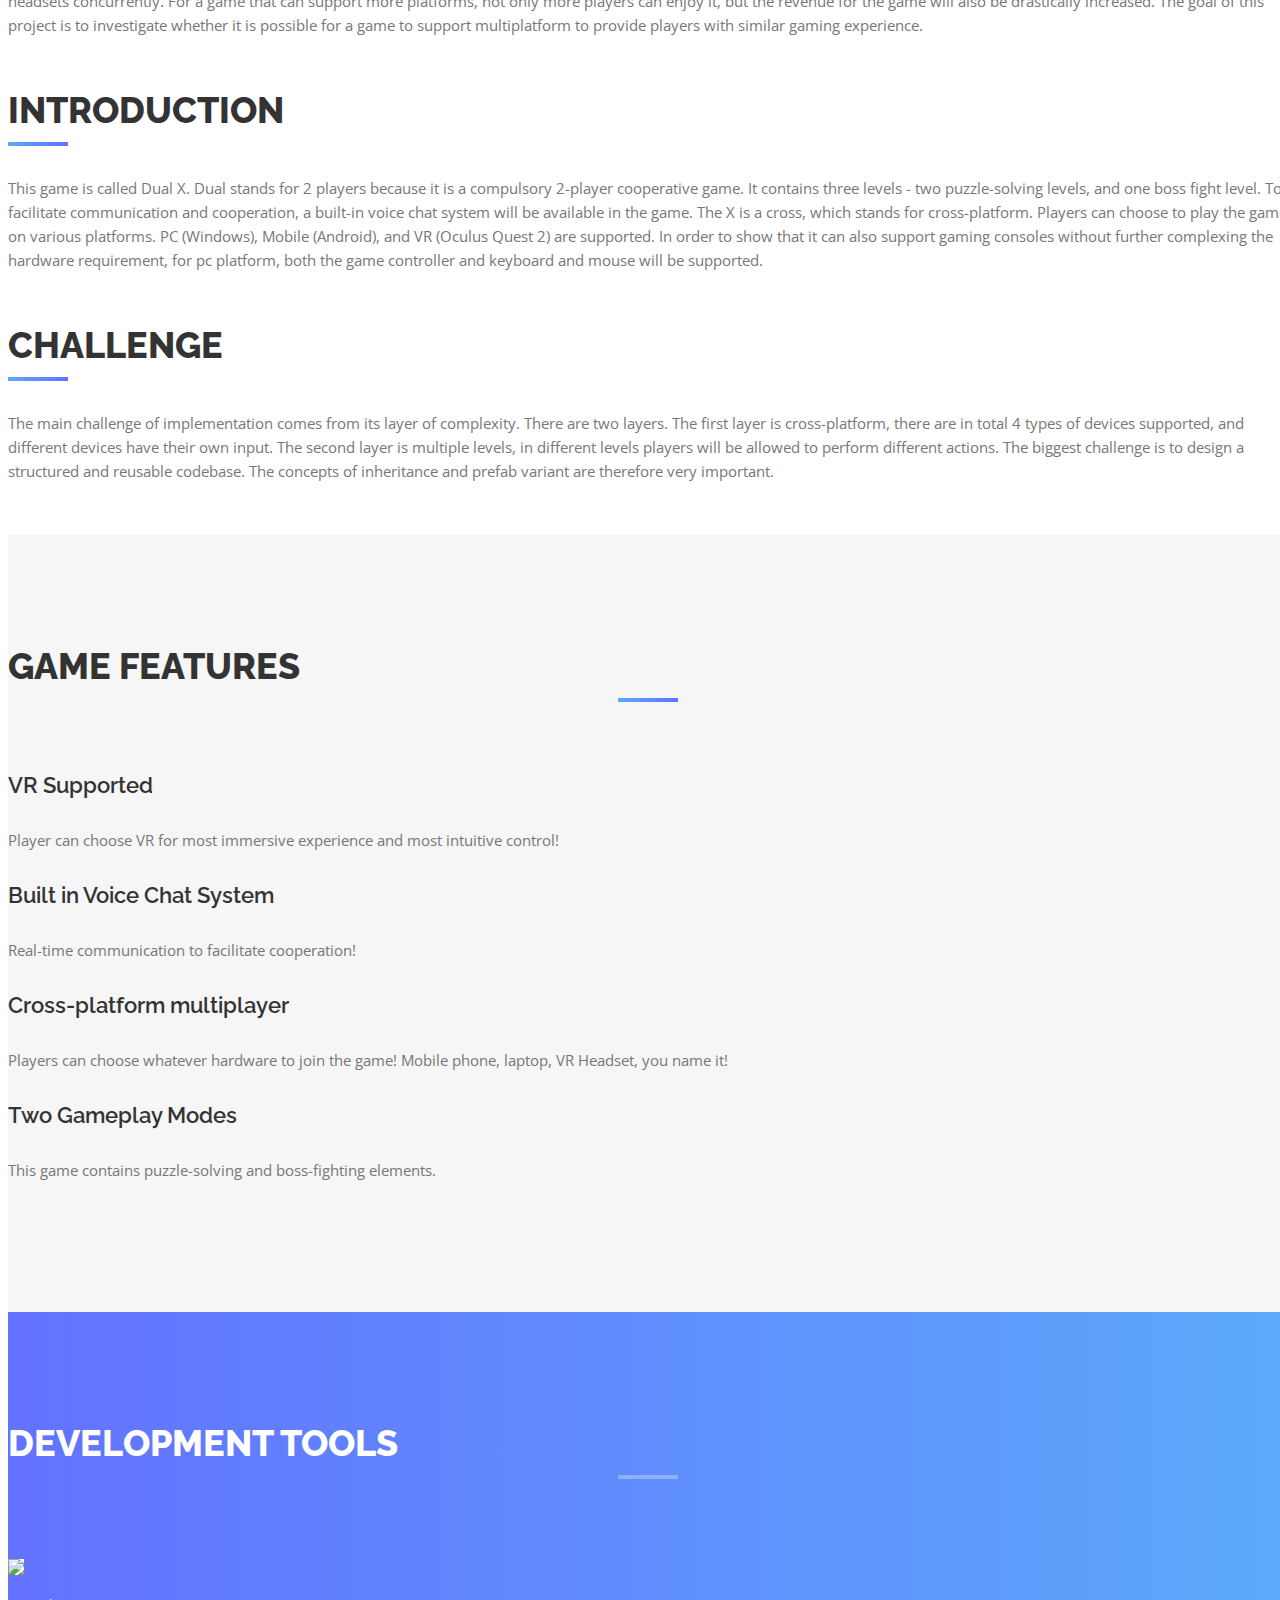
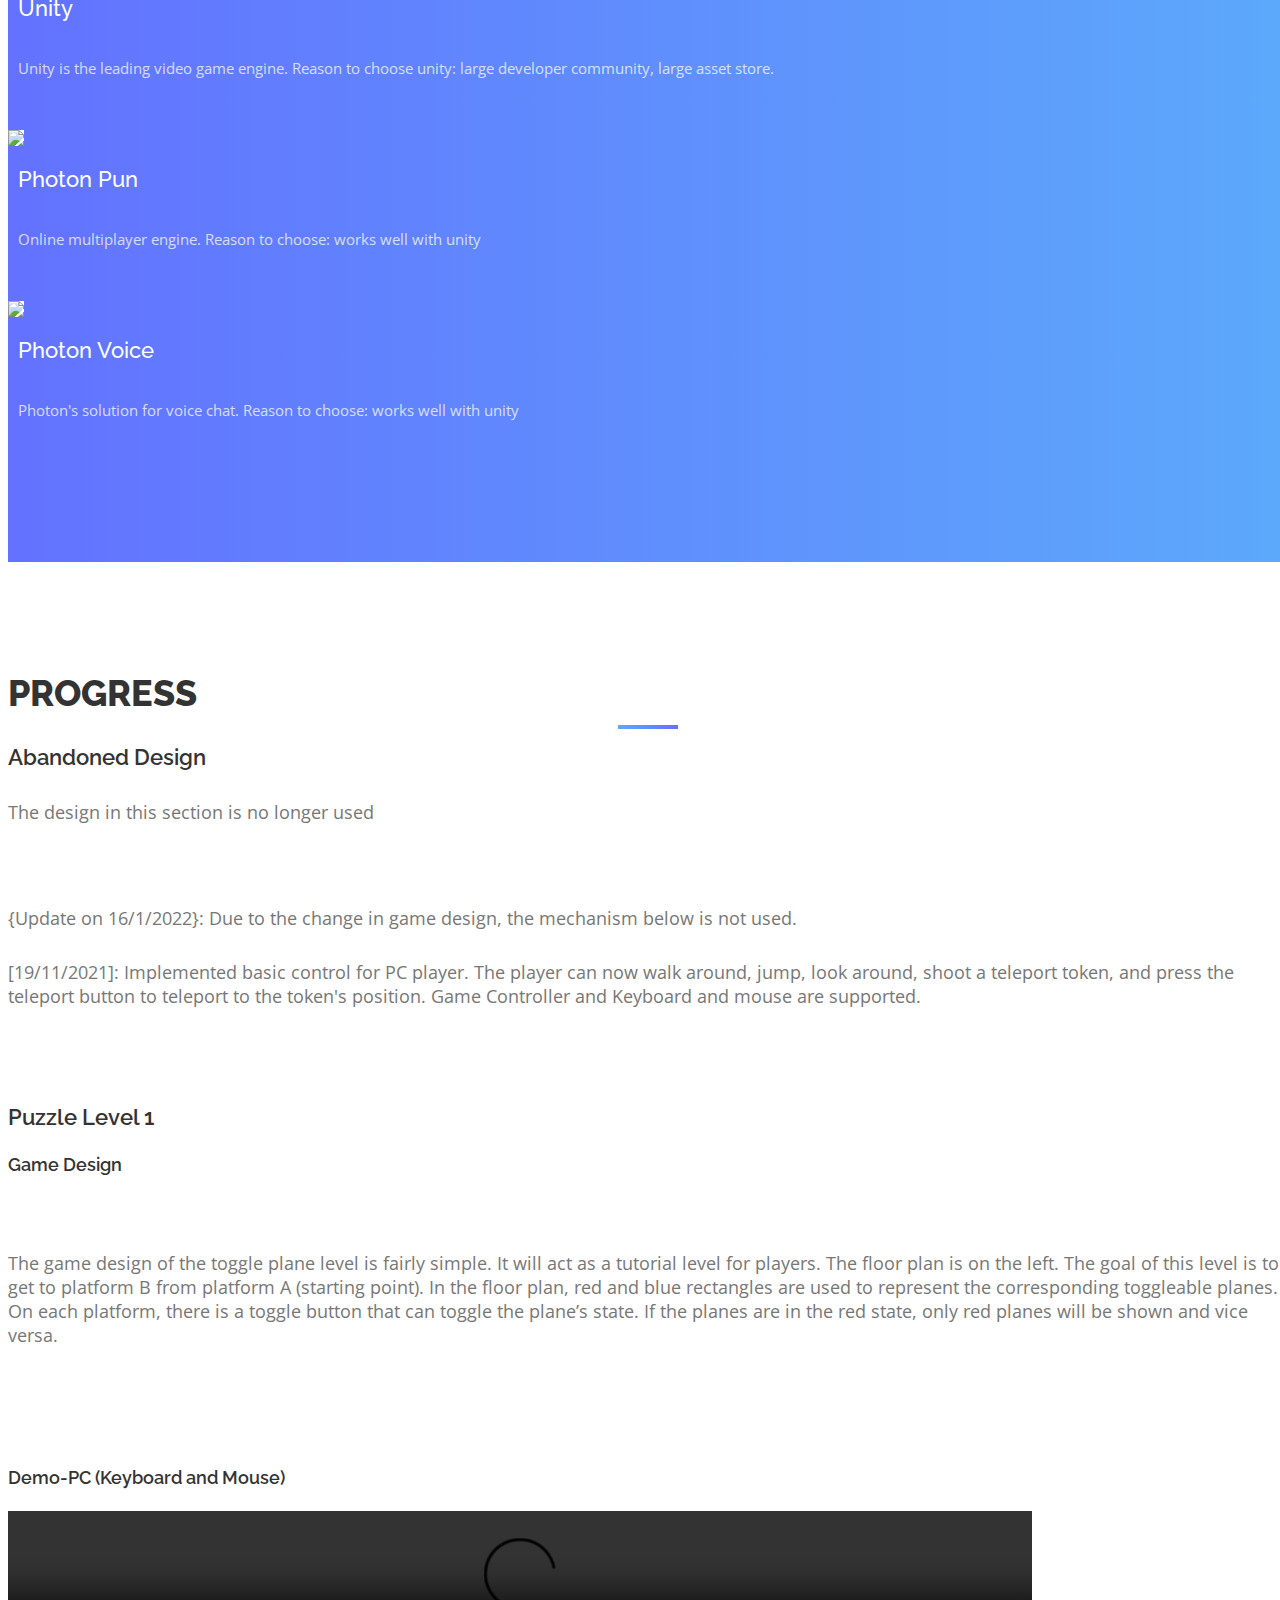
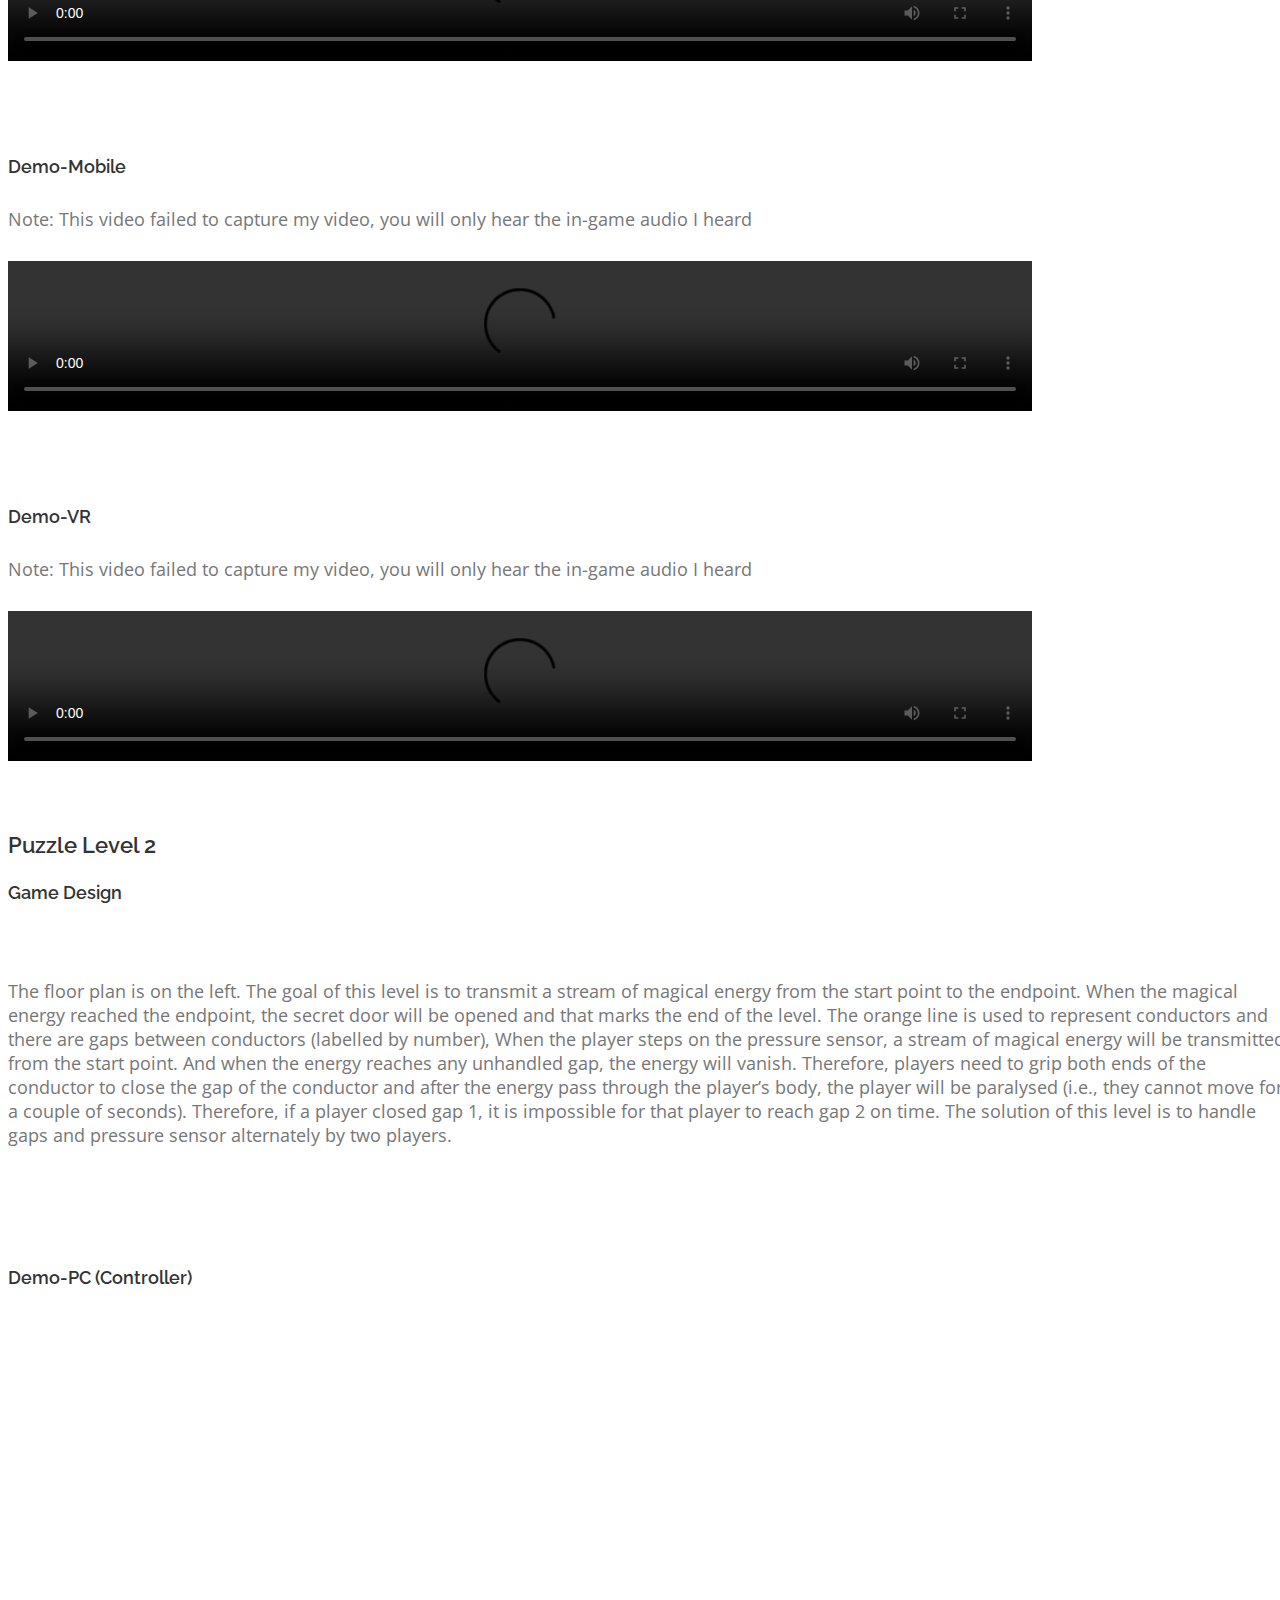
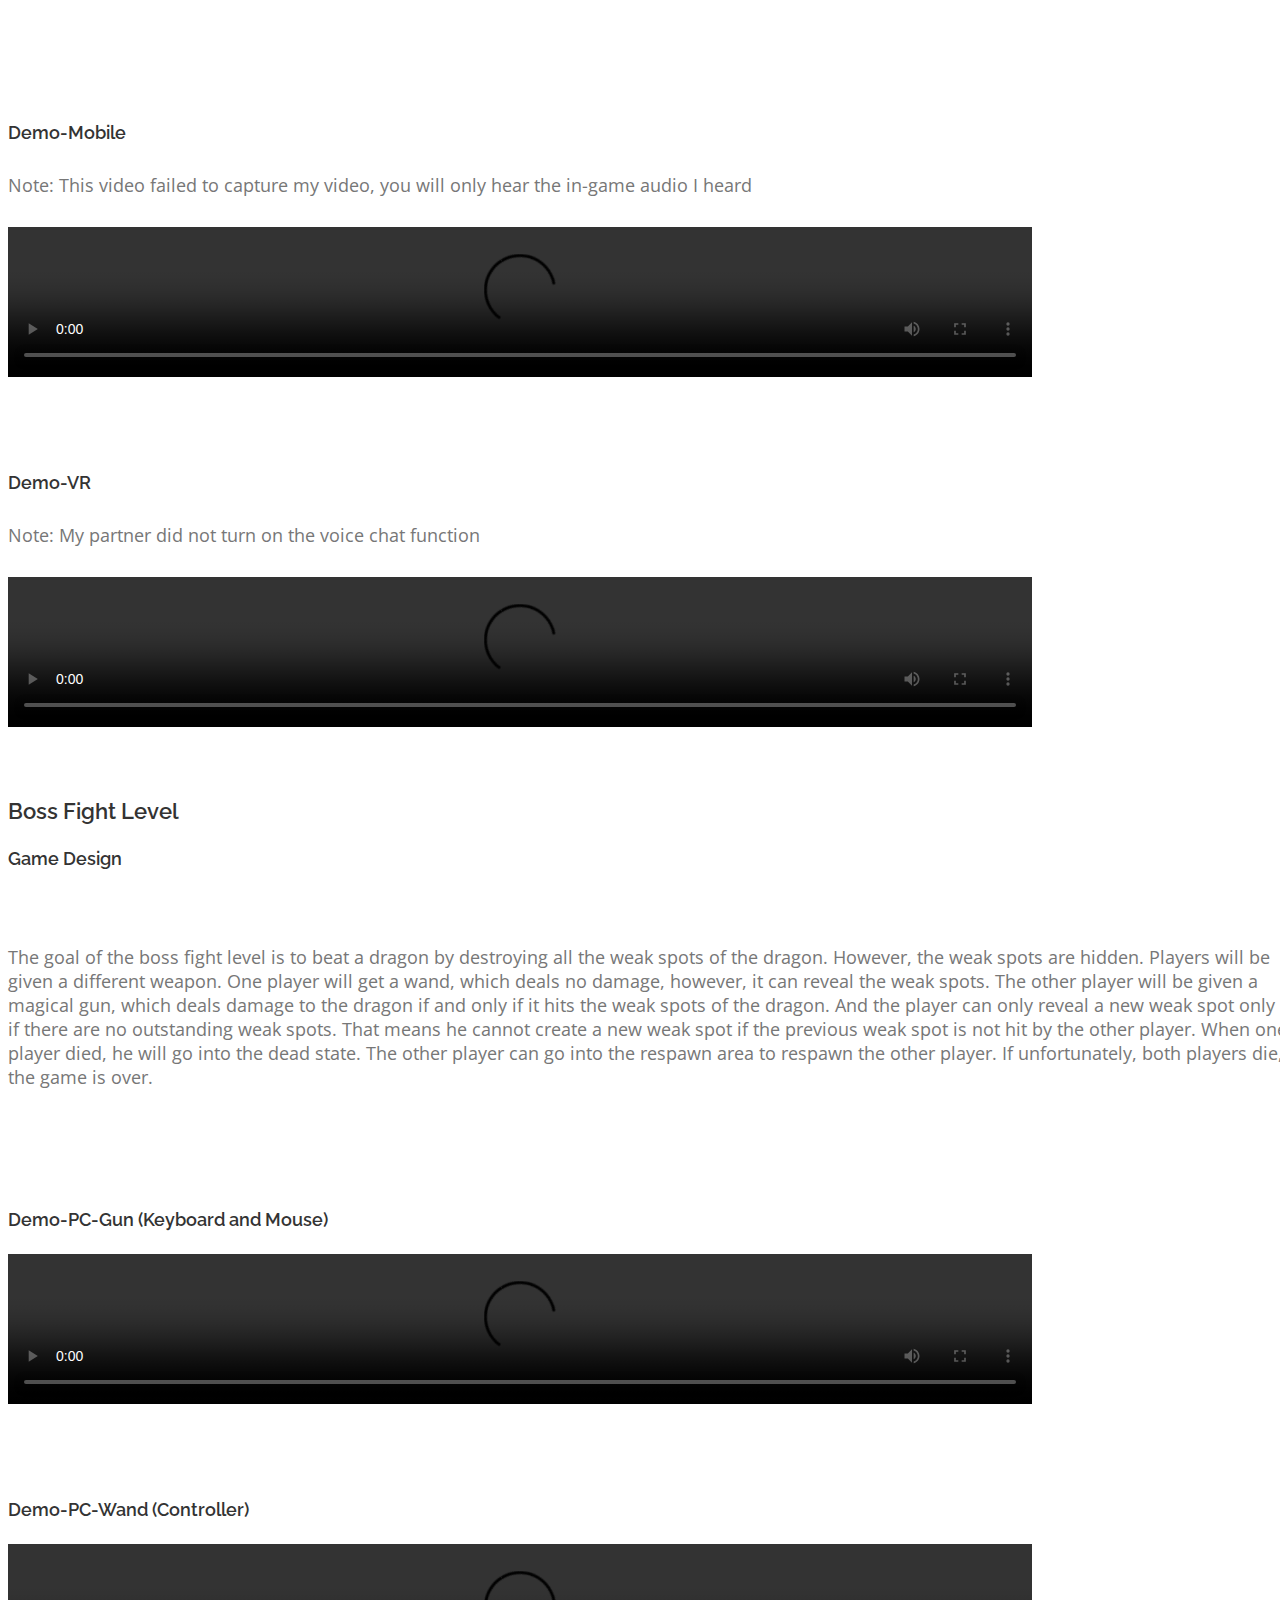
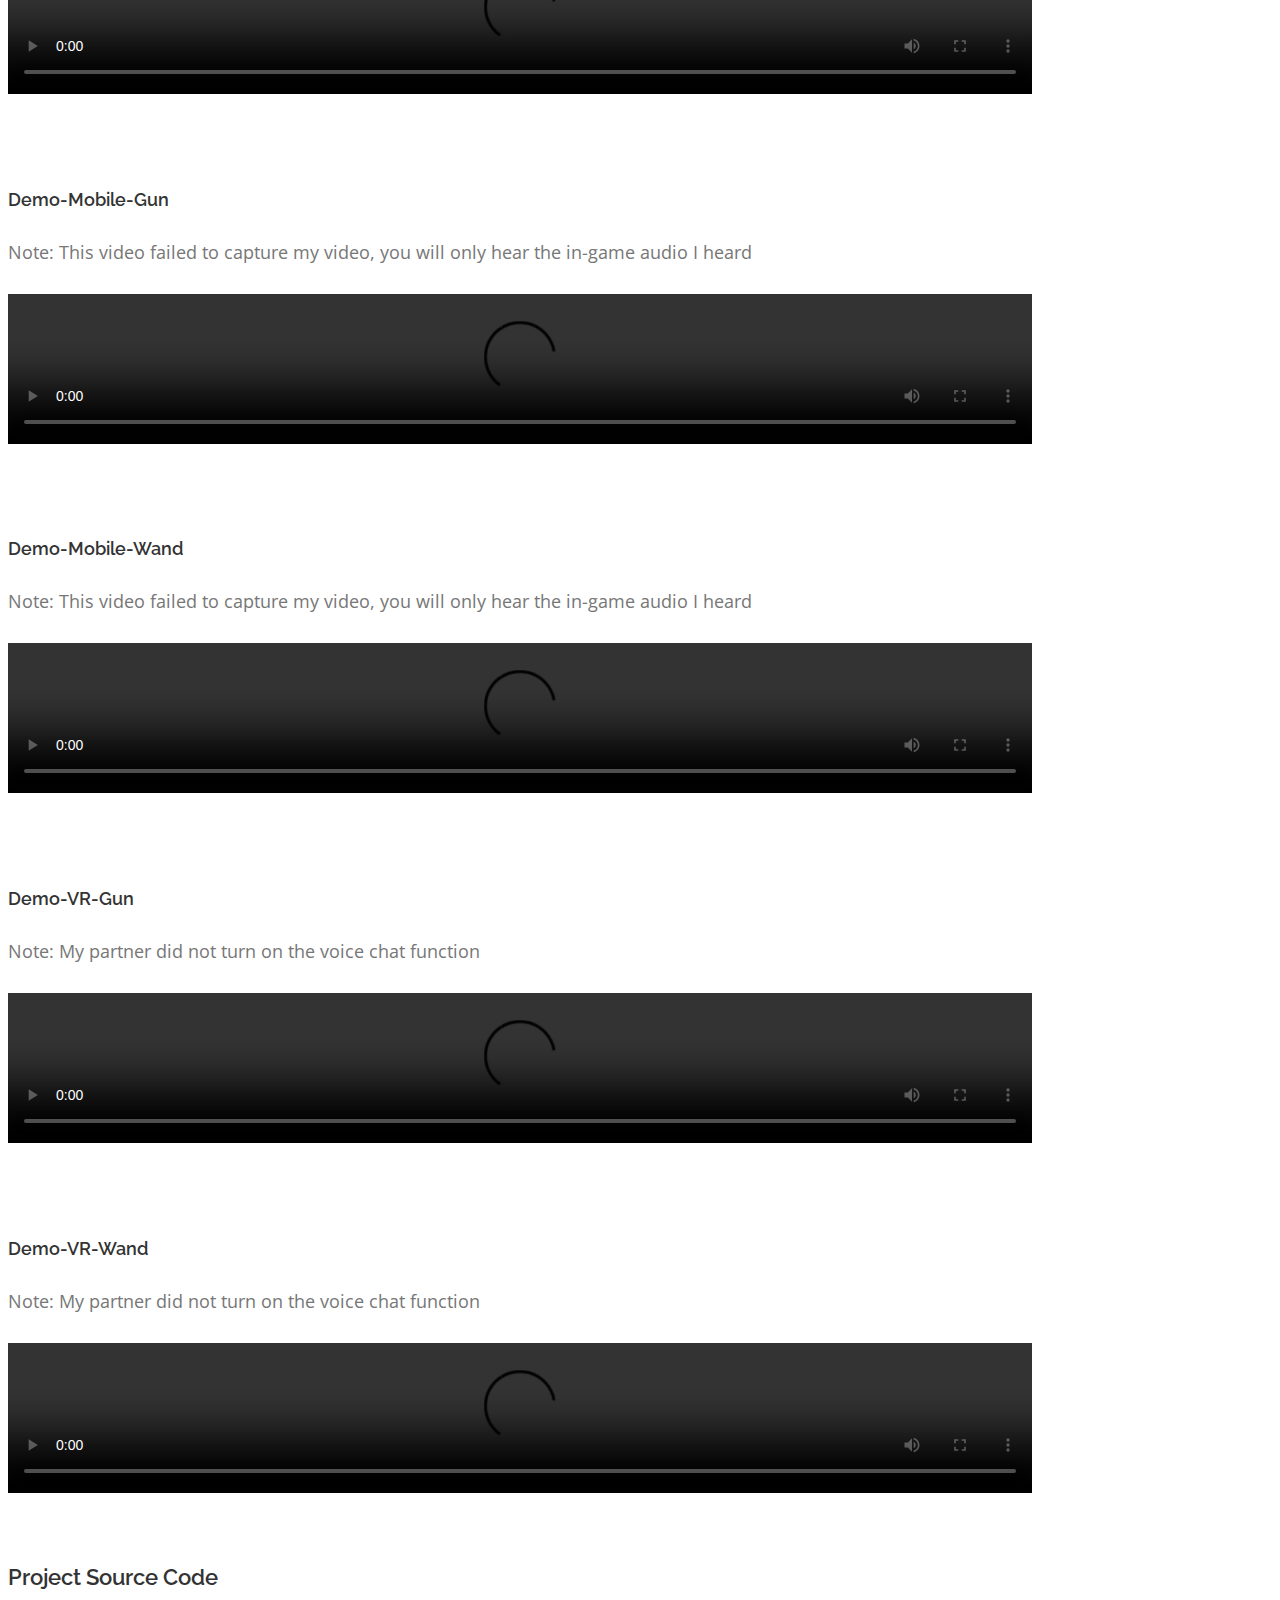
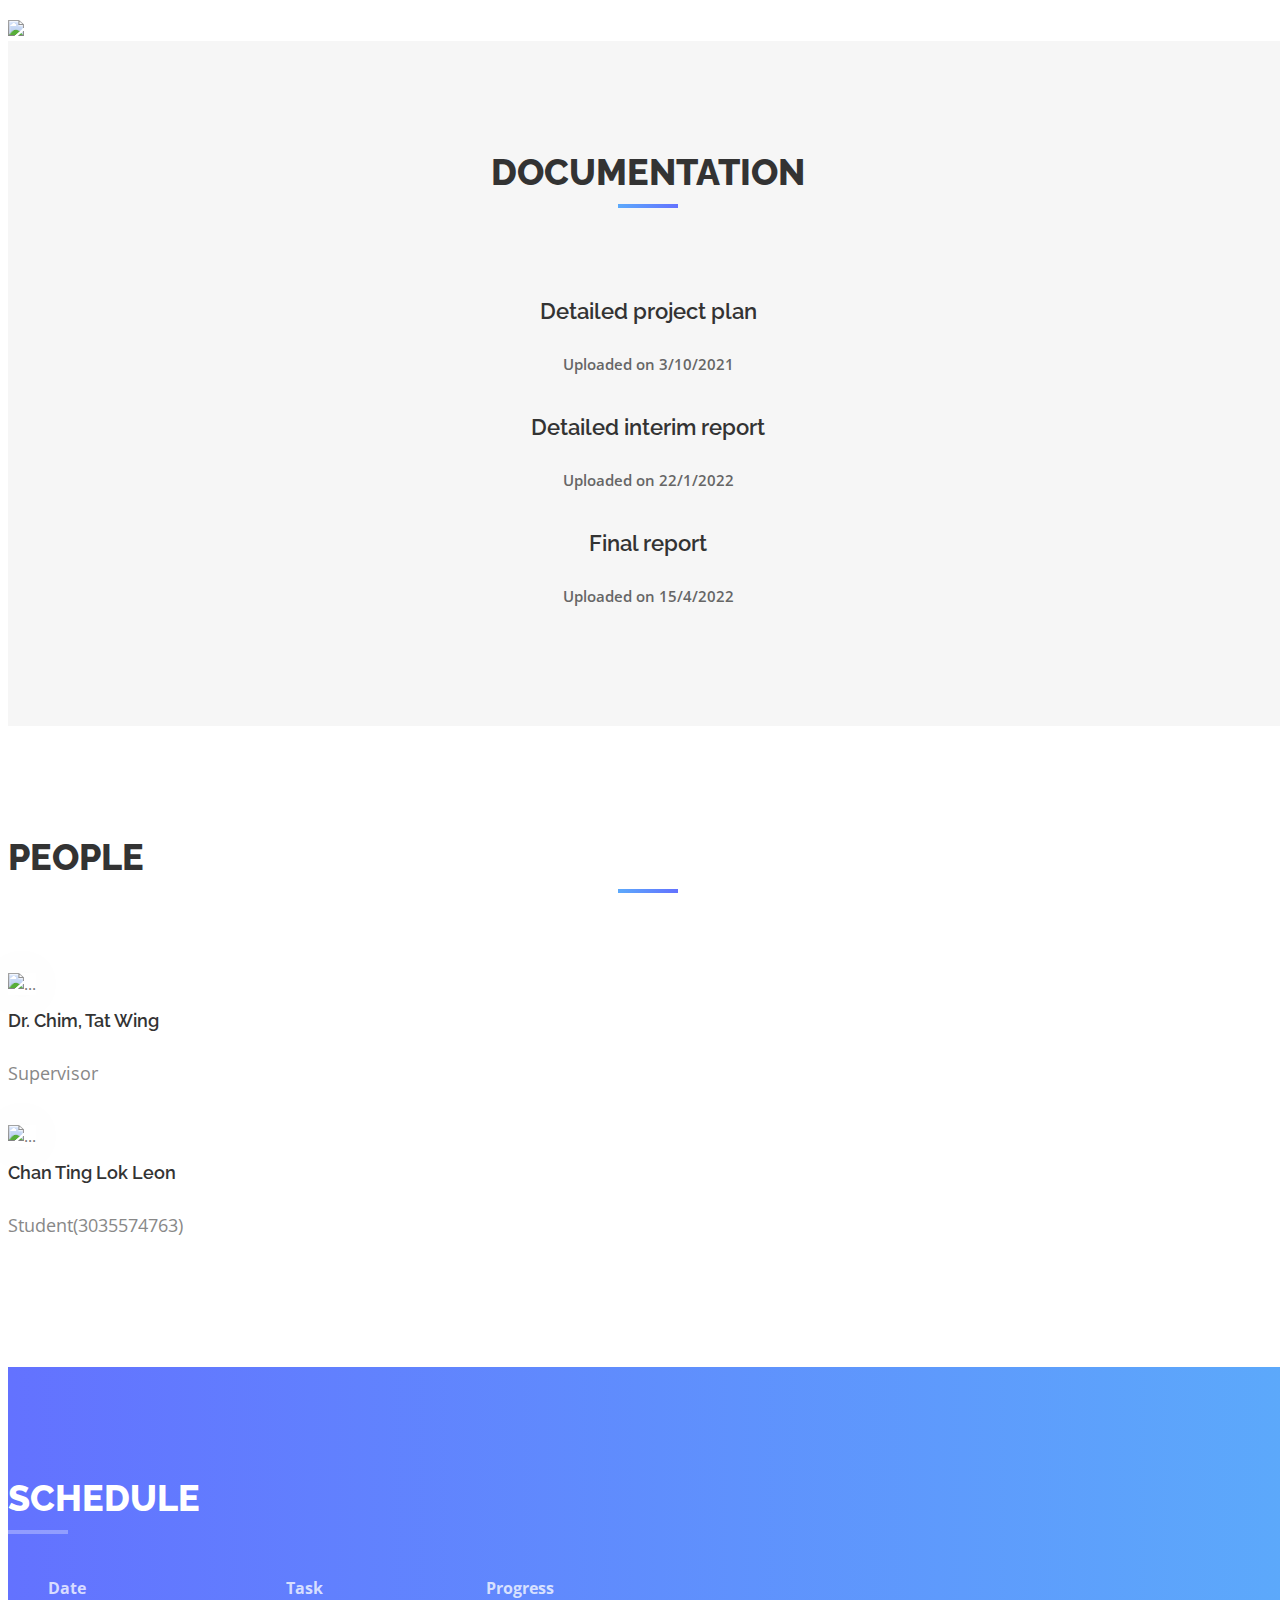
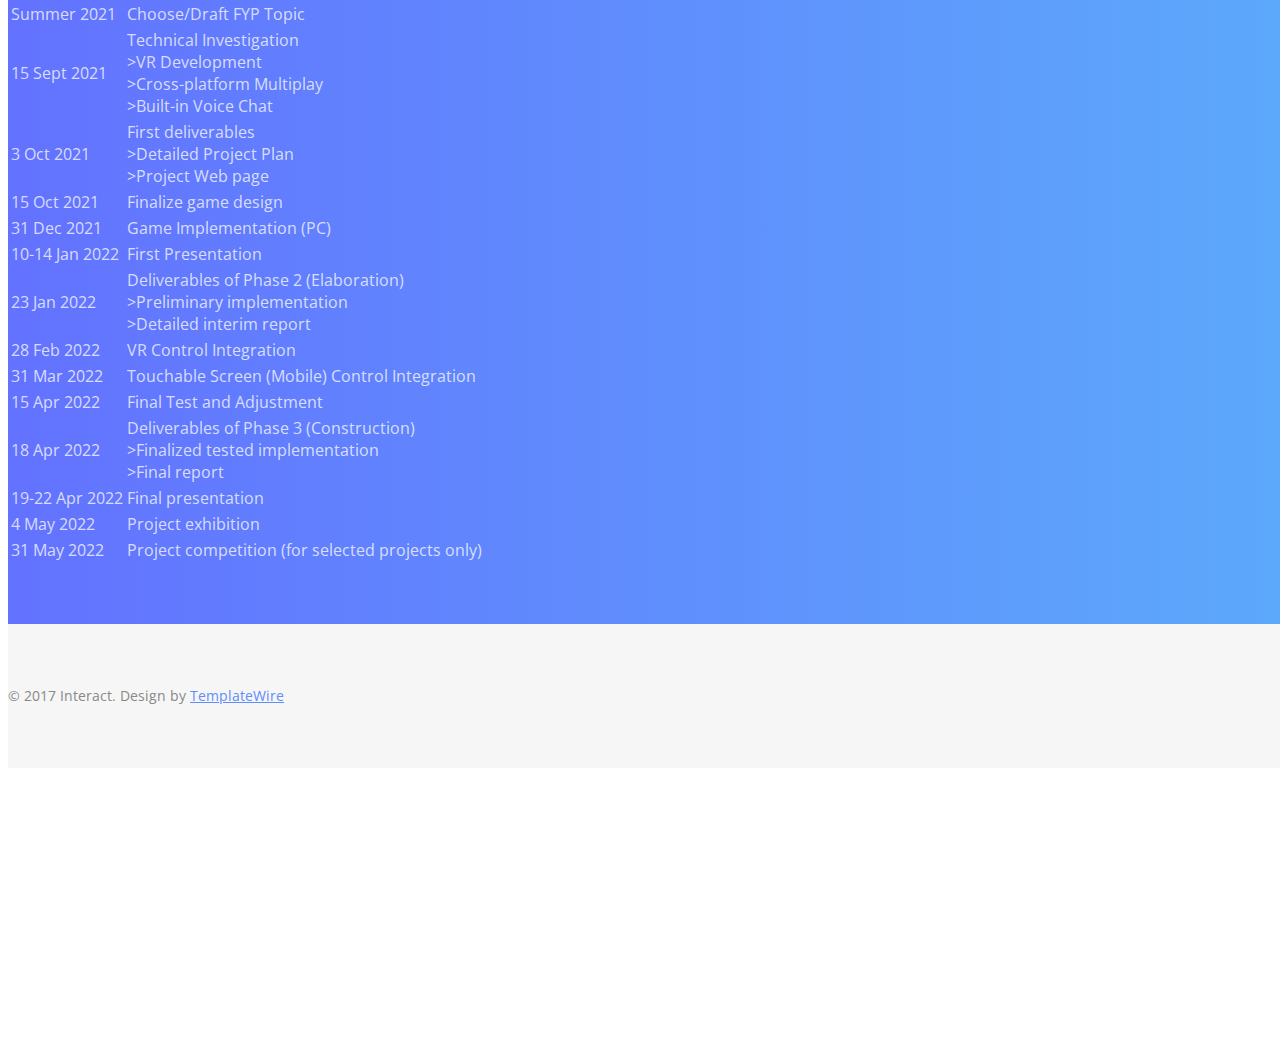
==== commit bd807a82: "iframe test" ====
--- a/Source/index.html
+++ b/Source/index.html
@@ -91,10 +91,10 @@
         <!-- Collect the nav links, forms, and other content for toggling -->
         <div class="collapse navbar-collapse" id="bs-example-navbar-collapse-1">
           <ul class="nav navbar-nav navbar-right">
-            <li><a href="#features" class="page-scroll">Game Features</a></li>
             <li>
               <a href="#about" class="page-scroll">Project Introduction</a>
             </li>
+            <li><a href="#features" class="page-scroll">Game Features</a></li>
             <li><a href="#services" class="page-scroll">Development Tools</a></li>
             <li><a href="#portfolio" class="page-scroll">Progress</a></li>
             <li>
@@ -127,38 +127,9 @@
         </div>
       </div>
     </header>
-    <!-- Features Section -->
-    <div id="features" class="text-center">
-      <div class="container">
-        <div class="col-md-10 col-md-offset-1 section-title">
-          <h2>Game Features</h2>
-        </div>
-        <div class="row">
-          <div class="col-xs-6 col-md-3">
-            <i class="fas fa-vr-cardboard fa-7x"></i>
-            <h3>VR Supported</h3>
-            <p>Player can choose VR for most immersive experience and most intuitive control!</p>
-          </div>
-          <div class="col-xs-6 col-md-3">
-            <i class="fas fa-phone-alt fa-7x"></i>
-            <h3>Built in Voice Chat System</h3>
-            <p>Real-time communication to facilitate cooperation!</p>
-          </div>
-          <div class="col-xs-6 col-md-3">
-            <i class="fas fa-users fa-7x"></i>
-            <h3>Cross-platform multiplayer</h3>
-            <p>Players can choose whatever hardware to join the game! Mobile phone, laptop, VR Headset, you name it!</p>
-          </div>
-          <div class="col-xs-6 col-md-3">
-            <i class="fas fa-gamepad fa-7x"></i>
-            <h3>Two Gameplay Modes</h3>
-            <p>This game contains puzzle-solving and boss-fighting elements.</p>
-          </div>
-        </div>
-      </div>
-    </div>
-    <!-- About Section -->
-    <div id="about">
+
+     <!-- About Section -->
+     <div id="about">
       <div class="container">
         
         <div class="row">
@@ -180,6 +151,7 @@
           <div class="col-xs-12 col-md-6">
             <img src="img/Dual_X_Menu.png" class="img-responsive" alt="" />
           </div>
+        
           <div class="col-xs-12 col-md-6">
             <div class="about-text">
               <h2 id="introTitle">Introduction</h2>
@@ -194,11 +166,60 @@
                 In order to show that it can also support gaming consoles without further complexing the hardware requirement, 
                 for pc platform, both the game controller and keyboard and mouse will be supported. 
               </p>
+
+          
+          </div>
+        </div>
+        <div class="row">
+          <div class="col-xs-12 col-md-6">
+            <img src="img/MultiLevel.png" class="img-responsive" alt="" />
+          </div>
+          <div class="col-xs-12 col-md-6">
+            <div class="about-text">
+              <h2 id="introTitle">Challenge</h2>
+              <p>
+                The main challenge of implementation comes from its layer of complexity. There are two layers. 
+                The first layer is cross-platform, there are in total 4 types of devices supported, and different devices have their own input. 
+                The second layer is multiple levels, in different levels players will be allowed to perform different actions. 
+                The biggest challenge is to design a structured and reusable codebase. The concepts of inheritance and prefab variant are therefore very important. 
+              </p>
           </div>
         </div>
 
       </div>
     </div>
+    <br>
+    <!-- Features Section -->
+    <div id="features" class="text-center">
+      <div class="container">
+        <div class="col-md-10 col-md-offset-1 section-title">
+          <h2>Game Features</h2>
+        </div>
+        <div class="row">
+          <div class="col-xs-6 col-md-3">
+            <i class="fas fa-vr-cardboard fa-7x"></i>
+            <h3>VR Supported</h3>
+            <p>Player can choose VR for most immersive experience and most intuitive control!</p>
+          </div>
+          <div class="col-xs-6 col-md-3">
+            <i class="fas fa-phone-alt fa-7x"></i>
+            <h3>Built in Voice Chat System</h3>
+            <p>Real-time communication to facilitate cooperation!</p>
+          </div>
+          <div class="col-xs-6 col-md-3">
+            <i class="fas fa-users fa-7x"></i>
+            <h3>Cross-platform multiplayer</h3>
+            <p>Players can choose whatever hardware to join the game! Mobile phone, laptop, VR Headset, you name it!</p>
+          </div>
+          <div class="col-xs-6 col-md-3">
+            <i class="fas fa-gamepad fa-7x"></i>
+            <h3>Two Gameplay Modes</h3>
+            <p>This game contains puzzle-solving and boss-fighting elements.</p>
+          </div>
+        </div>
+      </div>
+    </div>
+   
     <!-- Services Section -->
     <div id="services" class="text-center">
       <div class="container">
@@ -364,10 +385,11 @@
           <h4>Demo-PC (Controller)</h4>
           <div class="container">
             <div class="row">
-                <video width="80%" controls>
+                <!-- <video width="80%" controls>
                   <source src="video/PC/L2_Controller.mp4" type="video/mp4">
                 Your browser does not support the video tag.
-                </video>
+                </video> -->
+                <iframe width="560" height="315" src="https://www.youtube.com/embed/fCRcOnoI_g0" title="YouTube video player" frameborder="0" allow="accelerometer; autoplay; clipboard-write; encrypted-media; gyroscope; picture-in-picture" allowfullscreen></iframe>
             </div>
           </div>
 
@@ -877,7 +899,7 @@
                 <tr>
                   <td>19-22 Apr 2022</td>
                   <td>Final presentation 
-                      <td><i class="fa fa-close"></i></td>
+                      <td><i class="fa fa-check-circle"></i></td>
                 </tr>
                 <tr>
                   <td>4 May 2022</td>
